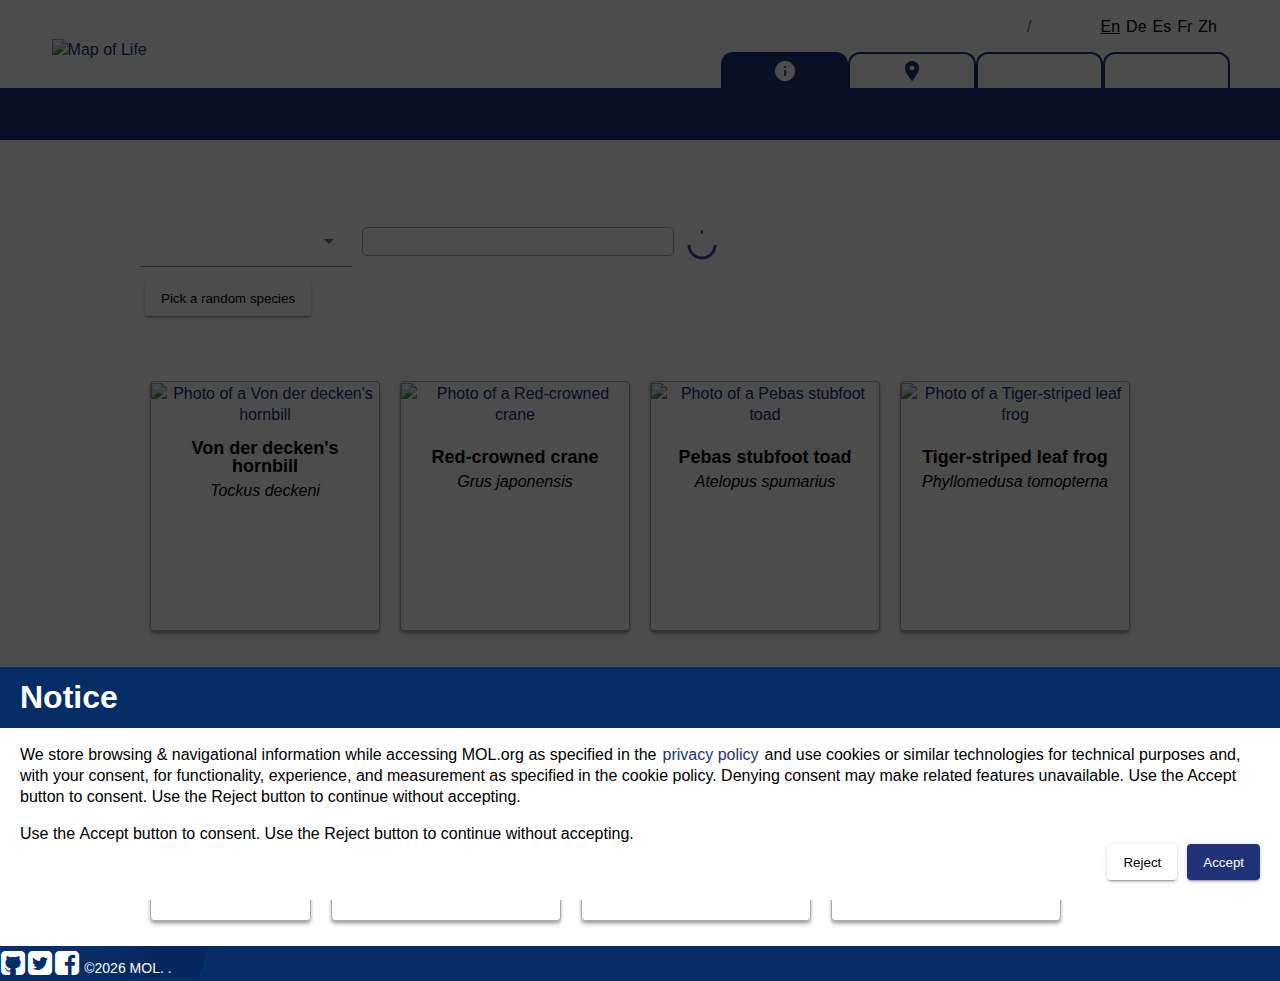
==== index.html @ 7316cf8a "Auto-generated commit" ====
<!DOCTYPE html><html lang="en" data-critters-container=""><head><link rel="preconnect" href="https://mapoflife.github.io/species-next/https://fonts.gstatic.com" crossorigin="">
    <meta charset="utf-8">
    <title>Map of Life - Species Maps</title>
    <base href="/species-next">
    <meta name="viewport" content="width=device-width, initial-scale=1">
    <link rel="icon" type="image/x-icon" href="https://mapoflife.github.io/species-next/favicon.ico">
    <meta content="en" id="mol-lang">
    <meta content="/species/" id="mol-url">
    <style type="text/css">@font-face{font-family:'Roboto';font-style:normal;font-weight:300;font-display:swap;src:url(https://fonts.gstatic.com/s/roboto/v30/KFOlCnqEu92Fr1MmSU5fCRc4AMP6lbBP.woff2) format('woff2');unicode-range:U+0460-052F, U+1C80-1C88, U+20B4, U+2DE0-2DFF, U+A640-A69F, U+FE2E-FE2F;}@font-face{font-family:'Roboto';font-style:normal;font-weight:300;font-display:swap;src:url(https://fonts.gstatic.com/s/roboto/v30/KFOlCnqEu92Fr1MmSU5fABc4AMP6lbBP.woff2) format('woff2');unicode-range:U+0301, U+0400-045F, U+0490-0491, U+04B0-04B1, U+2116;}@font-face{font-family:'Roboto';font-style:normal;font-weight:300;font-display:swap;src:url(https://fonts.gstatic.com/s/roboto/v30/KFOlCnqEu92Fr1MmSU5fCBc4AMP6lbBP.woff2) format('woff2');unicode-range:U+1F00-1FFF;}@font-face{font-family:'Roboto';font-style:normal;font-weight:300;font-display:swap;src:url(https://fonts.gstatic.com/s/roboto/v30/KFOlCnqEu92Fr1MmSU5fBxc4AMP6lbBP.woff2) format('woff2');unicode-range:U+0370-03FF;}@font-face{font-family:'Roboto';font-style:normal;font-weight:300;font-display:swap;src:url(https://fonts.gstatic.com/s/roboto/v30/KFOlCnqEu92Fr1MmSU5fCxc4AMP6lbBP.woff2) format('woff2');unicode-range:U+0102-0103, U+0110-0111, U+0128-0129, U+0168-0169, U+01A0-01A1, U+01AF-01B0, U+0300-0301, U+0303-0304, U+0308-0309, U+0323, U+0329, U+1EA0-1EF9, U+20AB;}@font-face{font-family:'Roboto';font-style:normal;font-weight:300;font-display:swap;src:url(https://fonts.gstatic.com/s/roboto/v30/KFOlCnqEu92Fr1MmSU5fChc4AMP6lbBP.woff2) format('woff2');unicode-range:U+0100-02AF, U+0304, U+0308, U+0329, U+1E00-1E9F, U+1EF2-1EFF, U+2020, U+20A0-20AB, U+20AD-20CF, U+2113, U+2C60-2C7F, U+A720-A7FF;}@font-face{font-family:'Roboto';font-style:normal;font-weight:300;font-display:swap;src:url(https://fonts.gstatic.com/s/roboto/v30/KFOlCnqEu92Fr1MmSU5fBBc4AMP6lQ.woff2) format('woff2');unicode-range:U+0000-00FF, U+0131, U+0152-0153, U+02BB-02BC, U+02C6, U+02DA, U+02DC, U+0304, U+0308, U+0329, U+2000-206F, U+2074, U+20AC, U+2122, U+2191, U+2193, U+2212, U+2215, U+FEFF, U+FFFD;}@font-face{font-family:'Roboto';font-style:normal;font-weight:400;font-display:swap;src:url(https://fonts.gstatic.com/s/roboto/v30/KFOmCnqEu92Fr1Mu72xKKTU1Kvnz.woff2) format('woff2');unicode-range:U+0460-052F, U+1C80-1C88, U+20B4, U+2DE0-2DFF, U+A640-A69F, U+FE2E-FE2F;}@font-face{font-family:'Roboto';font-style:normal;font-weight:400;font-display:swap;src:url(https://fonts.gstatic.com/s/roboto/v30/KFOmCnqEu92Fr1Mu5mxKKTU1Kvnz.woff2) format('woff2');unicode-range:U+0301, U+0400-045F, U+0490-0491, U+04B0-04B1, U+2116;}@font-face{font-family:'Roboto';font-style:normal;font-weight:400;font-display:swap;src:url(https://fonts.gstatic.com/s/roboto/v30/KFOmCnqEu92Fr1Mu7mxKKTU1Kvnz.woff2) format('woff2');unicode-range:U+1F00-1FFF;}@font-face{font-family:'Roboto';font-style:normal;font-weight:400;font-display:swap;src:url(https://fonts.gstatic.com/s/roboto/v30/KFOmCnqEu92Fr1Mu4WxKKTU1Kvnz.woff2) format('woff2');unicode-range:U+0370-03FF;}@font-face{font-family:'Roboto';font-style:normal;font-weight:400;font-display:swap;src:url(https://fonts.gstatic.com/s/roboto/v30/KFOmCnqEu92Fr1Mu7WxKKTU1Kvnz.woff2) format('woff2');unicode-range:U+0102-0103, U+0110-0111, U+0128-0129, U+0168-0169, U+01A0-01A1, U+01AF-01B0, U+0300-0301, U+0303-0304, U+0308-0309, U+0323, U+0329, U+1EA0-1EF9, U+20AB;}@font-face{font-family:'Roboto';font-style:normal;font-weight:400;font-display:swap;src:url(https://fonts.gstatic.com/s/roboto/v30/KFOmCnqEu92Fr1Mu7GxKKTU1Kvnz.woff2) format('woff2');unicode-range:U+0100-02AF, U+0304, U+0308, U+0329, U+1E00-1E9F, U+1EF2-1EFF, U+2020, U+20A0-20AB, U+20AD-20CF, U+2113, U+2C60-2C7F, U+A720-A7FF;}@font-face{font-family:'Roboto';font-style:normal;font-weight:400;font-display:swap;src:url(https://fonts.gstatic.com/s/roboto/v30/KFOmCnqEu92Fr1Mu4mxKKTU1Kg.woff2) format('woff2');unicode-range:U+0000-00FF, U+0131, U+0152-0153, U+02BB-02BC, U+02C6, U+02DA, U+02DC, U+0304, U+0308, U+0329, U+2000-206F, U+2074, U+20AC, U+2122, U+2191, U+2193, U+2212, U+2215, U+FEFF, U+FFFD;}@font-face{font-family:'Roboto';font-style:normal;font-weight:500;font-display:swap;src:url(https://fonts.gstatic.com/s/roboto/v30/KFOlCnqEu92Fr1MmEU9fCRc4AMP6lbBP.woff2) format('woff2');unicode-range:U+0460-052F, U+1C80-1C88, U+20B4, U+2DE0-2DFF, U+A640-A69F, U+FE2E-FE2F;}@font-face{font-family:'Roboto';font-style:normal;font-weight:500;font-display:swap;src:url(https://fonts.gstatic.com/s/roboto/v30/KFOlCnqEu92Fr1MmEU9fABc4AMP6lbBP.woff2) format('woff2');unicode-range:U+0301, U+0400-045F, U+0490-0491, U+04B0-04B1, U+2116;}@font-face{font-family:'Roboto';font-style:normal;font-weight:500;font-display:swap;src:url(https://fonts.gstatic.com/s/roboto/v30/KFOlCnqEu92Fr1MmEU9fCBc4AMP6lbBP.woff2) format('woff2');unicode-range:U+1F00-1FFF;}@font-face{font-family:'Roboto';font-style:normal;font-weight:500;font-display:swap;src:url(https://fonts.gstatic.com/s/roboto/v30/KFOlCnqEu92Fr1MmEU9fBxc4AMP6lbBP.woff2) format('woff2');unicode-range:U+0370-03FF;}@font-face{font-family:'Roboto';font-style:normal;font-weight:500;font-display:swap;src:url(https://fonts.gstatic.com/s/roboto/v30/KFOlCnqEu92Fr1MmEU9fCxc4AMP6lbBP.woff2) format('woff2');unicode-range:U+0102-0103, U+0110-0111, U+0128-0129, U+0168-0169, U+01A0-01A1, U+01AF-01B0, U+0300-0301, U+0303-0304, U+0308-0309, U+0323, U+0329, U+1EA0-1EF9, U+20AB;}@font-face{font-family:'Roboto';font-style:normal;font-weight:500;font-display:swap;src:url(https://fonts.gstatic.com/s/roboto/v30/KFOlCnqEu92Fr1MmEU9fChc4AMP6lbBP.woff2) format('woff2');unicode-range:U+0100-02AF, U+0304, U+0308, U+0329, U+1E00-1E9F, U+1EF2-1EFF, U+2020, U+20A0-20AB, U+20AD-20CF, U+2113, U+2C60-2C7F, U+A720-A7FF;}@font-face{font-family:'Roboto';font-style:normal;font-weight:500;font-display:swap;src:url(https://fonts.gstatic.com/s/roboto/v30/KFOlCnqEu92Fr1MmEU9fBBc4AMP6lQ.woff2) format('woff2');unicode-range:U+0000-00FF, U+0131, U+0152-0153, U+02BB-02BC, U+02C6, U+02DA, U+02DC, U+0304, U+0308, U+0329, U+2000-206F, U+2074, U+20AC, U+2122, U+2191, U+2193, U+2212, U+2215, U+FEFF, U+FFFD;}</style>
    <style type="text/css">@font-face{font-family:'Material Icons';font-style:normal;font-weight:400;src:url(https://fonts.gstatic.com/s/materialicons/v140/flUhRq6tzZclQEJ-Vdg-IuiaDsNcIhQ8tQ.woff2) format('woff2');}.material-icons{font-family:'Material Icons';font-weight:normal;font-style:normal;font-size:24px;line-height:1;letter-spacing:normal;text-transform:none;display:inline-block;white-space:nowrap;word-wrap:normal;direction:ltr;-webkit-font-feature-settings:'liga';-webkit-font-smoothing:antialiased;}</style>
  <style>@import"https://fonts.googleapis.com/css?family=Fira+Sans:400,500,500italic,400italic,300,300italic";@import"https://fonts.googleapis.com/icon?family=Material+Icons";html{--mat-option-selected-state-label-text-color:#203378;--mat-option-label-text-color:rgba(0, 0, 0, .87);--mat-option-hover-state-layer-color:rgba(0, 0, 0, .04);--mat-option-focus-state-layer-color:rgba(0, 0, 0, .04);--mat-option-selected-state-layer-color:rgba(0, 0, 0, .04)}html{--mat-optgroup-label-text-color:rgba(0, 0, 0, .87)}html{--mdc-filled-text-field-caret-color:#203378;--mdc-filled-text-field-focus-active-indicator-color:#203378;--mdc-filled-text-field-focus-label-text-color:rgba(32, 51, 120, .87);--mdc-filled-text-field-container-color:whitesmoke;--mdc-filled-text-field-disabled-container-color:#fafafa;--mdc-filled-text-field-label-text-color:rgba(0, 0, 0, .6);--mdc-filled-text-field-disabled-label-text-color:rgba(0, 0, 0, .38);--mdc-filled-text-field-input-text-color:rgba(0, 0, 0, .87);--mdc-filled-text-field-disabled-input-text-color:rgba(0, 0, 0, .38);--mdc-filled-text-field-input-text-placeholder-color:rgba(0, 0, 0, .6);--mdc-filled-text-field-error-focus-label-text-color:#e53935;--mdc-filled-text-field-error-label-text-color:#e53935;--mdc-filled-text-field-error-caret-color:#e53935;--mdc-filled-text-field-active-indicator-color:rgba(0, 0, 0, .42);--mdc-filled-text-field-disabled-active-indicator-color:rgba(0, 0, 0, .06);--mdc-filled-text-field-hover-active-indicator-color:rgba(0, 0, 0, .87);--mdc-filled-text-field-error-active-indicator-color:#e53935;--mdc-filled-text-field-error-focus-active-indicator-color:#e53935;--mdc-filled-text-field-error-hover-active-indicator-color:#e53935;--mdc-outlined-text-field-caret-color:#203378;--mdc-outlined-text-field-focus-outline-color:#203378;--mdc-outlined-text-field-focus-label-text-color:rgba(32, 51, 120, .87);--mdc-outlined-text-field-label-text-color:rgba(0, 0, 0, .6);--mdc-outlined-text-field-disabled-label-text-color:rgba(0, 0, 0, .38);--mdc-outlined-text-field-input-text-color:rgba(0, 0, 0, .87);--mdc-outlined-text-field-disabled-input-text-color:rgba(0, 0, 0, .38);--mdc-outlined-text-field-input-text-placeholder-color:rgba(0, 0, 0, .6);--mdc-outlined-text-field-error-caret-color:#e53935;--mdc-outlined-text-field-error-focus-label-text-color:#e53935;--mdc-outlined-text-field-error-label-text-color:#e53935;--mdc-outlined-text-field-outline-color:rgba(0, 0, 0, .38);--mdc-outlined-text-field-disabled-outline-color:rgba(0, 0, 0, .06);--mdc-outlined-text-field-hover-outline-color:rgba(0, 0, 0, .87);--mdc-outlined-text-field-error-focus-outline-color:#e53935;--mdc-outlined-text-field-error-hover-outline-color:#e53935;--mdc-outlined-text-field-error-outline-color:#e53935;--mat-form-field-disabled-input-text-placeholder-color:rgba(0, 0, 0, .38)}html{--mat-select-panel-background-color:white;--mat-select-enabled-trigger-text-color:rgba(0, 0, 0, .87);--mat-select-disabled-trigger-text-color:rgba(0, 0, 0, .38);--mat-select-placeholder-text-color:rgba(0, 0, 0, .6);--mat-select-enabled-arrow-color:rgba(0, 0, 0, .54);--mat-select-disabled-arrow-color:rgba(0, 0, 0, .38);--mat-select-focused-arrow-color:rgba(32, 51, 120, .87);--mat-select-invalid-arrow-color:rgba(229, 57, 53, .87)}html{--mat-autocomplete-background-color:white}html{--mat-menu-item-label-text-color:rgba(0, 0, 0, .87);--mat-menu-item-icon-color:rgba(0, 0, 0, .87);--mat-menu-item-hover-state-layer-color:rgba(0, 0, 0, .04);--mat-menu-item-focus-state-layer-color:rgba(0, 0, 0, .04);--mat-menu-container-color:white}html{--mat-paginator-container-text-color:rgba(0, 0, 0, .87);--mat-paginator-container-background-color:white;--mat-paginator-enabled-icon-color:rgba(0, 0, 0, .54);--mat-paginator-disabled-icon-color:rgba(0, 0, 0, .12)}html{--mat-paginator-container-size:56px}html{--mdc-checkbox-disabled-selected-icon-color:rgba(0, 0, 0, .38);--mdc-checkbox-disabled-unselected-icon-color:rgba(0, 0, 0, .38);--mdc-checkbox-selected-checkmark-color:#fff;--mdc-checkbox-selected-focus-icon-color:#394aae;--mdc-checkbox-selected-hover-icon-color:#394aae;--mdc-checkbox-selected-icon-color:#394aae;--mdc-checkbox-selected-pressed-icon-color:#394aae;--mdc-checkbox-unselected-focus-icon-color:#212121;--mdc-checkbox-unselected-hover-icon-color:#212121;--mdc-checkbox-unselected-icon-color:rgba(0, 0, 0, .54);--mdc-checkbox-unselected-pressed-icon-color:rgba(0, 0, 0, .54);--mdc-checkbox-selected-focus-state-layer-color:#394aae;--mdc-checkbox-selected-hover-state-layer-color:#394aae;--mdc-checkbox-selected-pressed-state-layer-color:#394aae;--mdc-checkbox-unselected-focus-state-layer-color:black;--mdc-checkbox-unselected-hover-state-layer-color:black;--mdc-checkbox-unselected-pressed-state-layer-color:black}html{--mdc-checkbox-state-layer-size:40px}html{--mat-table-background-color:white;--mat-table-header-headline-color:rgba(0, 0, 0, .87);--mat-table-row-item-label-text-color:rgba(0, 0, 0, .87);--mat-table-row-item-outline-color:rgba(0, 0, 0, .12)}html{--mat-table-header-container-height:56px;--mat-table-footer-container-height:52px;--mat-table-row-item-container-height:52px}html{--mat-badge-background-color:#203378;--mat-badge-text-color:white;--mat-badge-disabled-state-background-color:#b9b9b9;--mat-badge-disabled-state-text-color:rgba(0, 0, 0, .38)}html{--mat-bottom-sheet-container-text-color:rgba(0, 0, 0, .87);--mat-bottom-sheet-container-background-color:white}html{--mat-legacy-button-toggle-text-color:rgba(0, 0, 0, .38);--mat-legacy-button-toggle-state-layer-color:rgba(0, 0, 0, .12);--mat-legacy-button-toggle-selected-state-text-color:rgba(0, 0, 0, .54);--mat-legacy-button-toggle-selected-state-background-color:#e0e0e0;--mat-legacy-button-toggle-disabled-state-text-color:rgba(0, 0, 0, .26);--mat-legacy-button-toggle-disabled-state-background-color:#eeeeee;--mat-legacy-button-toggle-disabled-selected-state-background-color:#bdbdbd;--mat-standard-button-toggle-text-color:rgba(0, 0, 0, .87);--mat-standard-button-toggle-background-color:white;--mat-standard-button-toggle-state-layer-color:black;--mat-standard-button-toggle-selected-state-background-color:#e0e0e0;--mat-standard-button-toggle-selected-state-text-color:rgba(0, 0, 0, .87);--mat-standard-button-toggle-disabled-state-text-color:rgba(0, 0, 0, .26);--mat-standard-button-toggle-disabled-state-background-color:white;--mat-standard-button-toggle-disabled-selected-state-text-color:rgba(0, 0, 0, .87);--mat-standard-button-toggle-disabled-selected-state-background-color:#bdbdbd;--mat-standard-button-toggle-divider-color:#e0e0e0}html{--mat-standard-button-toggle-height:48px}html{--mat-datepicker-calendar-date-selected-state-text-color:white;--mat-datepicker-calendar-date-selected-state-background-color:#203378;--mat-datepicker-calendar-date-selected-disabled-state-background-color:rgba(32, 51, 120, .4);--mat-datepicker-calendar-date-today-selected-state-outline-color:white;--mat-datepicker-calendar-date-focus-state-background-color:rgba(32, 51, 120, .3);--mat-datepicker-calendar-date-hover-state-background-color:rgba(32, 51, 120, .3);--mat-datepicker-toggle-active-state-icon-color:#203378;--mat-datepicker-calendar-date-in-range-state-background-color:rgba(32, 51, 120, .2);--mat-datepicker-calendar-date-in-comparison-range-state-background-color:rgba(249, 171, 0, .2);--mat-datepicker-calendar-date-in-overlap-range-state-background-color:#a8dab5;--mat-datepicker-calendar-date-in-overlap-range-selected-state-background-color:#46a35e;--mat-datepicker-toggle-icon-color:rgba(0, 0, 0, .54);--mat-datepicker-calendar-body-label-text-color:rgba(0, 0, 0, .54);--mat-datepicker-calendar-period-button-icon-color:rgba(0, 0, 0, .54);--mat-datepicker-calendar-navigation-button-icon-color:rgba(0, 0, 0, .54);--mat-datepicker-calendar-header-divider-color:rgba(0, 0, 0, .12);--mat-datepicker-calendar-header-text-color:rgba(0, 0, 0, .54);--mat-datepicker-calendar-date-today-outline-color:rgba(0, 0, 0, .38);--mat-datepicker-calendar-date-today-disabled-state-outline-color:rgba(0, 0, 0, .18);--mat-datepicker-calendar-date-text-color:rgba(0, 0, 0, .87);--mat-datepicker-calendar-date-outline-color:transparent;--mat-datepicker-calendar-date-disabled-state-text-color:rgba(0, 0, 0, .38);--mat-datepicker-calendar-date-preview-state-outline-color:rgba(0, 0, 0, .24);--mat-datepicker-range-input-separator-color:rgba(0, 0, 0, .87);--mat-datepicker-range-input-disabled-state-separator-color:rgba(0, 0, 0, .38);--mat-datepicker-range-input-disabled-state-text-color:rgba(0, 0, 0, .38);--mat-datepicker-calendar-container-background-color:white;--mat-datepicker-calendar-container-text-color:rgba(0, 0, 0, .87)}html{--mat-divider-color:rgba(0, 0, 0, .12)}html{--mat-expansion-container-background-color:white;--mat-expansion-container-text-color:rgba(0, 0, 0, .87);--mat-expansion-actions-divider-color:rgba(0, 0, 0, .12);--mat-expansion-header-hover-state-layer-color:rgba(0, 0, 0, .04);--mat-expansion-header-focus-state-layer-color:rgba(0, 0, 0, .04);--mat-expansion-header-disabled-state-text-color:rgba(0, 0, 0, .26);--mat-expansion-header-text-color:rgba(0, 0, 0, .87);--mat-expansion-header-description-color:rgba(0, 0, 0, .54);--mat-expansion-header-indicator-color:rgba(0, 0, 0, .54)}html{--mat-expansion-header-collapsed-state-height:48px;--mat-expansion-header-expanded-state-height:64px}html{--mat-icon-color:inherit}html{--mat-sidenav-container-divider-color:rgba(0, 0, 0, .12);--mat-sidenav-container-background-color:white;--mat-sidenav-container-text-color:rgba(0, 0, 0, .87);--mat-sidenav-content-background-color:#fafafa;--mat-sidenav-content-text-color:rgba(0, 0, 0, .87);--mat-sidenav-scrim-color:rgba(0, 0, 0, .6)}html{--mat-stepper-header-icon-foreground-color:white;--mat-stepper-header-selected-state-icon-background-color:#203378;--mat-stepper-header-selected-state-icon-foreground-color:white;--mat-stepper-header-done-state-icon-background-color:#203378;--mat-stepper-header-done-state-icon-foreground-color:white;--mat-stepper-header-edit-state-icon-background-color:#203378;--mat-stepper-header-edit-state-icon-foreground-color:white;--mat-stepper-container-color:white;--mat-stepper-line-color:rgba(0, 0, 0, .12);--mat-stepper-header-hover-state-layer-color:rgba(0, 0, 0, .04);--mat-stepper-header-focus-state-layer-color:rgba(0, 0, 0, .04);--mat-stepper-header-label-text-color:rgba(0, 0, 0, .54);--mat-stepper-header-optional-label-text-color:rgba(0, 0, 0, .54);--mat-stepper-header-selected-state-label-text-color:rgba(0, 0, 0, .87);--mat-stepper-header-error-state-label-text-color:#e53935;--mat-stepper-header-icon-background-color:rgba(0, 0, 0, .54);--mat-stepper-header-error-state-icon-foreground-color:#e53935;--mat-stepper-header-error-state-icon-background-color:transparent}html{--mat-stepper-header-height:72px}html{--mat-toolbar-container-background-color:whitesmoke;--mat-toolbar-container-text-color:rgba(0, 0, 0, .87)}html{--mat-toolbar-standard-height:64px;--mat-toolbar-mobile-height:56px}body{font-family:Fira Sans,helvetica neue,Helvetica,Arial,lucida grande,sans-serif;font-weight:300;font-size:16px}html{height:100%;position:relative}body{height:100%;line-height:21px}html,body{height:100%}body{margin:0;font-family:Roboto,Helvetica Neue,sans-serif}body{font-family:Fira Sans Light,Helvetica Neue,Helvetica,Arial,Lucida Grande,sans-serif;font-weight:300;font-size:16px}html{min-height:100%;position:relative}body{line-height:21px}</style><link rel="stylesheet" href="https://mapoflife.github.io/species-next/styles.55ac22117503ccd9.css" media="print" onload="this.media='all'"><noscript><link rel="stylesheet" href="styles.55ac22117503ccd9.css"></noscript></head>
  <body class="mat-typography">
    <mol-root></mol-root>
  <script src="https://mapoflife.github.io/species-next/runtime.28d216c53e9e5cc2.js" type="module"></script><script src="https://mapoflife.github.io/species-next/polyfills.50c568a223744ef6.js" type="module"></script><script src="https://mapoflife.github.io/species-next/main.a32142e8462c091a.js" type="module"></script>

</body></html>
---- styles.55ac22117503ccd9.css ----
@import"https://fonts.googleapis.com/css?family=Fira+Sans:400,500,500italic,400italic,300,300italic";@import"https://fonts.googleapis.com/icon?family=Material+Icons";.mat-ripple{overflow:hidden;position:relative}.mat-ripple:not(:empty){transform:translateZ(0)}.mat-ripple.mat-ripple-unbounded{overflow:visible}.mat-ripple-element{position:absolute;border-radius:50%;pointer-events:none;transition:opacity,transform 0ms cubic-bezier(0,0,.2,1);transform:scale3d(0,0,0)}.cdk-high-contrast-active .mat-ripple-element{display:none}.cdk-visually-hidden{border:0;clip:rect(0 0 0 0);height:1px;margin:-1px;overflow:hidden;padding:0;position:absolute;width:1px;white-space:nowrap;outline:0;-webkit-appearance:none;-moz-appearance:none;left:0}[dir=rtl] .cdk-visually-hidden{left:auto;right:0}.cdk-overlay-backdrop{position:absolute;inset:0;z-index:1000;pointer-events:auto;-webkit-tap-highlight-color:transparent;transition:opacity .4s cubic-bezier(.25,.8,.25,1);opacity:0}textarea.cdk-textarea-autosize{resize:none}textarea.cdk-textarea-autosize-measuring{padding:2px 0!important;box-sizing:content-box!important;height:auto!important;overflow:hidden!important}textarea.cdk-textarea-autosize-measuring-firefox{padding:2px 0!important;box-sizing:content-box!important;height:0!important}@keyframes cdk-text-field-autofill-start{}@keyframes cdk-text-field-autofill-end{}.cdk-text-field-autofill-monitored:-webkit-autofill{animation:cdk-text-field-autofill-start 0s 1ms}.cdk-text-field-autofill-monitored:not(:-webkit-autofill){animation:cdk-text-field-autofill-end 0s 1ms}.mat-focus-indicator{position:relative}.mat-focus-indicator:before{inset:0;position:absolute;box-sizing:border-box;pointer-events:none;display:var(--mat-focus-indicator-display, none);border:var(--mat-focus-indicator-border-width, 3px) var(--mat-focus-indicator-border-style, solid) var(--mat-focus-indicator-border-color, transparent);border-radius:var(--mat-focus-indicator-border-radius, 4px)}.mat-focus-indicator:focus:before{content:""}.cdk-high-contrast-active{--mat-focus-indicator-display: block}.mat-mdc-focus-indicator{position:relative}.mat-mdc-focus-indicator:before{inset:0;position:absolute;box-sizing:border-box;pointer-events:none;display:var(--mat-mdc-focus-indicator-display, none);border:var(--mat-mdc-focus-indicator-border-width, 3px) var(--mat-mdc-focus-indicator-border-style, solid) var(--mat-mdc-focus-indicator-border-color, transparent);border-radius:var(--mat-mdc-focus-indicator-border-radius, 4px)}.mat-mdc-focus-indicator:focus:before{content:""}.cdk-high-contrast-active{--mat-mdc-focus-indicator-display: block}.mat-ripple-element{background-color:#0000001a}html{--mat-option-selected-state-label-text-color: #203378;--mat-option-label-text-color: rgba(0, 0, 0, .87);--mat-option-hover-state-layer-color: rgba(0, 0, 0, .04);--mat-option-focus-state-layer-color: rgba(0, 0, 0, .04);--mat-option-selected-state-layer-color: rgba(0, 0, 0, .04)}.mat-accent{--mat-option-selected-state-label-text-color: #394aae}.mat-warn{--mat-option-selected-state-label-text-color: #e53935}html{--mat-optgroup-label-text-color: rgba(0, 0, 0, .87)}.mat-pseudo-checkbox-full{color:#0000008a}.mat-pseudo-checkbox-full.mat-pseudo-checkbox-disabled{color:#b0b0b0}.mat-primary .mat-pseudo-checkbox-checked.mat-pseudo-checkbox-minimal:after,.mat-primary .mat-pseudo-checkbox-indeterminate.mat-pseudo-checkbox-minimal:after{color:#203378}.mat-primary .mat-pseudo-checkbox-checked.mat-pseudo-checkbox-full,.mat-primary .mat-pseudo-checkbox-indeterminate.mat-pseudo-checkbox-full{background:#203378}.mat-primary .mat-pseudo-checkbox-checked.mat-pseudo-checkbox-full:after,.mat-primary .mat-pseudo-checkbox-indeterminate.mat-pseudo-checkbox-full:after{color:#fafafa}.mat-pseudo-checkbox-checked.mat-pseudo-checkbox-minimal:after,.mat-pseudo-checkbox-indeterminate.mat-pseudo-checkbox-minimal:after{color:#394aae}.mat-pseudo-checkbox-checked.mat-pseudo-checkbox-full,.mat-pseudo-checkbox-indeterminate.mat-pseudo-checkbox-full{background:#394aae}.mat-pseudo-checkbox-checked.mat-pseudo-checkbox-full:after,.mat-pseudo-checkbox-indeterminate.mat-pseudo-checkbox-full:after{color:#fafafa}.mat-accent .mat-pseudo-checkbox-checked.mat-pseudo-checkbox-minimal:after,.mat-accent .mat-pseudo-checkbox-indeterminate.mat-pseudo-checkbox-minimal:after{color:#394aae}.mat-accent .mat-pseudo-checkbox-checked.mat-pseudo-checkbox-full,.mat-accent .mat-pseudo-checkbox-indeterminate.mat-pseudo-checkbox-full{background:#394aae}.mat-accent .mat-pseudo-checkbox-checked.mat-pseudo-checkbox-full:after,.mat-accent .mat-pseudo-checkbox-indeterminate.mat-pseudo-checkbox-full:after{color:#fafafa}.mat-warn .mat-pseudo-checkbox-checked.mat-pseudo-checkbox-minimal:after,.mat-warn .mat-pseudo-checkbox-indeterminate.mat-pseudo-checkbox-minimal:after{color:#e53935}.mat-warn .mat-pseudo-checkbox-checked.mat-pseudo-checkbox-full,.mat-warn .mat-pseudo-checkbox-indeterminate.mat-pseudo-checkbox-full{background:#e53935}.mat-warn .mat-pseudo-checkbox-checked.mat-pseudo-checkbox-full:after,.mat-warn .mat-pseudo-checkbox-indeterminate.mat-pseudo-checkbox-full:after{color:#fafafa}.mat-pseudo-checkbox-disabled.mat-pseudo-checkbox-checked.mat-pseudo-checkbox-minimal:after,.mat-pseudo-checkbox-disabled.mat-pseudo-checkbox-indeterminate.mat-pseudo-checkbox-minimal:after{color:#b0b0b0}.mat-pseudo-checkbox-disabled.mat-pseudo-checkbox-checked.mat-pseudo-checkbox-full,.mat-pseudo-checkbox-disabled.mat-pseudo-checkbox-indeterminate.mat-pseudo-checkbox-full{background:#b0b0b0}.mat-app-background{background-color:#fafafa;color:#000000de}.mat-elevation-z0,.mat-mdc-elevation-specific.mat-elevation-z0{box-shadow:0 0 #0003,0 0 #00000024,0 0 #0000001f}.mat-elevation-z1,.mat-mdc-elevation-specific.mat-elevation-z1{box-shadow:0 2px 1px -1px #0003,0 1px 1px #00000024,0 1px 3px #0000001f}.mat-elevation-z2,.mat-mdc-elevation-specific.mat-elevation-z2{box-shadow:0 3px 1px -2px #0003,0 2px 2px #00000024,0 1px 5px #0000001f}.mat-elevation-z3,.mat-mdc-elevation-specific.mat-elevation-z3{box-shadow:0 3px 3px -2px #0003,0 3px 4px #00000024,0 1px 8px #0000001f}.mat-elevation-z4,.mat-mdc-elevation-specific.mat-elevation-z4{box-shadow:0 2px 4px -1px #0003,0 4px 5px #00000024,0 1px 10px #0000001f}.mat-elevation-z5,.mat-mdc-elevation-specific.mat-elevation-z5{box-shadow:0 3px 5px -1px #0003,0 5px 8px #00000024,0 1px 14px #0000001f}.mat-elevation-z6,.mat-mdc-elevation-specific.mat-elevation-z6{box-shadow:0 3px 5px -1px #0003,0 6px 10px #00000024,0 1px 18px #0000001f}.mat-elevation-z7,.mat-mdc-elevation-specific.mat-elevation-z7{box-shadow:0 4px 5px -2px #0003,0 7px 10px 1px #00000024,0 2px 16px 1px #0000001f}.mat-elevation-z8,.mat-mdc-elevation-specific.mat-elevation-z8{box-shadow:0 5px 5px -3px #0003,0 8px 10px 1px #00000024,0 3px 14px 2px #0000001f}.mat-elevation-z9,.mat-mdc-elevation-specific.mat-elevation-z9{box-shadow:0 5px 6px -3px #0003,0 9px 12px 1px #00000024,0 3px 16px 2px #0000001f}.mat-elevation-z10,.mat-mdc-elevation-specific.mat-elevation-z10{box-shadow:0 6px 6px -3px #0003,0 10px 14px 1px #00000024,0 4px 18px 3px #0000001f}.mat-elevation-z11,.mat-mdc-elevation-specific.mat-elevation-z11{box-shadow:0 6px 7px -4px #0003,0 11px 15px 1px #00000024,0 4px 20px 3px #0000001f}.mat-elevation-z12,.mat-mdc-elevation-specific.mat-elevation-z12{box-shadow:0 7px 8px -4px #0003,0 12px 17px 2px #00000024,0 5px 22px 4px #0000001f}.mat-elevation-z13,.mat-mdc-elevation-specific.mat-elevation-z13{box-shadow:0 7px 8px -4px #0003,0 13px 19px 2px #00000024,0 5px 24px 4px #0000001f}.mat-elevation-z14,.mat-mdc-elevation-specific.mat-elevation-z14{box-shadow:0 7px 9px -4px #0003,0 14px 21px 2px #00000024,0 5px 26px 4px #0000001f}.mat-elevation-z15,.mat-mdc-elevation-specific.mat-elevation-z15{box-shadow:0 8px 9px -5px #0003,0 15px 22px 2px #00000024,0 6px 28px 5px #0000001f}.mat-elevation-z16,.mat-mdc-elevation-specific.mat-elevation-z16{box-shadow:0 8px 10px -5px #0003,0 16px 24px 2px #00000024,0 6px 30px 5px #0000001f}.mat-elevation-z17,.mat-mdc-elevation-specific.mat-elevation-z17{box-shadow:0 8px 11px -5px #0003,0 17px 26px 2px #00000024,0 6px 32px 5px #0000001f}.mat-elevation-z18,.mat-mdc-elevation-specific.mat-elevation-z18{box-shadow:0 9px 11px -5px #0003,0 18px 28px 2px #00000024,0 7px 34px 6px #0000001f}.mat-elevation-z19,.mat-mdc-elevation-specific.mat-elevation-z19{box-shadow:0 9px 12px -6px #0003,0 19px 29px 2px #00000024,0 7px 36px 6px #0000001f}.mat-elevation-z20,.mat-mdc-elevation-specific.mat-elevation-z20{box-shadow:0 10px 13px -6px #0003,0 20px 31px 3px #00000024,0 8px 38px 7px #0000001f}.mat-elevation-z21,.mat-mdc-elevation-specific.mat-elevation-z21{box-shadow:0 10px 13px -6px #0003,0 21px 33px 3px #00000024,0 8px 40px 7px #0000001f}.mat-elevation-z22,.mat-mdc-elevation-specific.mat-elevation-z22{box-shadow:0 10px 14px -6px #0003,0 22px 35px 3px #00000024,0 8px 42px 7px #0000001f}.mat-elevation-z23,.mat-mdc-elevation-specific.mat-elevation-z23{box-shadow:0 11px 14px -7px #0003,0 23px 36px 3px #00000024,0 9px 44px 8px #0000001f}.mat-elevation-z24,.mat-mdc-elevation-specific.mat-elevation-z24{box-shadow:0 11px 15px -7px #0003,0 24px 38px 3px #00000024,0 9px 46px 8px #0000001f}.mat-theme-loaded-marker{display:none}.mat-mdc-card{--mdc-elevated-card-container-color: white;--mdc-elevated-card-container-elevation: 0px 2px 1px -1px rgba(0, 0, 0, .2), 0px 1px 1px 0px rgba(0, 0, 0, .14), 0px 1px 3px 0px rgba(0, 0, 0, .12);--mdc-outlined-card-container-color: white;--mdc-outlined-card-outline-color: rgba(0, 0, 0, .12);--mdc-outlined-card-container-elevation: 0px 0px 0px 0px rgba(0, 0, 0, .2), 0px 0px 0px 0px rgba(0, 0, 0, .14), 0px 0px 0px 0px rgba(0, 0, 0, .12);--mat-card-subtitle-text-color: rgba(0, 0, 0, .54)}.mat-mdc-progress-bar{--mdc-linear-progress-active-indicator-color: #203378;--mdc-linear-progress-track-color: rgba(32, 51, 120, .25)}.mat-mdc-progress-bar .mdc-linear-progress__buffer-dots{background-color:#20337840;background-color:var(--mdc-linear-progress-track-color, rgba(32, 51, 120, .25))}@media (forced-colors: active){.mat-mdc-progress-bar .mdc-linear-progress__buffer-dots{background-color:ButtonBorder}}@media all and (-ms-high-contrast: none),(-ms-high-contrast: active){.mat-mdc-progress-bar .mdc-linear-progress__buffer-dots{background-color:transparent;background-image:url("data:image/svg+xml,%3Csvg version='1.1' xmlns='http://www.w3.org/2000/svg' xmlns:xlink='http://www.w3.org/1999/xlink' x='0px' y='0px' enable-background='new 0 0 5 2' xml:space='preserve' viewBox='0 0 5 2' preserveAspectRatio='none slice'%3E%3Ccircle cx='1' cy='1' r='1' fill='rgba(32, 51, 120, 0.25)'/%3E%3C/svg%3E")}}.mat-mdc-progress-bar .mdc-linear-progress__buffer-bar{background-color:#20337840;background-color:var(--mdc-linear-progress-track-color, rgba(32, 51, 120, .25))}.mat-mdc-progress-bar.mat-accent{--mdc-linear-progress-active-indicator-color: #394aae;--mdc-linear-progress-track-color: rgba(57, 74, 174, .25)}.mat-mdc-progress-bar.mat-accent .mdc-linear-progress__buffer-dots{background-color:#394aae40;background-color:var(--mdc-linear-progress-track-color, rgba(57, 74, 174, .25))}@media (forced-colors: active){.mat-mdc-progress-bar.mat-accent .mdc-linear-progress__buffer-dots{background-color:ButtonBorder}}@media all and (-ms-high-contrast: none),(-ms-high-contrast: active){.mat-mdc-progress-bar.mat-accent .mdc-linear-progress__buffer-dots{background-color:transparent;background-image:url("data:image/svg+xml,%3Csvg version='1.1' xmlns='http://www.w3.org/2000/svg' xmlns:xlink='http://www.w3.org/1999/xlink' x='0px' y='0px' enable-background='new 0 0 5 2' xml:space='preserve' viewBox='0 0 5 2' preserveAspectRatio='none slice'%3E%3Ccircle cx='1' cy='1' r='1' fill='rgba(57, 74, 174, 0.25)'/%3E%3C/svg%3E")}}.mat-mdc-progress-bar.mat-accent .mdc-linear-progress__buffer-bar{background-color:#394aae40;background-color:var(--mdc-linear-progress-track-color, rgba(57, 74, 174, .25))}.mat-mdc-progress-bar.mat-warn{--mdc-linear-progress-active-indicator-color: #e53935;--mdc-linear-progress-track-color: rgba(229, 57, 53, .25)}@keyframes mdc-linear-progress-buffering{}.mat-mdc-progress-bar.mat-warn .mdc-linear-progress__buffer-dots{background-color:#e5393540;background-color:var(--mdc-linear-progress-track-color, rgba(229, 57, 53, .25))}@media (forced-colors: active){.mat-mdc-progress-bar.mat-warn .mdc-linear-progress__buffer-dots{background-color:ButtonBorder}}@media all and (-ms-high-contrast: none),(-ms-high-contrast: active){.mat-mdc-progress-bar.mat-warn .mdc-linear-progress__buffer-dots{background-color:transparent;background-image:url("data:image/svg+xml,%3Csvg version='1.1' xmlns='http://www.w3.org/2000/svg' xmlns:xlink='http://www.w3.org/1999/xlink' x='0px' y='0px' enable-background='new 0 0 5 2' xml:space='preserve' viewBox='0 0 5 2' preserveAspectRatio='none slice'%3E%3Ccircle cx='1' cy='1' r='1' fill='rgba(229, 57, 53, 0.25)'/%3E%3C/svg%3E")}}.mat-mdc-progress-bar.mat-warn .mdc-linear-progress__buffer-bar{background-color:#e5393540;background-color:var(--mdc-linear-progress-track-color, rgba(229, 57, 53, .25))}.mat-mdc-tooltip{--mdc-plain-tooltip-container-color: #616161;--mdc-plain-tooltip-supporting-text-color: #fff}html{--mdc-filled-text-field-caret-color: #203378;--mdc-filled-text-field-focus-active-indicator-color: #203378;--mdc-filled-text-field-focus-label-text-color: rgba(32, 51, 120, .87);--mdc-filled-text-field-container-color: whitesmoke;--mdc-filled-text-field-disabled-container-color: #fafafa;--mdc-filled-text-field-label-text-color: rgba(0, 0, 0, .6);--mdc-filled-text-field-disabled-label-text-color: rgba(0, 0, 0, .38);--mdc-filled-text-field-input-text-color: rgba(0, 0, 0, .87);--mdc-filled-text-field-disabled-input-text-color: rgba(0, 0, 0, .38);--mdc-filled-text-field-input-text-placeholder-color: rgba(0, 0, 0, .6);--mdc-filled-text-field-error-focus-label-text-color: #e53935;--mdc-filled-text-field-error-label-text-color: #e53935;--mdc-filled-text-field-error-caret-color: #e53935;--mdc-filled-text-field-active-indicator-color: rgba(0, 0, 0, .42);--mdc-filled-text-field-disabled-active-indicator-color: rgba(0, 0, 0, .06);--mdc-filled-text-field-hover-active-indicator-color: rgba(0, 0, 0, .87);--mdc-filled-text-field-error-active-indicator-color: #e53935;--mdc-filled-text-field-error-focus-active-indicator-color: #e53935;--mdc-filled-text-field-error-hover-active-indicator-color: #e53935;--mdc-outlined-text-field-caret-color: #203378;--mdc-outlined-text-field-focus-outline-color: #203378;--mdc-outlined-text-field-focus-label-text-color: rgba(32, 51, 120, .87);--mdc-outlined-text-field-label-text-color: rgba(0, 0, 0, .6);--mdc-outlined-text-field-disabled-label-text-color: rgba(0, 0, 0, .38);--mdc-outlined-text-field-input-text-color: rgba(0, 0, 0, .87);--mdc-outlined-text-field-disabled-input-text-color: rgba(0, 0, 0, .38);--mdc-outlined-text-field-input-text-placeholder-color: rgba(0, 0, 0, .6);--mdc-outlined-text-field-error-caret-color: #e53935;--mdc-outlined-text-field-error-focus-label-text-color: #e53935;--mdc-outlined-text-field-error-label-text-color: #e53935;--mdc-outlined-text-field-outline-color: rgba(0, 0, 0, .38);--mdc-outlined-text-field-disabled-outline-color: rgba(0, 0, 0, .06);--mdc-outlined-text-field-hover-outline-color: rgba(0, 0, 0, .87);--mdc-outlined-text-field-error-focus-outline-color: #e53935;--mdc-outlined-text-field-error-hover-outline-color: #e53935;--mdc-outlined-text-field-error-outline-color: #e53935;--mat-form-field-disabled-input-text-placeholder-color: rgba(0, 0, 0, .38)}.mat-mdc-form-field-error{color:var(--mdc-theme-error, #e53935)}.mat-mdc-form-field-subscript-wrapper,.mat-mdc-form-field-bottom-align:before{-moz-osx-font-smoothing:grayscale;-webkit-font-smoothing:antialiased;font-family:var(--mat-form-field-subscript-text-font);line-height:var(--mat-form-field-subscript-text-line-height);font-size:var(--mat-form-field-subscript-text-size);letter-spacing:var(--mat-form-field-subscript-text-tracking);font-weight:var(--mat-form-field-subscript-text-weight)}.mat-mdc-form-field-focus-overlay{background-color:#000000de}.mat-mdc-form-field:hover .mat-mdc-form-field-focus-overlay{opacity:.04}.mat-mdc-form-field.mat-focused .mat-mdc-form-field-focus-overlay{opacity:.12}.mat-mdc-form-field-type-mat-native-select .mat-mdc-form-field-infix:after{color:#0000008a}.mat-mdc-form-field-type-mat-native-select.mat-focused.mat-primary .mat-mdc-form-field-infix:after{color:#203378de}.mat-mdc-form-field-type-mat-native-select.mat-focused.mat-accent .mat-mdc-form-field-infix:after{color:#394aaede}.mat-mdc-form-field-type-mat-native-select.mat-focused.mat-warn .mat-mdc-form-field-infix:after{color:#e53935de}.mat-mdc-form-field-type-mat-native-select.mat-form-field-disabled .mat-mdc-form-field-infix:after{color:#00000061}.mat-mdc-form-field.mat-accent{--mdc-filled-text-field-caret-color: #394aae;--mdc-filled-text-field-focus-active-indicator-color: #394aae;--mdc-filled-text-field-focus-label-text-color: rgba(57, 74, 174, .87);--mdc-outlined-text-field-caret-color: #394aae;--mdc-outlined-text-field-focus-outline-color: #394aae;--mdc-outlined-text-field-focus-label-text-color: rgba(57, 74, 174, .87)}.mat-mdc-form-field.mat-warn{--mdc-filled-text-field-caret-color: #e53935;--mdc-filled-text-field-focus-active-indicator-color: #e53935;--mdc-filled-text-field-focus-label-text-color: rgba(229, 57, 53, .87);--mdc-outlined-text-field-caret-color: #e53935;--mdc-outlined-text-field-focus-outline-color: #e53935;--mdc-outlined-text-field-focus-label-text-color: rgba(229, 57, 53, .87)}.mat-mdc-form-field.mat-mdc-form-field.mat-mdc-form-field.mat-mdc-form-field.mat-mdc-form-field.mat-mdc-form-field .mdc-notched-outline__notch{border-left:1px solid transparent}[dir=rtl] .mat-mdc-form-field.mat-mdc-form-field.mat-mdc-form-field.mat-mdc-form-field.mat-mdc-form-field.mat-mdc-form-field .mdc-notched-outline__notch{border-left:none;border-right:1px solid transparent}.mat-mdc-form-field-infix{min-height:56px}.mat-mdc-text-field-wrapper .mat-mdc-form-field-flex .mat-mdc-floating-label{top:28px}.mat-mdc-text-field-wrapper.mdc-text-field--outlined .mdc-notched-outline--upgraded .mdc-floating-label--float-above{--mat-mdc-form-field-label-transform: translateY( -34.75px) scale(var(--mat-mdc-form-field-floating-label-scale, .75));transform:var(--mat-mdc-form-field-label-transform)}.mat-mdc-text-field-wrapper.mdc-text-field--outlined .mat-mdc-form-field-infix{padding-top:16px;padding-bottom:16px}.mat-mdc-text-field-wrapper:not(.mdc-text-field--outlined) .mat-mdc-form-field-infix{padding-top:24px;padding-bottom:8px}.mdc-text-field--no-label:not(.mdc-text-field--outlined):not(.mdc-text-field--textarea) .mat-mdc-form-field-infix{padding-top:16px;padding-bottom:16px}html{--mat-select-panel-background-color: white;--mat-select-enabled-trigger-text-color: rgba(0, 0, 0, .87);--mat-select-disabled-trigger-text-color: rgba(0, 0, 0, .38);--mat-select-placeholder-text-color: rgba(0, 0, 0, .6);--mat-select-enabled-arrow-color: rgba(0, 0, 0, .54);--mat-select-disabled-arrow-color: rgba(0, 0, 0, .38);--mat-select-focused-arrow-color: rgba(32, 51, 120, .87);--mat-select-invalid-arrow-color: rgba(229, 57, 53, .87)}html .mat-mdc-form-field.mat-accent{--mat-select-panel-background-color: white;--mat-select-enabled-trigger-text-color: rgba(0, 0, 0, .87);--mat-select-disabled-trigger-text-color: rgba(0, 0, 0, .38);--mat-select-placeholder-text-color: rgba(0, 0, 0, .6);--mat-select-enabled-arrow-color: rgba(0, 0, 0, .54);--mat-select-disabled-arrow-color: rgba(0, 0, 0, .38);--mat-select-focused-arrow-color: rgba(57, 74, 174, .87);--mat-select-invalid-arrow-color: rgba(229, 57, 53, .87)}html .mat-mdc-form-field.mat-warn{--mat-select-panel-background-color: white;--mat-select-enabled-trigger-text-color: rgba(0, 0, 0, .87);--mat-select-disabled-trigger-text-color: rgba(0, 0, 0, .38);--mat-select-placeholder-text-color: rgba(0, 0, 0, .6);--mat-select-enabled-arrow-color: rgba(0, 0, 0, .54);--mat-select-disabled-arrow-color: rgba(0, 0, 0, .38);--mat-select-focused-arrow-color: rgba(229, 57, 53, .87);--mat-select-invalid-arrow-color: rgba(229, 57, 53, .87)}html{--mat-autocomplete-background-color: white}.mat-mdc-dialog-container{--mdc-dialog-container-color: white;--mdc-dialog-subhead-color: rgba(0, 0, 0, .87);--mdc-dialog-supporting-text-color: rgba(0, 0, 0, .6)}.mat-mdc-standard-chip{--mdc-chip-disabled-label-text-color: #212121;--mdc-chip-elevated-container-color: #e0e0e0;--mdc-chip-elevated-disabled-container-color: #e0e0e0;--mdc-chip-focus-state-layer-color: black;--mdc-chip-focus-state-layer-opacity: .12;--mdc-chip-label-text-color: #212121;--mdc-chip-with-icon-icon-color: #212121;--mdc-chip-with-icon-disabled-icon-color: #212121;--mdc-chip-with-icon-selected-icon-color: #212121;--mdc-chip-with-trailing-icon-disabled-trailing-icon-color: #212121;--mdc-chip-with-trailing-icon-trailing-icon-color: #212121}.mat-mdc-standard-chip.mat-mdc-chip-selected.mat-primary,.mat-mdc-standard-chip.mat-mdc-chip-highlighted.mat-primary{--mdc-chip-disabled-label-text-color: white;--mdc-chip-elevated-container-color: #203378;--mdc-chip-elevated-disabled-container-color: #203378;--mdc-chip-focus-state-layer-color: black;--mdc-chip-focus-state-layer-opacity: .12;--mdc-chip-label-text-color: white;--mdc-chip-with-icon-icon-color: white;--mdc-chip-with-icon-disabled-icon-color: white;--mdc-chip-with-icon-selected-icon-color: white;--mdc-chip-with-trailing-icon-disabled-trailing-icon-color: white;--mdc-chip-with-trailing-icon-trailing-icon-color: white}.mat-mdc-standard-chip.mat-mdc-chip-selected.mat-accent,.mat-mdc-standard-chip.mat-mdc-chip-highlighted.mat-accent{--mdc-chip-disabled-label-text-color: white;--mdc-chip-elevated-container-color: #394aae;--mdc-chip-elevated-disabled-container-color: #394aae;--mdc-chip-focus-state-layer-color: black;--mdc-chip-focus-state-layer-opacity: .12;--mdc-chip-label-text-color: white;--mdc-chip-with-icon-icon-color: white;--mdc-chip-with-icon-disabled-icon-color: white;--mdc-chip-with-icon-selected-icon-color: white;--mdc-chip-with-trailing-icon-disabled-trailing-icon-color: white;--mdc-chip-with-trailing-icon-trailing-icon-color: white}.mat-mdc-standard-chip.mat-mdc-chip-selected.mat-warn,.mat-mdc-standard-chip.mat-mdc-chip-highlighted.mat-warn{--mdc-chip-disabled-label-text-color: white;--mdc-chip-elevated-container-color: #e53935;--mdc-chip-elevated-disabled-container-color: #e53935;--mdc-chip-focus-state-layer-color: black;--mdc-chip-focus-state-layer-opacity: .12;--mdc-chip-label-text-color: white;--mdc-chip-with-icon-icon-color: white;--mdc-chip-with-icon-disabled-icon-color: white;--mdc-chip-with-icon-selected-icon-color: white;--mdc-chip-with-trailing-icon-disabled-trailing-icon-color: white;--mdc-chip-with-trailing-icon-trailing-icon-color: white}.mat-mdc-chip.mat-mdc-standard-chip{--mdc-chip-container-height: 32px}.mat-mdc-slide-toggle{--mdc-switch-selected-focus-state-layer-color: #1c2e70;--mdc-switch-selected-handle-color: #1c2e70;--mdc-switch-selected-hover-state-layer-color: #1c2e70;--mdc-switch-selected-pressed-state-layer-color: #1c2e70;--mdc-switch-selected-focus-handle-color: #0b1448;--mdc-switch-selected-hover-handle-color: #0b1448;--mdc-switch-selected-pressed-handle-color: #0b1448;--mdc-switch-selected-focus-track-color: #6370a1;--mdc-switch-selected-hover-track-color: #6370a1;--mdc-switch-selected-pressed-track-color: #6370a1;--mdc-switch-selected-track-color: #6370a1;--mdc-switch-disabled-selected-handle-color: #424242;--mdc-switch-disabled-selected-icon-color: #fff;--mdc-switch-disabled-selected-track-color: #424242;--mdc-switch-disabled-unselected-handle-color: #424242;--mdc-switch-disabled-unselected-icon-color: #fff;--mdc-switch-disabled-unselected-track-color: #424242;--mdc-switch-handle-surface-color: var(--mdc-theme-surface, #fff);--mdc-switch-handle-elevation-shadow: 0px 2px 1px -1px rgba(0, 0, 0, .2), 0px 1px 1px 0px rgba(0, 0, 0, .14), 0px 1px 3px 0px rgba(0, 0, 0, .12);--mdc-switch-handle-shadow-color: black;--mdc-switch-disabled-handle-elevation-shadow: 0px 0px 0px 0px rgba(0, 0, 0, .2), 0px 0px 0px 0px rgba(0, 0, 0, .14), 0px 0px 0px 0px rgba(0, 0, 0, .12);--mdc-switch-selected-icon-color: #fff;--mdc-switch-unselected-focus-handle-color: #212121;--mdc-switch-unselected-focus-state-layer-color: #424242;--mdc-switch-unselected-focus-track-color: #e0e0e0;--mdc-switch-unselected-handle-color: #616161;--mdc-switch-unselected-hover-handle-color: #212121;--mdc-switch-unselected-hover-state-layer-color: #424242;--mdc-switch-unselected-hover-track-color: #e0e0e0;--mdc-switch-unselected-icon-color: #fff;--mdc-switch-unselected-pressed-handle-color: #212121;--mdc-switch-unselected-pressed-state-layer-color: #424242;--mdc-switch-unselected-pressed-track-color: #e0e0e0;--mdc-switch-unselected-track-color: #e0e0e0}.mat-mdc-slide-toggle .mdc-form-field{color:var(--mdc-theme-text-primary-on-background, rgba(0, 0, 0, .87))}.mat-mdc-slide-toggle .mdc-switch--disabled+label{color:#00000061}.mat-mdc-slide-toggle.mat-accent{--mdc-switch-selected-focus-state-layer-color: #394aae;--mdc-switch-selected-handle-color: #394aae;--mdc-switch-selected-hover-state-layer-color: #394aae;--mdc-switch-selected-pressed-state-layer-color: #394aae;--mdc-switch-selected-focus-handle-color: #1b278d;--mdc-switch-selected-hover-handle-color: #1b278d;--mdc-switch-selected-pressed-handle-color: #1b278d;--mdc-switch-selected-focus-track-color: #7985cb;--mdc-switch-selected-hover-track-color: #7985cb;--mdc-switch-selected-pressed-track-color: #7985cb;--mdc-switch-selected-track-color: #7985cb}.mat-mdc-slide-toggle.mat-warn{--mdc-switch-selected-focus-state-layer-color: #e53935;--mdc-switch-selected-handle-color: #e53935;--mdc-switch-selected-hover-state-layer-color: #e53935;--mdc-switch-selected-pressed-state-layer-color: #e53935;--mdc-switch-selected-focus-handle-color: #b71c1c;--mdc-switch-selected-hover-handle-color: #b71c1c;--mdc-switch-selected-pressed-handle-color: #b71c1c;--mdc-switch-selected-focus-track-color: #e57373;--mdc-switch-selected-hover-track-color: #e57373;--mdc-switch-selected-pressed-track-color: #e57373;--mdc-switch-selected-track-color: #e57373}.mat-mdc-slide-toggle{--mdc-switch-state-layer-size: 48px}.mat-mdc-radio-button .mdc-form-field{color:var(--mdc-theme-text-primary-on-background, rgba(0, 0, 0, .87))}.mat-mdc-radio-button.mat-primary{--mdc-radio-disabled-selected-icon-color: #000;--mdc-radio-disabled-unselected-icon-color: #000;--mdc-radio-unselected-hover-icon-color: #212121;--mdc-radio-unselected-icon-color: rgba(0, 0, 0, .54);--mdc-radio-unselected-pressed-icon-color: rgba(0, 0, 0, .54);--mdc-radio-selected-focus-icon-color: #203378;--mdc-radio-selected-hover-icon-color: #203378;--mdc-radio-selected-icon-color: #203378;--mdc-radio-selected-pressed-icon-color: #203378;--mat-radio-ripple-color: #000;--mat-radio-checked-ripple-color: #203378;--mat-radio-disabled-label-color: rgba(0, 0, 0, .38)}.mat-mdc-radio-button.mat-accent{--mdc-radio-disabled-selected-icon-color: #000;--mdc-radio-disabled-unselected-icon-color: #000;--mdc-radio-unselected-hover-icon-color: #212121;--mdc-radio-unselected-icon-color: rgba(0, 0, 0, .54);--mdc-radio-unselected-pressed-icon-color: rgba(0, 0, 0, .54);--mdc-radio-selected-focus-icon-color: #394aae;--mdc-radio-selected-hover-icon-color: #394aae;--mdc-radio-selected-icon-color: #394aae;--mdc-radio-selected-pressed-icon-color: #394aae;--mat-radio-ripple-color: #000;--mat-radio-checked-ripple-color: #394aae;--mat-radio-disabled-label-color: rgba(0, 0, 0, .38)}.mat-mdc-radio-button.mat-warn{--mdc-radio-disabled-selected-icon-color: #000;--mdc-radio-disabled-unselected-icon-color: #000;--mdc-radio-unselected-hover-icon-color: #212121;--mdc-radio-unselected-icon-color: rgba(0, 0, 0, .54);--mdc-radio-unselected-pressed-icon-color: rgba(0, 0, 0, .54);--mdc-radio-selected-focus-icon-color: #e53935;--mdc-radio-selected-hover-icon-color: #e53935;--mdc-radio-selected-icon-color: #e53935;--mdc-radio-selected-pressed-icon-color: #e53935;--mat-radio-ripple-color: #000;--mat-radio-checked-ripple-color: #e53935;--mat-radio-disabled-label-color: rgba(0, 0, 0, .38)}.mat-mdc-radio-button .mdc-radio{--mdc-radio-state-layer-size: 40px}.mat-mdc-slider{--mdc-slider-label-container-color: black;--mdc-slider-label-label-text-color: white;--mdc-slider-disabled-handle-color: #000;--mdc-slider-disabled-active-track-color: #000;--mdc-slider-disabled-inactive-track-color: #000;--mdc-slider-with-tick-marks-disabled-container-color: #000;--mat-mdc-slider-value-indicator-opacity: .6}.mat-mdc-slider.mat-primary{--mdc-slider-handle-color: #203378;--mdc-slider-focus-handle-color: #203378;--mdc-slider-hover-handle-color: #203378;--mdc-slider-active-track-color: #203378;--mdc-slider-inactive-track-color: #203378;--mdc-slider-with-tick-marks-active-container-color: #fff;--mdc-slider-with-tick-marks-inactive-container-color: #203378;--mat-mdc-slider-ripple-color: #203378;--mat-mdc-slider-hover-ripple-color: rgba(32, 51, 120, .05);--mat-mdc-slider-focus-ripple-color: rgba(32, 51, 120, .2)}.mat-mdc-slider.mat-accent{--mdc-slider-handle-color: #394aae;--mdc-slider-focus-handle-color: #394aae;--mdc-slider-hover-handle-color: #394aae;--mdc-slider-active-track-color: #394aae;--mdc-slider-inactive-track-color: #394aae;--mdc-slider-with-tick-marks-active-container-color: #fff;--mdc-slider-with-tick-marks-inactive-container-color: #394aae;--mat-mdc-slider-ripple-color: #394aae;--mat-mdc-slider-hover-ripple-color: rgba(57, 74, 174, .05);--mat-mdc-slider-focus-ripple-color: rgba(57, 74, 174, .2)}.mat-mdc-slider.mat-warn{--mdc-slider-handle-color: #e53935;--mdc-slider-focus-handle-color: #e53935;--mdc-slider-hover-handle-color: #e53935;--mdc-slider-active-track-color: #e53935;--mdc-slider-inactive-track-color: #e53935;--mdc-slider-with-tick-marks-active-container-color: #fff;--mdc-slider-with-tick-marks-inactive-container-color: #e53935;--mat-mdc-slider-ripple-color: #e53935;--mat-mdc-slider-hover-ripple-color: rgba(229, 57, 53, .05);--mat-mdc-slider-focus-ripple-color: rgba(229, 57, 53, .2)}html{--mat-menu-item-label-text-color: rgba(0, 0, 0, .87);--mat-menu-item-icon-color: rgba(0, 0, 0, .87);--mat-menu-item-hover-state-layer-color: rgba(0, 0, 0, .04);--mat-menu-item-focus-state-layer-color: rgba(0, 0, 0, .04);--mat-menu-container-color: white}.mat-mdc-list-base{--mdc-list-list-item-label-text-color: rgba(0, 0, 0, .87);--mdc-list-list-item-supporting-text-color: rgba(0, 0, 0, .54);--mdc-list-list-item-leading-icon-color: rgba(0, 0, 0, .38);--mdc-list-list-item-trailing-supporting-text-color: rgba(0, 0, 0, .38);--mdc-list-list-item-trailing-icon-color: rgba(0, 0, 0, .38);--mdc-list-list-item-selected-trailing-icon-color: rgba(0, 0, 0, .38);--mdc-list-list-item-disabled-label-text-color: black;--mdc-list-list-item-disabled-leading-icon-color: black;--mdc-list-list-item-disabled-trailing-icon-color: black;--mdc-list-list-item-hover-label-text-color: rgba(0, 0, 0, .87);--mdc-list-list-item-hover-leading-icon-color: rgba(0, 0, 0, .38);--mdc-list-list-item-hover-trailing-icon-color: rgba(0, 0, 0, .38);--mdc-list-list-item-focus-label-text-color: rgba(0, 0, 0, .87);--mdc-list-list-item-hover-state-layer-color: black;--mdc-list-list-item-hover-state-layer-opacity: .04;--mdc-list-list-item-focus-state-layer-color: black;--mdc-list-list-item-focus-state-layer-opacity: .12}.mdc-list-item__start,.mdc-list-item__end{--mdc-radio-disabled-selected-icon-color: #000;--mdc-radio-disabled-unselected-icon-color: #000;--mdc-radio-unselected-hover-icon-color: #212121;--mdc-radio-unselected-icon-color: rgba(0, 0, 0, .54);--mdc-radio-unselected-pressed-icon-color: rgba(0, 0, 0, .54);--mdc-radio-selected-focus-icon-color: #203378;--mdc-radio-selected-hover-icon-color: #203378;--mdc-radio-selected-icon-color: #203378;--mdc-radio-selected-pressed-icon-color: #203378}.mat-accent .mdc-list-item__start,.mat-accent .mdc-list-item__end{--mdc-radio-disabled-selected-icon-color: #000;--mdc-radio-disabled-unselected-icon-color: #000;--mdc-radio-unselected-hover-icon-color: #212121;--mdc-radio-unselected-icon-color: rgba(0, 0, 0, .54);--mdc-radio-unselected-pressed-icon-color: rgba(0, 0, 0, .54);--mdc-radio-selected-focus-icon-color: #394aae;--mdc-radio-selected-hover-icon-color: #394aae;--mdc-radio-selected-icon-color: #394aae;--mdc-radio-selected-pressed-icon-color: #394aae}.mat-warn .mdc-list-item__start,.mat-warn .mdc-list-item__end{--mdc-radio-disabled-selected-icon-color: #000;--mdc-radio-disabled-unselected-icon-color: #000;--mdc-radio-unselected-hover-icon-color: #212121;--mdc-radio-unselected-icon-color: rgba(0, 0, 0, .54);--mdc-radio-unselected-pressed-icon-color: rgba(0, 0, 0, .54);--mdc-radio-selected-focus-icon-color: #e53935;--mdc-radio-selected-hover-icon-color: #e53935;--mdc-radio-selected-icon-color: #e53935;--mdc-radio-selected-pressed-icon-color: #e53935}.mat-mdc-list-option{--mdc-checkbox-disabled-selected-icon-color: rgba(0, 0, 0, .38);--mdc-checkbox-disabled-unselected-icon-color: rgba(0, 0, 0, .38);--mdc-checkbox-selected-checkmark-color: #fff;--mdc-checkbox-selected-focus-icon-color: #203378;--mdc-checkbox-selected-hover-icon-color: #203378;--mdc-checkbox-selected-icon-color: #203378;--mdc-checkbox-selected-pressed-icon-color: #203378;--mdc-checkbox-unselected-focus-icon-color: #212121;--mdc-checkbox-unselected-hover-icon-color: #212121;--mdc-checkbox-unselected-icon-color: rgba(0, 0, 0, .54);--mdc-checkbox-unselected-pressed-icon-color: rgba(0, 0, 0, .54);--mdc-checkbox-selected-focus-state-layer-color: #203378;--mdc-checkbox-selected-hover-state-layer-color: #203378;--mdc-checkbox-selected-pressed-state-layer-color: #203378;--mdc-checkbox-unselected-focus-state-layer-color: black;--mdc-checkbox-unselected-hover-state-layer-color: black;--mdc-checkbox-unselected-pressed-state-layer-color: black}.mat-mdc-list-option.mat-accent{--mdc-checkbox-disabled-selected-icon-color: rgba(0, 0, 0, .38);--mdc-checkbox-disabled-unselected-icon-color: rgba(0, 0, 0, .38);--mdc-checkbox-selected-checkmark-color: #fff;--mdc-checkbox-selected-focus-icon-color: #394aae;--mdc-checkbox-selected-hover-icon-color: #394aae;--mdc-checkbox-selected-icon-color: #394aae;--mdc-checkbox-selected-pressed-icon-color: #394aae;--mdc-checkbox-unselected-focus-icon-color: #212121;--mdc-checkbox-unselected-hover-icon-color: #212121;--mdc-checkbox-unselected-icon-color: rgba(0, 0, 0, .54);--mdc-checkbox-unselected-pressed-icon-color: rgba(0, 0, 0, .54);--mdc-checkbox-selected-focus-state-layer-color: #394aae;--mdc-checkbox-selected-hover-state-layer-color: #394aae;--mdc-checkbox-selected-pressed-state-layer-color: #394aae;--mdc-checkbox-unselected-focus-state-layer-color: black;--mdc-checkbox-unselected-hover-state-layer-color: black;--mdc-checkbox-unselected-pressed-state-layer-color: black}.mat-mdc-list-option.mat-warn{--mdc-checkbox-disabled-selected-icon-color: rgba(0, 0, 0, .38);--mdc-checkbox-disabled-unselected-icon-color: rgba(0, 0, 0, .38);--mdc-checkbox-selected-checkmark-color: #fff;--mdc-checkbox-selected-focus-icon-color: #e53935;--mdc-checkbox-selected-hover-icon-color: #e53935;--mdc-checkbox-selected-icon-color: #e53935;--mdc-checkbox-selected-pressed-icon-color: #e53935;--mdc-checkbox-unselected-focus-icon-color: #212121;--mdc-checkbox-unselected-hover-icon-color: #212121;--mdc-checkbox-unselected-icon-color: rgba(0, 0, 0, .54);--mdc-checkbox-unselected-pressed-icon-color: rgba(0, 0, 0, .54);--mdc-checkbox-selected-focus-state-layer-color: #e53935;--mdc-checkbox-selected-hover-state-layer-color: #e53935;--mdc-checkbox-selected-pressed-state-layer-color: #e53935;--mdc-checkbox-unselected-focus-state-layer-color: black;--mdc-checkbox-unselected-hover-state-layer-color: black;--mdc-checkbox-unselected-pressed-state-layer-color: black}.mat-mdc-list-base.mat-mdc-list-base .mdc-list-item--selected .mdc-list-item__primary-text,.mat-mdc-list-base.mat-mdc-list-base .mdc-list-item--activated .mdc-list-item__primary-text,.mat-mdc-list-base.mat-mdc-list-base .mdc-list-item--selected.mdc-list-item--with-leading-icon .mdc-list-item__start,.mat-mdc-list-base.mat-mdc-list-base .mdc-list-item--activated.mdc-list-item--with-leading-icon .mdc-list-item__start{color:#203378}.mat-mdc-list-base .mdc-list-item--disabled .mdc-list-item__start,.mat-mdc-list-base .mdc-list-item--disabled .mdc-list-item__content,.mat-mdc-list-base .mdc-list-item--disabled .mdc-list-item__end{opacity:1}.mat-mdc-list-base{--mdc-list-list-item-one-line-container-height: 48px;--mdc-list-list-item-two-line-container-height: 64px;--mdc-list-list-item-three-line-container-height: 88px}.mat-mdc-list-item.mdc-list-item--with-leading-avatar.mdc-list-item--with-one-line,.mat-mdc-list-item.mdc-list-item--with-leading-checkbox.mdc-list-item--with-one-line,.mat-mdc-list-item.mdc-list-item--with-leading-icon.mdc-list-item--with-one-line{height:56px}.mat-mdc-list-item.mdc-list-item--with-leading-avatar.mdc-list-item--with-two-lines,.mat-mdc-list-item.mdc-list-item--with-leading-checkbox.mdc-list-item--with-two-lines,.mat-mdc-list-item.mdc-list-item--with-leading-icon.mdc-list-item--with-two-lines{height:72px}html{--mat-paginator-container-text-color: rgba(0, 0, 0, .87);--mat-paginator-container-background-color: white;--mat-paginator-enabled-icon-color: rgba(0, 0, 0, .54);--mat-paginator-disabled-icon-color: rgba(0, 0, 0, .12)}html{--mat-paginator-container-size: 56px}.mat-mdc-paginator .mat-mdc-form-field-infix{min-height:40px}.mat-mdc-paginator .mat-mdc-text-field-wrapper .mat-mdc-form-field-flex .mat-mdc-floating-label{top:20px}.mat-mdc-paginator .mat-mdc-text-field-wrapper.mdc-text-field--outlined .mdc-notched-outline--upgraded .mdc-floating-label--float-above{--mat-mdc-form-field-label-transform: translateY( -26.75px) scale(var(--mat-mdc-form-field-floating-label-scale, .75));transform:var(--mat-mdc-form-field-label-transform)}.mat-mdc-paginator .mat-mdc-text-field-wrapper.mdc-text-field--outlined .mat-mdc-form-field-infix{padding-top:8px;padding-bottom:8px}.mat-mdc-paginator .mat-mdc-text-field-wrapper:not(.mdc-text-field--outlined) .mat-mdc-form-field-infix{padding-top:8px;padding-bottom:8px}.mat-mdc-paginator .mdc-text-field--no-label:not(.mdc-text-field--outlined):not(.mdc-text-field--textarea) .mat-mdc-form-field-infix{padding-top:8px;padding-bottom:8px}.mat-mdc-paginator .mat-mdc-text-field-wrapper:not(.mdc-text-field--outlined) .mat-mdc-floating-label{display:none}.mat-mdc-tab-group,.mat-mdc-tab-nav-bar{--mdc-tab-indicator-active-indicator-color: #203378;--mat-tab-header-disabled-ripple-color: rgba(0, 0, 0, .38);--mat-tab-header-pagination-icon-color: #000;--mat-tab-header-inactive-label-text-color: rgba(0, 0, 0, .6);--mat-tab-header-active-label-text-color: #203378;--mat-tab-header-active-ripple-color: #203378;--mat-tab-header-inactive-ripple-color: #203378;--mat-tab-header-inactive-focus-label-text-color: rgba(0, 0, 0, .6);--mat-tab-header-inactive-hover-label-text-color: rgba(0, 0, 0, .6);--mat-tab-header-active-focus-label-text-color: #203378;--mat-tab-header-active-hover-label-text-color: #203378;--mat-tab-header-active-focus-indicator-color: #203378;--mat-tab-header-active-hover-indicator-color: #203378}.mat-mdc-tab-group.mat-accent,.mat-mdc-tab-nav-bar.mat-accent{--mdc-tab-indicator-active-indicator-color: #394aae;--mat-tab-header-disabled-ripple-color: rgba(0, 0, 0, .38);--mat-tab-header-pagination-icon-color: #000;--mat-tab-header-inactive-label-text-color: rgba(0, 0, 0, .6);--mat-tab-header-active-label-text-color: #394aae;--mat-tab-header-active-ripple-color: #394aae;--mat-tab-header-inactive-ripple-color: #394aae;--mat-tab-header-inactive-focus-label-text-color: rgba(0, 0, 0, .6);--mat-tab-header-inactive-hover-label-text-color: rgba(0, 0, 0, .6);--mat-tab-header-active-focus-label-text-color: #394aae;--mat-tab-header-active-hover-label-text-color: #394aae;--mat-tab-header-active-focus-indicator-color: #394aae;--mat-tab-header-active-hover-indicator-color: #394aae}.mat-mdc-tab-group.mat-warn,.mat-mdc-tab-nav-bar.mat-warn{--mdc-tab-indicator-active-indicator-color: #e53935;--mat-tab-header-disabled-ripple-color: rgba(0, 0, 0, .38);--mat-tab-header-pagination-icon-color: #000;--mat-tab-header-inactive-label-text-color: rgba(0, 0, 0, .6);--mat-tab-header-active-label-text-color: #e53935;--mat-tab-header-active-ripple-color: #e53935;--mat-tab-header-inactive-ripple-color: #e53935;--mat-tab-header-inactive-focus-label-text-color: rgba(0, 0, 0, .6);--mat-tab-header-inactive-hover-label-text-color: rgba(0, 0, 0, .6);--mat-tab-header-active-focus-label-text-color: #e53935;--mat-tab-header-active-hover-label-text-color: #e53935;--mat-tab-header-active-focus-indicator-color: #e53935;--mat-tab-header-active-hover-indicator-color: #e53935}.mat-mdc-tab-group.mat-background-primary,.mat-mdc-tab-nav-bar.mat-background-primary{--mat-tab-header-with-background-background-color: #203378;--mat-tab-header-with-background-foreground-color: white}.mat-mdc-tab-group.mat-background-accent,.mat-mdc-tab-nav-bar.mat-background-accent{--mat-tab-header-with-background-background-color: #394aae;--mat-tab-header-with-background-foreground-color: white}.mat-mdc-tab-group.mat-background-warn,.mat-mdc-tab-nav-bar.mat-background-warn{--mat-tab-header-with-background-background-color: #e53935;--mat-tab-header-with-background-foreground-color: white}.mat-mdc-tab-header{--mdc-secondary-navigation-tab-container-height: 48px}html{--mdc-checkbox-disabled-selected-icon-color: rgba(0, 0, 0, .38);--mdc-checkbox-disabled-unselected-icon-color: rgba(0, 0, 0, .38);--mdc-checkbox-selected-checkmark-color: #fff;--mdc-checkbox-selected-focus-icon-color: #394aae;--mdc-checkbox-selected-hover-icon-color: #394aae;--mdc-checkbox-selected-icon-color: #394aae;--mdc-checkbox-selected-pressed-icon-color: #394aae;--mdc-checkbox-unselected-focus-icon-color: #212121;--mdc-checkbox-unselected-hover-icon-color: #212121;--mdc-checkbox-unselected-icon-color: rgba(0, 0, 0, .54);--mdc-checkbox-unselected-pressed-icon-color: rgba(0, 0, 0, .54);--mdc-checkbox-selected-focus-state-layer-color: #394aae;--mdc-checkbox-selected-hover-state-layer-color: #394aae;--mdc-checkbox-selected-pressed-state-layer-color: #394aae;--mdc-checkbox-unselected-focus-state-layer-color: black;--mdc-checkbox-unselected-hover-state-layer-color: black;--mdc-checkbox-unselected-pressed-state-layer-color: black}.mat-mdc-checkbox.mat-primary{--mdc-checkbox-disabled-selected-icon-color: rgba(0, 0, 0, .38);--mdc-checkbox-disabled-unselected-icon-color: rgba(0, 0, 0, .38);--mdc-checkbox-selected-checkmark-color: #fff;--mdc-checkbox-selected-focus-icon-color: #203378;--mdc-checkbox-selected-hover-icon-color: #203378;--mdc-checkbox-selected-icon-color: #203378;--mdc-checkbox-selected-pressed-icon-color: #203378;--mdc-checkbox-unselected-focus-icon-color: #212121;--mdc-checkbox-unselected-hover-icon-color: #212121;--mdc-checkbox-unselected-icon-color: rgba(0, 0, 0, .54);--mdc-checkbox-unselected-pressed-icon-color: rgba(0, 0, 0, .54);--mdc-checkbox-selected-focus-state-layer-color: #203378;--mdc-checkbox-selected-hover-state-layer-color: #203378;--mdc-checkbox-selected-pressed-state-layer-color: #203378;--mdc-checkbox-unselected-focus-state-layer-color: black;--mdc-checkbox-unselected-hover-state-layer-color: black;--mdc-checkbox-unselected-pressed-state-layer-color: black}.mat-mdc-checkbox.mat-warn{--mdc-checkbox-disabled-selected-icon-color: rgba(0, 0, 0, .38);--mdc-checkbox-disabled-unselected-icon-color: rgba(0, 0, 0, .38);--mdc-checkbox-selected-checkmark-color: #fff;--mdc-checkbox-selected-focus-icon-color: #e53935;--mdc-checkbox-selected-hover-icon-color: #e53935;--mdc-checkbox-selected-icon-color: #e53935;--mdc-checkbox-selected-pressed-icon-color: #e53935;--mdc-checkbox-unselected-focus-icon-color: #212121;--mdc-checkbox-unselected-hover-icon-color: #212121;--mdc-checkbox-unselected-icon-color: rgba(0, 0, 0, .54);--mdc-checkbox-unselected-pressed-icon-color: rgba(0, 0, 0, .54);--mdc-checkbox-selected-focus-state-layer-color: #e53935;--mdc-checkbox-selected-hover-state-layer-color: #e53935;--mdc-checkbox-selected-pressed-state-layer-color: #e53935;--mdc-checkbox-unselected-focus-state-layer-color: black;--mdc-checkbox-unselected-hover-state-layer-color: black;--mdc-checkbox-unselected-pressed-state-layer-color: black}.mat-mdc-checkbox .mdc-form-field{color:var(--mdc-theme-text-primary-on-background, rgba(0, 0, 0, .87))}.mat-mdc-checkbox.mat-mdc-checkbox-disabled label{color:#00000061}html{--mdc-checkbox-state-layer-size: 40px}.mat-mdc-button.mat-unthemed{--mdc-text-button-label-text-color: #000}.mat-mdc-button.mat-primary{--mdc-text-button-label-text-color: #203378}.mat-mdc-button.mat-accent{--mdc-text-button-label-text-color: #394aae}.mat-mdc-button.mat-warn{--mdc-text-button-label-text-color: #e53935}.mat-mdc-button[disabled][disabled]{--mdc-text-button-disabled-label-text-color: rgba(0, 0, 0, .38);--mdc-text-button-label-text-color: rgba(0, 0, 0, .38)}.mat-mdc-unelevated-button.mat-unthemed{--mdc-filled-button-container-color: #fff;--mdc-filled-button-label-text-color: #000}.mat-mdc-unelevated-button.mat-primary{--mdc-filled-button-container-color: #203378;--mdc-filled-button-label-text-color: #fff}.mat-mdc-unelevated-button.mat-accent{--mdc-filled-button-container-color: #394aae;--mdc-filled-button-label-text-color: #fff}.mat-mdc-unelevated-button.mat-warn{--mdc-filled-button-container-color: #e53935;--mdc-filled-button-label-text-color: #fff}.mat-mdc-unelevated-button[disabled][disabled]{--mdc-filled-button-disabled-container-color: rgba(0, 0, 0, .12);--mdc-filled-button-disabled-label-text-color: rgba(0, 0, 0, .38);--mdc-filled-button-container-color: rgba(0, 0, 0, .12);--mdc-filled-button-label-text-color: rgba(0, 0, 0, .38)}.mat-mdc-raised-button.mat-unthemed{--mdc-protected-button-container-color: #fff;--mdc-protected-button-label-text-color: #000}.mat-mdc-raised-button.mat-primary{--mdc-protected-button-container-color: #203378;--mdc-protected-button-label-text-color: #fff}.mat-mdc-raised-button.mat-accent{--mdc-protected-button-container-color: #394aae;--mdc-protected-button-label-text-color: #fff}.mat-mdc-raised-button.mat-warn{--mdc-protected-button-container-color: #e53935;--mdc-protected-button-label-text-color: #fff}.mat-mdc-raised-button[disabled][disabled]{--mdc-protected-button-disabled-container-color: rgba(0, 0, 0, .12);--mdc-protected-button-disabled-label-text-color: rgba(0, 0, 0, .38);--mdc-protected-button-container-color: rgba(0, 0, 0, .12);--mdc-protected-button-label-text-color: rgba(0, 0, 0, .38);--mdc-protected-button-container-elevation: 0}.mat-mdc-outlined-button{--mdc-outlined-button-outline-color: rgba(0, 0, 0, .12)}.mat-mdc-outlined-button.mat-unthemed{--mdc-outlined-button-label-text-color: #000}.mat-mdc-outlined-button.mat-primary{--mdc-outlined-button-label-text-color: #203378}.mat-mdc-outlined-button.mat-accent{--mdc-outlined-button-label-text-color: #394aae}.mat-mdc-outlined-button.mat-warn{--mdc-outlined-button-label-text-color: #e53935}.mat-mdc-outlined-button[disabled][disabled]{--mdc-outlined-button-label-text-color: rgba(0, 0, 0, .38);--mdc-outlined-button-disabled-label-text-color: rgba(0, 0, 0, .38);--mdc-outlined-button-outline-color: rgba(0, 0, 0, .12);--mdc-outlined-button-disabled-outline-color: rgba(0, 0, 0, .12)}.mat-mdc-button,.mat-mdc-outlined-button{--mat-mdc-button-persistent-ripple-color: #000;--mat-mdc-button-ripple-color: rgba(0, 0, 0, .1)}.mat-mdc-button:hover .mat-mdc-button-persistent-ripple:before,.mat-mdc-outlined-button:hover .mat-mdc-button-persistent-ripple:before{opacity:.04}.mat-mdc-button.cdk-program-focused .mat-mdc-button-persistent-ripple:before,.mat-mdc-button.cdk-keyboard-focused .mat-mdc-button-persistent-ripple:before,.mat-mdc-outlined-button.cdk-program-focused .mat-mdc-button-persistent-ripple:before,.mat-mdc-outlined-button.cdk-keyboard-focused .mat-mdc-button-persistent-ripple:before{opacity:.12}.mat-mdc-button:active .mat-mdc-button-persistent-ripple:before,.mat-mdc-outlined-button:active .mat-mdc-button-persistent-ripple:before{opacity:.12}.mat-mdc-button.mat-primary,.mat-mdc-outlined-button.mat-primary{--mat-mdc-button-persistent-ripple-color: #203378;--mat-mdc-button-ripple-color: rgba(32, 51, 120, .1)}.mat-mdc-button.mat-accent,.mat-mdc-outlined-button.mat-accent{--mat-mdc-button-persistent-ripple-color: #394aae;--mat-mdc-button-ripple-color: rgba(57, 74, 174, .1)}.mat-mdc-button.mat-warn,.mat-mdc-outlined-button.mat-warn{--mat-mdc-button-persistent-ripple-color: #e53935;--mat-mdc-button-ripple-color: rgba(229, 57, 53, .1)}.mat-mdc-raised-button,.mat-mdc-unelevated-button{--mat-mdc-button-persistent-ripple-color: #000;--mat-mdc-button-ripple-color: rgba(0, 0, 0, .1)}.mat-mdc-raised-button:hover .mat-mdc-button-persistent-ripple:before,.mat-mdc-unelevated-button:hover .mat-mdc-button-persistent-ripple:before{opacity:.04}.mat-mdc-raised-button.cdk-program-focused .mat-mdc-button-persistent-ripple:before,.mat-mdc-raised-button.cdk-keyboard-focused .mat-mdc-button-persistent-ripple:before,.mat-mdc-unelevated-button.cdk-program-focused .mat-mdc-button-persistent-ripple:before,.mat-mdc-unelevated-button.cdk-keyboard-focused .mat-mdc-button-persistent-ripple:before{opacity:.12}.mat-mdc-raised-button:active .mat-mdc-button-persistent-ripple:before,.mat-mdc-unelevated-button:active .mat-mdc-button-persistent-ripple:before{opacity:.12}.mat-mdc-raised-button.mat-primary,.mat-mdc-unelevated-button.mat-primary,.mat-mdc-raised-button.mat-accent,.mat-mdc-unelevated-button.mat-accent,.mat-mdc-raised-button.mat-warn,.mat-mdc-unelevated-button.mat-warn{--mat-mdc-button-persistent-ripple-color: #fff;--mat-mdc-button-ripple-color: rgba(255, 255, 255, .1)}.mat-mdc-button.mat-mdc-button-base,.mat-mdc-raised-button.mat-mdc-button-base,.mat-mdc-unelevated-button.mat-mdc-button-base,.mat-mdc-outlined-button.mat-mdc-button-base{height:36px}.mat-mdc-icon-button{--mdc-icon-button-icon-color: inherit;--mat-mdc-button-persistent-ripple-color: #000;--mat-mdc-button-ripple-color: rgba(0, 0, 0, .1)}.mat-mdc-icon-button:hover .mat-mdc-button-persistent-ripple:before{opacity:.04}.mat-mdc-icon-button.cdk-program-focused .mat-mdc-button-persistent-ripple:before,.mat-mdc-icon-button.cdk-keyboard-focused .mat-mdc-button-persistent-ripple:before{opacity:.12}.mat-mdc-icon-button:active .mat-mdc-button-persistent-ripple:before{opacity:.12}.mat-mdc-icon-button.mat-primary{--mat-mdc-button-persistent-ripple-color: #6200ee;--mat-mdc-button-ripple-color: rgba(98, 0, 238, .1)}.mat-mdc-icon-button.mat-accent{--mat-mdc-button-persistent-ripple-color: #018786;--mat-mdc-button-ripple-color: rgba(1, 135, 134, .1)}.mat-mdc-icon-button.mat-warn{--mat-mdc-button-persistent-ripple-color: #b00020;--mat-mdc-button-ripple-color: rgba(176, 0, 32, .1)}.mat-mdc-icon-button.mat-primary{--mdc-icon-button-icon-color: #203378;--mat-mdc-button-persistent-ripple-color: #203378;--mat-mdc-button-ripple-color: rgba(32, 51, 120, .1)}.mat-mdc-icon-button.mat-accent{--mdc-icon-button-icon-color: #394aae;--mat-mdc-button-persistent-ripple-color: #394aae;--mat-mdc-button-ripple-color: rgba(57, 74, 174, .1)}.mat-mdc-icon-button.mat-warn{--mdc-icon-button-icon-color: #e53935;--mat-mdc-button-persistent-ripple-color: #e53935;--mat-mdc-button-ripple-color: rgba(229, 57, 53, .1)}.mat-mdc-icon-button[disabled][disabled]{--mdc-icon-button-icon-color: rgba(0, 0, 0, .38);--mdc-icon-button-disabled-icon-color: rgba(0, 0, 0, .38)}.mat-mdc-icon-button.mat-mdc-button-base{--mdc-icon-button-state-layer-size: 48px;width:var(--mdc-icon-button-state-layer-size);height:var(--mdc-icon-button-state-layer-size);padding:12px}.mat-mdc-fab,.mat-mdc-mini-fab{--mat-mdc-button-persistent-ripple-color: #000;--mat-mdc-button-ripple-color: rgba(0, 0, 0, .1)}.mat-mdc-fab:hover .mat-mdc-button-persistent-ripple:before,.mat-mdc-mini-fab:hover .mat-mdc-button-persistent-ripple:before{opacity:.04}.mat-mdc-fab.cdk-program-focused .mat-mdc-button-persistent-ripple:before,.mat-mdc-fab.cdk-keyboard-focused .mat-mdc-button-persistent-ripple:before,.mat-mdc-mini-fab.cdk-program-focused .mat-mdc-button-persistent-ripple:before,.mat-mdc-mini-fab.cdk-keyboard-focused .mat-mdc-button-persistent-ripple:before{opacity:.12}.mat-mdc-fab:active .mat-mdc-button-persistent-ripple:before,.mat-mdc-mini-fab:active .mat-mdc-button-persistent-ripple:before{opacity:.12}.mat-mdc-fab.mat-primary,.mat-mdc-mini-fab.mat-primary,.mat-mdc-fab.mat-accent,.mat-mdc-mini-fab.mat-accent,.mat-mdc-fab.mat-warn,.mat-mdc-mini-fab.mat-warn{--mat-mdc-button-persistent-ripple-color: #fff;--mat-mdc-button-ripple-color: rgba(255, 255, 255, .1)}.mat-mdc-fab[disabled][disabled],.mat-mdc-mini-fab[disabled][disabled]{--mdc-fab-container-color: rgba(0, 0, 0, .12);--mdc-fab-icon-color: rgba(0, 0, 0, .38);--mat-mdc-fab-color: rgba(0, 0, 0, .38)}.mat-mdc-fab.mat-unthemed,.mat-mdc-mini-fab.mat-unthemed{--mdc-fab-container-color: white;--mdc-fab-icon-color: black;--mat-mdc-fab-color: #000}.mat-mdc-fab.mat-primary,.mat-mdc-mini-fab.mat-primary{--mdc-fab-container-color: #203378;--mdc-fab-icon-color: white;--mat-mdc-fab-color: #fff}.mat-mdc-fab.mat-accent,.mat-mdc-mini-fab.mat-accent{--mdc-fab-container-color: #394aae;--mdc-fab-icon-color: white;--mat-mdc-fab-color: #fff}.mat-mdc-fab.mat-warn,.mat-mdc-mini-fab.mat-warn{--mdc-fab-container-color: #e53935;--mdc-fab-icon-color: white;--mat-mdc-fab-color: #fff}.mat-mdc-snack-bar-container{--mdc-snackbar-container-color: #333333;--mdc-snackbar-supporting-text-color: rgba(255, 255, 255, .87);--mat-snack-bar-button-color: #394aae}html{--mat-table-background-color: white;--mat-table-header-headline-color: rgba(0, 0, 0, .87);--mat-table-row-item-label-text-color: rgba(0, 0, 0, .87);--mat-table-row-item-outline-color: rgba(0, 0, 0, .12)}html{--mat-table-header-container-height: 56px;--mat-table-footer-container-height: 52px;--mat-table-row-item-container-height: 52px}.mat-mdc-progress-spinner{--mdc-circular-progress-active-indicator-color: #203378}.mat-mdc-progress-spinner.mat-accent{--mdc-circular-progress-active-indicator-color: #394aae}.mat-mdc-progress-spinner.mat-warn{--mdc-circular-progress-active-indicator-color: #e53935}.mat-badge{position:relative}.mat-badge.mat-badge{overflow:visible}.mat-badge-content{position:absolute;text-align:center;display:inline-block;border-radius:50%;transition:transform .2s ease-in-out;transform:scale(.6);overflow:hidden;white-space:nowrap;text-overflow:ellipsis;pointer-events:none;background-color:var(--mat-badge-background-color);color:var(--mat-badge-text-color);font-family:Roboto,sans-serif;font-family:var(--mat-badge-text-font, Roboto, sans-serif);font-size:12px;font-size:var(--mat-badge-text-size, 12px);font-weight:600;font-weight:var(--mat-badge-text-weight, 600)}.cdk-high-contrast-active .mat-badge-content{outline:solid 1px;border-radius:0}.mat-badge-disabled .mat-badge-content{background-color:var(--mat-badge-disabled-state-background-color);color:var(--mat-badge-disabled-state-text-color)}.mat-badge-hidden .mat-badge-content{display:none}.ng-animate-disabled .mat-badge-content,.mat-badge-content._mat-animation-noopable{transition:none}.mat-badge-content.mat-badge-active{transform:none}.mat-badge-small .mat-badge-content{width:16px;height:16px;line-height:16px;font-size:9px;font-size:var(--mat-badge-small-size-text-size, 9px)}.mat-badge-small.mat-badge-above .mat-badge-content{top:-8px}.mat-badge-small.mat-badge-below .mat-badge-content{bottom:-8px}.mat-badge-small.mat-badge-before .mat-badge-content{left:-16px}[dir=rtl] .mat-badge-small.mat-badge-before .mat-badge-content{left:auto;right:-16px}.mat-badge-small.mat-badge-after .mat-badge-content{right:-16px}[dir=rtl] .mat-badge-small.mat-badge-after .mat-badge-content{right:auto;left:-16px}.mat-badge-small.mat-badge-overlap.mat-badge-before .mat-badge-content{left:-8px}[dir=rtl] .mat-badge-small.mat-badge-overlap.mat-badge-before .mat-badge-content{left:auto;right:-8px}.mat-badge-small.mat-badge-overlap.mat-badge-after .mat-badge-content{right:-8px}[dir=rtl] .mat-badge-small.mat-badge-overlap.mat-badge-after .mat-badge-content{right:auto;left:-8px}.mat-badge-medium .mat-badge-content{width:22px;height:22px;line-height:22px}.mat-badge-medium.mat-badge-above .mat-badge-content{top:-11px}.mat-badge-medium.mat-badge-below .mat-badge-content{bottom:-11px}.mat-badge-medium.mat-badge-before .mat-badge-content{left:-22px}[dir=rtl] .mat-badge-medium.mat-badge-before .mat-badge-content{left:auto;right:-22px}.mat-badge-medium.mat-badge-after .mat-badge-content{right:-22px}[dir=rtl] .mat-badge-medium.mat-badge-after .mat-badge-content{right:auto;left:-22px}.mat-badge-medium.mat-badge-overlap.mat-badge-before .mat-badge-content{left:-11px}[dir=rtl] .mat-badge-medium.mat-badge-overlap.mat-badge-before .mat-badge-content{left:auto;right:-11px}.mat-badge-medium.mat-badge-overlap.mat-badge-after .mat-badge-content{right:-11px}[dir=rtl] .mat-badge-medium.mat-badge-overlap.mat-badge-after .mat-badge-content{right:auto;left:-11px}.mat-badge-large .mat-badge-content{width:28px;height:28px;line-height:28px;font-size:24px;font-size:var(--mat-badge-large-size-text-size, 24px)}.mat-badge-large.mat-badge-above .mat-badge-content{top:-14px}.mat-badge-large.mat-badge-below .mat-badge-content{bottom:-14px}.mat-badge-large.mat-badge-before .mat-badge-content{left:-28px}[dir=rtl] .mat-badge-large.mat-badge-before .mat-badge-content{left:auto;right:-28px}.mat-badge-large.mat-badge-after .mat-badge-content{right:-28px}[dir=rtl] .mat-badge-large.mat-badge-after .mat-badge-content{right:auto;left:-28px}.mat-badge-large.mat-badge-overlap.mat-badge-before .mat-badge-content{left:-14px}[dir=rtl] .mat-badge-large.mat-badge-overlap.mat-badge-before .mat-badge-content{left:auto;right:-14px}.mat-badge-large.mat-badge-overlap.mat-badge-after .mat-badge-content{right:-14px}[dir=rtl] .mat-badge-large.mat-badge-overlap.mat-badge-after .mat-badge-content{right:auto;left:-14px}html{--mat-badge-background-color: #203378;--mat-badge-text-color: white;--mat-badge-disabled-state-background-color: #b9b9b9;--mat-badge-disabled-state-text-color: rgba(0, 0, 0, .38)}.mat-badge-accent{--mat-badge-background-color: #394aae;--mat-badge-text-color: white}.mat-badge-warn{--mat-badge-background-color: #e53935;--mat-badge-text-color: white}html{--mat-bottom-sheet-container-text-color: rgba(0, 0, 0, .87);--mat-bottom-sheet-container-background-color: white}html{--mat-legacy-button-toggle-text-color: rgba(0, 0, 0, .38);--mat-legacy-button-toggle-state-layer-color: rgba(0, 0, 0, .12);--mat-legacy-button-toggle-selected-state-text-color: rgba(0, 0, 0, .54);--mat-legacy-button-toggle-selected-state-background-color: #e0e0e0;--mat-legacy-button-toggle-disabled-state-text-color: rgba(0, 0, 0, .26);--mat-legacy-button-toggle-disabled-state-background-color: #eeeeee;--mat-legacy-button-toggle-disabled-selected-state-background-color: #bdbdbd;--mat-standard-button-toggle-text-color: rgba(0, 0, 0, .87);--mat-standard-button-toggle-background-color: white;--mat-standard-button-toggle-state-layer-color: black;--mat-standard-button-toggle-selected-state-background-color: #e0e0e0;--mat-standard-button-toggle-selected-state-text-color: rgba(0, 0, 0, .87);--mat-standard-button-toggle-disabled-state-text-color: rgba(0, 0, 0, .26);--mat-standard-button-toggle-disabled-state-background-color: white;--mat-standard-button-toggle-disabled-selected-state-text-color: rgba(0, 0, 0, .87);--mat-standard-button-toggle-disabled-selected-state-background-color: #bdbdbd;--mat-standard-button-toggle-divider-color: #e0e0e0}html{--mat-standard-button-toggle-height: 48px}html{--mat-datepicker-calendar-date-selected-state-text-color: white;--mat-datepicker-calendar-date-selected-state-background-color: #203378;--mat-datepicker-calendar-date-selected-disabled-state-background-color: rgba(32, 51, 120, .4);--mat-datepicker-calendar-date-today-selected-state-outline-color: white;--mat-datepicker-calendar-date-focus-state-background-color: rgba(32, 51, 120, .3);--mat-datepicker-calendar-date-hover-state-background-color: rgba(32, 51, 120, .3);--mat-datepicker-toggle-active-state-icon-color: #203378;--mat-datepicker-calendar-date-in-range-state-background-color: rgba(32, 51, 120, .2);--mat-datepicker-calendar-date-in-comparison-range-state-background-color: rgba(249, 171, 0, .2);--mat-datepicker-calendar-date-in-overlap-range-state-background-color: #a8dab5;--mat-datepicker-calendar-date-in-overlap-range-selected-state-background-color: #46a35e;--mat-datepicker-toggle-icon-color: rgba(0, 0, 0, .54);--mat-datepicker-calendar-body-label-text-color: rgba(0, 0, 0, .54);--mat-datepicker-calendar-period-button-icon-color: rgba(0, 0, 0, .54);--mat-datepicker-calendar-navigation-button-icon-color: rgba(0, 0, 0, .54);--mat-datepicker-calendar-header-divider-color: rgba(0, 0, 0, .12);--mat-datepicker-calendar-header-text-color: rgba(0, 0, 0, .54);--mat-datepicker-calendar-date-today-outline-color: rgba(0, 0, 0, .38);--mat-datepicker-calendar-date-today-disabled-state-outline-color: rgba(0, 0, 0, .18);--mat-datepicker-calendar-date-text-color: rgba(0, 0, 0, .87);--mat-datepicker-calendar-date-outline-color: transparent;--mat-datepicker-calendar-date-disabled-state-text-color: rgba(0, 0, 0, .38);--mat-datepicker-calendar-date-preview-state-outline-color: rgba(0, 0, 0, .24);--mat-datepicker-range-input-separator-color: rgba(0, 0, 0, .87);--mat-datepicker-range-input-disabled-state-separator-color: rgba(0, 0, 0, .38);--mat-datepicker-range-input-disabled-state-text-color: rgba(0, 0, 0, .38);--mat-datepicker-calendar-container-background-color: white;--mat-datepicker-calendar-container-text-color: rgba(0, 0, 0, .87)}.mat-datepicker-content.mat-accent{--mat-datepicker-calendar-date-selected-state-text-color: white;--mat-datepicker-calendar-date-selected-state-background-color: #394aae;--mat-datepicker-calendar-date-selected-disabled-state-background-color: rgba(57, 74, 174, .4);--mat-datepicker-calendar-date-today-selected-state-outline-color: white;--mat-datepicker-calendar-date-focus-state-background-color: rgba(57, 74, 174, .3);--mat-datepicker-calendar-date-hover-state-background-color: rgba(57, 74, 174, .3);--mat-datepicker-calendar-date-in-range-state-background-color: rgba(57, 74, 174, .2);--mat-datepicker-calendar-date-in-comparison-range-state-background-color: rgba(249, 171, 0, .2);--mat-datepicker-calendar-date-in-overlap-range-state-background-color: #a8dab5;--mat-datepicker-calendar-date-in-overlap-range-selected-state-background-color: #46a35e}.mat-datepicker-content.mat-warn{--mat-datepicker-calendar-date-selected-state-text-color: white;--mat-datepicker-calendar-date-selected-state-background-color: #e53935;--mat-datepicker-calendar-date-selected-disabled-state-background-color: rgba(229, 57, 53, .4);--mat-datepicker-calendar-date-today-selected-state-outline-color: white;--mat-datepicker-calendar-date-focus-state-background-color: rgba(229, 57, 53, .3);--mat-datepicker-calendar-date-hover-state-background-color: rgba(229, 57, 53, .3);--mat-datepicker-calendar-date-in-range-state-background-color: rgba(229, 57, 53, .2);--mat-datepicker-calendar-date-in-comparison-range-state-background-color: rgba(249, 171, 0, .2);--mat-datepicker-calendar-date-in-overlap-range-state-background-color: #a8dab5;--mat-datepicker-calendar-date-in-overlap-range-selected-state-background-color: #46a35e}.mat-datepicker-toggle-active.mat-accent{--mat-datepicker-toggle-active-state-icon-color: #394aae}.mat-datepicker-toggle-active.mat-warn{--mat-datepicker-toggle-active-state-icon-color: #e53935}.mat-calendar-controls .mat-mdc-icon-button.mat-mdc-button-base{--mdc-icon-button-state-layer-size: 40px;width:var(--mdc-icon-button-state-layer-size);height:var(--mdc-icon-button-state-layer-size);padding:8px}.mat-calendar-controls .mat-mdc-icon-button.mat-mdc-button-base .mat-mdc-button-touch-target{display:none}html{--mat-divider-color: rgba(0, 0, 0, .12)}html{--mat-expansion-container-background-color: white;--mat-expansion-container-text-color: rgba(0, 0, 0, .87);--mat-expansion-actions-divider-color: rgba(0, 0, 0, .12);--mat-expansion-header-hover-state-layer-color: rgba(0, 0, 0, .04);--mat-expansion-header-focus-state-layer-color: rgba(0, 0, 0, .04);--mat-expansion-header-disabled-state-text-color: rgba(0, 0, 0, .26);--mat-expansion-header-text-color: rgba(0, 0, 0, .87);--mat-expansion-header-description-color: rgba(0, 0, 0, .54);--mat-expansion-header-indicator-color: rgba(0, 0, 0, .54)}html{--mat-expansion-header-collapsed-state-height: 48px;--mat-expansion-header-expanded-state-height: 64px}html{--mat-icon-color: inherit}.mat-icon.mat-primary{--mat-icon-color: #203378}.mat-icon.mat-accent{--mat-icon-color: #394aae}.mat-icon.mat-warn{--mat-icon-color: #e53935}html{--mat-sidenav-container-divider-color: rgba(0, 0, 0, .12);--mat-sidenav-container-background-color: white;--mat-sidenav-container-text-color: rgba(0, 0, 0, .87);--mat-sidenav-content-background-color: #fafafa;--mat-sidenav-content-text-color: rgba(0, 0, 0, .87);--mat-sidenav-scrim-color: rgba(0, 0, 0, .6)}html{--mat-stepper-header-icon-foreground-color: white;--mat-stepper-header-selected-state-icon-background-color: #203378;--mat-stepper-header-selected-state-icon-foreground-color: white;--mat-stepper-header-done-state-icon-background-color: #203378;--mat-stepper-header-done-state-icon-foreground-color: white;--mat-stepper-header-edit-state-icon-background-color: #203378;--mat-stepper-header-edit-state-icon-foreground-color: white;--mat-stepper-container-color: white;--mat-stepper-line-color: rgba(0, 0, 0, .12);--mat-stepper-header-hover-state-layer-color: rgba(0, 0, 0, .04);--mat-stepper-header-focus-state-layer-color: rgba(0, 0, 0, .04);--mat-stepper-header-label-text-color: rgba(0, 0, 0, .54);--mat-stepper-header-optional-label-text-color: rgba(0, 0, 0, .54);--mat-stepper-header-selected-state-label-text-color: rgba(0, 0, 0, .87);--mat-stepper-header-error-state-label-text-color: #e53935;--mat-stepper-header-icon-background-color: rgba(0, 0, 0, .54);--mat-stepper-header-error-state-icon-foreground-color: #e53935;--mat-stepper-header-error-state-icon-background-color: transparent}html .mat-step-header.mat-accent{--mat-stepper-header-icon-foreground-color: white;--mat-stepper-header-selected-state-icon-background-color: #394aae;--mat-stepper-header-selected-state-icon-foreground-color: white;--mat-stepper-header-done-state-icon-background-color: #394aae;--mat-stepper-header-done-state-icon-foreground-color: white;--mat-stepper-header-edit-state-icon-background-color: #394aae;--mat-stepper-header-edit-state-icon-foreground-color: white}html .mat-step-header.mat-warn{--mat-stepper-header-icon-foreground-color: white;--mat-stepper-header-selected-state-icon-background-color: #e53935;--mat-stepper-header-selected-state-icon-foreground-color: white;--mat-stepper-header-done-state-icon-background-color: #e53935;--mat-stepper-header-done-state-icon-foreground-color: white;--mat-stepper-header-edit-state-icon-background-color: #e53935;--mat-stepper-header-edit-state-icon-foreground-color: white}html{--mat-stepper-header-height: 72px}.mat-sort-header-arrow{color:#757575}html{--mat-toolbar-container-background-color: whitesmoke;--mat-toolbar-container-text-color: rgba(0, 0, 0, .87)}.mat-toolbar.mat-primary{--mat-toolbar-container-background-color: #203378;--mat-toolbar-container-text-color: white}.mat-toolbar.mat-accent{--mat-toolbar-container-background-color: #394aae;--mat-toolbar-container-text-color: white}.mat-toolbar.mat-warn{--mat-toolbar-container-background-color: #e53935;--mat-toolbar-container-text-color: white}html{--mat-toolbar-standard-height: 64px;--mat-toolbar-mobile-height: 56px}.mat-tree{background:white}.mat-tree-node,.mat-nested-tree-node{color:#000000de}.mat-tree-node{min-height:48px}button.mol-button,a.mol-button,a.mol-button:visited a.mol-button:link{font-family:Fira Sans,helvetica neue,Helvetica,Arial,lucida grande,sans-serif;display:inline-flex;align-items:center;justify-content:center;line-height:36px;padding:0 16px;min-width:88px;border:0;border-radius:3px}button.mol-button.raised.primary,a.mol-button.raised.primary,a.mol-button:visited a.mol-button:link.raised.primary{background-color:#203378;color:#fff}button.mol-button.raised.warning,a.mol-button.raised.warning,a.mol-button:visited a.mol-button:link.raised.warning{background-color:#c9302c;color:#fff}button.mol-button.raised.white,a.mol-button.raised.white,a.mol-button:visited a.mol-button:link.raised.white{background-color:#fff;color:#000}button.mol-button.basic,a.mol-button.basic,a.mol-button:visited a.mol-button:link.basic{border:0}button.mol-button.basic.primary,a.mol-button.basic.primary,a.mol-button:visited a.mol-button:link.basic.primary{background-color:#203378;color:#fff}button.mol-button.basic.warning,a.mol-button.basic.warning,a.mol-button:visited a.mol-button:link.basic.warning{background-color:#c9302c;color:#fff}button.mol-button.basic.white,a.mol-button.basic.white,a.mol-button:visited a.mol-button:link.basic.white{background-color:#fff;color:#000}button.mol-button.stroked,a.mol-button.stroked,a.mol-button:visited a.mol-button:link.stroked{border:1px solid;background-color:#fff}button.mol-button.stroked.primary,a.mol-button.stroked.primary,a.mol-button:visited a.mol-button:link.stroked.primary{border:1px solid #203378;color:#203378}button.mol-button.stroked.primary:hover,a.mol-button.stroked.primary:hover,a.mol-button:visited a.mol-button:link.stroked.primary:hover{background-color:#8cbf441a}button.mol-button.stroked.primary:hover .mat-button-focus-overlay,a.mol-button.stroked.primary:hover .mat-button-focus-overlay,a.mol-button:visited a.mol-button:link.stroked.primary:hover .mat-button-focus-overlay{background-color:transparent}button.mol-button.stroked.warning,a.mol-button.stroked.warning,a.mol-button:visited a.mol-button:link.stroked.warning{border:1px solid #c9302c;color:#c9302c}button.mol-button.stroked.white,a.mol-button.stroked.white,a.mol-button:visited a.mol-button:link.stroked.white{border:1px solid #888;color:#888}button.mol-button.raised:disabled,button.mol-button.stroked:disabled,button.mol-button.basic:disabled,a.mol-button.raised:disabled,a.mol-button.stroked:disabled,a.mol-button.basic:disabled,a.mol-button:visited a.mol-button:link.raised:disabled,a.mol-button:visited a.mol-button:link.stroked:disabled,a.mol-button:visited a.mol-button:link.basic:disabled{color:#00000042;background-color:#0000001f;border:0}button.mol-button:hover,a.mol-button:hover,a.mol-button:visited a.mol-button:link:hover{cursor:pointer}button.mol-button mat-icon.mat-icon,a.mol-button mat-icon.mat-icon,a.mol-button:visited a.mol-button:link mat-icon.mat-icon{margin-left:-6px;margin-right:5px;height:auto}footer{margin-bottom:-16px}footer ul.menu{border:0;list-style:none;text-align:left}footer ul.menu li{margin:0 0 0 .5em}li.collapsible,li.leaf{padding:.2em .5em 0 0;text-align:left;margin:0}li a.active{color:#000}.block-nice-menus{line-height:normal;z-index:10}ul.nice-menu,ul.nice-menu ul{z-index:5;position:relative}ul.nice-menu li{position:relative}ul.nice-menu a{display:block;color:#027ac6}ul.nice-menu ul,#header-region ul.nice-menu ul{position:absolute;visibility:hidden}ul.nice-menu li.over ul{visibility:visible}ul.nice-menu ul li{display:block}ul.nice-menu:after{content:".";display:block;height:0;clear:both;visibility:hidden}ul.nice-menu li:hover ul,ul.nice-menu li.menuparent li:hover ul,ul.nice-menu li.menuparent li.menuparent li:hover ul,ul.nice-menu li.menuparent li.menuparent li.menuparent li:hover ul,ul.nice-menu li.over ul,ul.nice-menu li.menuparent li.over ul,ul.nice-menu li.menuparent li.menuparent li.over ul,ul.nice-menu li.menuparent li.menuparent li.menuparent li.over ul,#header-region ul.nice-menu li:hover ul,#header-region ul.nice-menu li.menuparent li:hover ul,#header-region ul.nice-menu li.menuparent li.menuparent li:hover ul,#header-region ul.nice-menu li.over ul,#header-region ul.nice-menu li.menuparent li.over ul,#header-region ul.nice-menu li.menuparent li.menuparent li.over ul{visibility:visible}ul.nice-menu li:hover ul ul,ul.nice-menu li:hover ul ul ul,ul.nice-menu li:hover li:hover ul ul,ul.nice-menu li:hover li:hover ul ul ul,ul.nice-menu li:hover li:hover li:hover ul ul,ul.nice-menu li:hover li:hover li:hover ul ul ul,ul.nice-menu li.over ul ul,ul.nice-menu li.over ul ul ul,ul.nice-menu li.over li.over ul ul,ul.nice-menu li.over li.over ul ul ul,ul.nice-menu li.over li.over li.over ul ul,ul.nice-menu li.over li.over li.over ul ul ul,#header-region ul.nice-menu li:hover ul ul,#header-region ul.nice-menu li:hover ul ul ul,#header-region ul.nice-menu li:hover li:hover ul ul,#header-region ul.nice-menu li:hover li:hover ul ul ul,#header-region ul.nice-menu li:hover li:hover li:hover ul ul,#header-region ul.nice-menu li:hover li:hover li:hover ul ul ul,#header-region ul.nice-menu li.over ul ul,#header-region ul.nice-menu li.over ul ul ul,#header-region ul.nice-menu li.over li.over ul ul,#header-region ul.nice-menu li.over li.over ul ul ul,#header-region ul.nice-menu li.over li.over li.over ul ul,#header-region ul.nice-menu li.over li.over li.over ul ul ul{visibility:hidden}ul.nice-menu li.menuparent ul,#header-region ul.nice-menu li.menuparent ul{overflow:visible!important}ul.nice-menu li.menuparent ul iframe,#header-region ul.nice-menu li.menuparent ul iframe{display:none;display:block;position:absolute;top:0;left:0;z-index:-1;filter:mask();width:20px;height:20px}ul.nice-menu,ul.nice-menu ul{list-style:none;padding:0;margin:0;border-top:1px solid #ccc}ul.nice-menu li{border:1px solid #ccc;border-top:0;float:left;background-color:#eee}ul.nice-menu a{padding:.3em 5px}ul.nice-menu ul{top:1.8em;left:-1px;border:0;border-top:1px solid #ccc;margin-right:0}ul.nice-menu ul li,ul.nice-menu-right,ul.nice-menu-left,ul.nice-menu-right li,ul.nice-menu-left li{width:12.5em}ul.nice-menu-right ul,ul.nice-menu-right ul ul{width:12.5em;left:12.5em;top:-1px}ul.nice-menu-right li.menuparent,ul.nice-menu-right li li.menuparent{background:#eee url(https://mol.org/sites/all/modules/contrib/nice_menus/images/arrow-right.png) right center no-repeat}ul.nice-menu-right li.menuparent:hover,ul.nice-menu-right li li.menuparent:hover{background:#ccc url(https://mol.org/sites/all/modules/contrib/nice_menus/images/arrow-right.png) right center no-repeat}ul.nice-menu-left li ul,ul.nice-menu-left li ul li ul{width:12.5em;left:-12.65em;top:-1px}ul.nice-menu-left li.menuparent,ul.nice-menu-left li li.menuparent{background:#eee url(https://mol.org/sites/all/modules/contrib/nice_menus/images/arrow-left.png) left center no-repeat}ul.nice-menu-left li.menuparent:hover,ul.nice-menu-left li li.menuparent:hover{background:#ccc url(https://mol.org/sites/all/modules/contrib/nice_menus/images/arrow-left.png) left center no-repeat}ul.nice-menu-left a,ul.nice-menu-left ul a{padding-left:14px}ul.nice-menu-down{float:left;border:0}ul.nice-menu-down li{border-top:1px solid #ccc}ul.nice-menu-down li li{border-top:0}ul.nice-menu-down ul{left:0}ul.nice-menu-down ul li{clear:both}ul.nice-menu-down li ul li ul{left:12.5em;top:-1px}ul.nice-menu-down .menuparent a{padding-right:15px}ul.nice-menu-down li.menuparent{background:#eee url(https://mol.org/sites/all/modules/contrib/nice_menus/images/arrow-down.png) right center no-repeat}ul.nice-menu-down li.menuparent:hover{background:#ccc url(https://mol.org/sites/all/modules/contrib/nice_menus/images/arrow-down.png) right center no-repeat}ul.nice-menu-down li li.menuparent{background:#eee url(https://mol.org/sites/all/modules/contrib/nice_menus/images/arrow-right.png) right center no-repeat}ul.nice-menu-down li li.menuparent:hover{background:#ccc url(https://mol.org/sites/all/modules/contrib/nice_menus/images/arrow-right.png) right center no-repeat}ul.nice-menu li{margin:0;padding-left:0;background-image:none}.region-footer{max-width:98%;margin:0 auto;display:flex}footer{clear:left;float:left;width:100%;margin-left:0;margin-right:-100%;padding:.5em .75em;-ms-box-sizing:border-box;box-sizing:border-box;word-wrap:break-word;_display:inline;_overflow:hidden;_overflow-y:visible}footer a:link{text-decoration:none;border-bottom:dotted 1px #3f3b36}.footer-menu .menu>li,.footer-menu .nice-menu>li{margin:0;padding:.25em 0;background-color:transparent;border:0;text-align:right;display:inline-block}.footer-menu .menu>li.active-trail a:link,.footer-menu .menu>li.active-trail a:visited,.footer-menu .menu>li.active a:link,.footer-menu .menu>li.active a:visited,.footer-menu .nice-menu>li.active-trail a:link,.footer-menu .nice-menu>li.active-trail a:visited,.footer-menu .nice-menu>li.active a:link,.footer-menu .nice-menu>li.active a:visited{color:#3f3b36}.footer-menu a:link{color:#3f3b36;background-color:transparent;padding:.25em .45em;text-decoration:none;border-radius:.25em;text-transform:lowercase}.footer-menu a:visited{color:#615d58;background-color:transparent}.footer-menu a:hover{color:#fff;text-decoration:none}.footer-menu a:active{color:#fff}@media (min-width: 400px){footer{clear:left;float:left;width:100%;margin-left:0;margin-right:-100%;padding-left:.75em;padding-right:.75em;-ms-box-sizing:border-box;box-sizing:border-box;word-wrap:break-word;_display:inline;_overflow:hidden;_overflow-y:visible}}footer{font-size:14px;color:#3f3b36;margin-top:1em;padding-top:1em;border-top:solid 1px #203378;z-index:1;position:relative}footer h2{margin:.5em 0;font-size:1.25em}footer a:link{color:#3f3b36;border-bottom:0}footer a:visited{color:#3f3b36;text-decoration:none}footer a:hover{color:#777;background-color:transparent;text-decoration:none;border-bottom:dotted 1px #777;border-radius:0}footer a:active{color:#777;background-color:transparent}footer ul{list-style:none;padding:0}footer ul li{list-style:none}footer .footer-closure{clear:both;font-size:14px;padding:2em 0 3em}footer .footer-content{float:left;padding-bottom:1em}footer .footer-icons{clear:left;text-align:left}footer .footer-icons a{background-image:linear-gradient(#ddd,#bbb);border-radius:.35em;padding:.35em .55em;margin-left:.5em;color:#3f3b36;width:2em;height:2em;display:inline-block;border:1px solid #bbb;border-color:#c7c3be #c7c3be #a5a19c;border-color:rgba(0,0,0,.1) rgba(0,0,0,.1) rgba(0,0,0,.25);border-bottom-color:#a2a2a2}footer .footer-icons a:hover{background-image:linear-gradient(#bbb,#999)}footer .footer-icons a:first-child{margin-left:0}footer .footer-icons i{display:block;float:none}footer .footer-icons .icon-facebook{margin-left:.25em}@media (min-width: 740px){footer .footer-icons{clear:none;float:right;text-align:right;margin-top:-.5em}}@media (min-width: 740px){footer{margin-top:5em;font-size:.75em}}@media (min-width: 900px){footer{font-size:14px}}.social-icons{float:right;padding-left:1em;padding-top:.15em;font-size:1em}.social-icons a{padding:.15em!important}.social-icons a:hover{border-bottom:0}.social-icons span.ext{padding-right:0}#footer .button{margin-left:1em}footer{bottom:0;color:#fff;background:#062d66 url(footer_background.56ce3f819f4f65d4.png) no-repeat left bottom;border-top:0;padding:0!important;margin-top:0;margin-bottom:0}footer .region-footer{min-height:15em;position:relative;margin-bottom:0;padding:0 .75em;overflow:hidden}footer .region-thin-footer{position:absolute;bottom:0;height:35px;position:relative;margin-bottom:0;padding:0 .75em;overflow:hidden}@media (min-width: 740px){footer .region-footer{padding:0 3em}}footer .footer-blog-posts{margin-top:2em;margin-bottom:4em}@media (min-width: 900px){footer .footer-blog-posts{padding-left:1.5em;float:left;width:28%;padding-right:2%;margin-right:3%;border-right:solid 1px #146ef1}.region-footer{min-width:55%;width:90%;max-width:60em;padding:0 1.5em}footer{padding:0}}footer .footer-blog-posts h2{color:#fff;text-transform:uppercase;font-size:14px;font-family:Fira Sans Light,Helvetica Neue,Helvetica,Arial,Lucida Grande,sans-serif;font-weight:400}footer .footer-blog-posts h2 a:link,footer .footer-blog-posts h2 a:visited{color:#fff}footer .footer-blog-posts h2 a:hover{border-bottom:dotted 1px #fff}footer .footer-blog-posts article{border-top:0;margin-top:0;padding:0}@media (min-width: 740px){footer .footer-blog-posts article{width:50%;float:left;clear:none;padding-right:1em;padding-bottom:1em}}@media (min-width: 900px){footer .footer-blog-posts article{width:100%;float:none}}@media (max-width: 768px){footer .footer-blog-posts{display:none}}footer .footer-blog-posts h4{font-size:14px;line-height:1.2em;margin-bottom:0;padding:0}footer .footer-blog-posts h4 a:link,footer .footer-blog-posts h4 a:visited{color:#23a9d0}footer .footer-blog-posts h4 a:hover{color:#fff;border-bottom:dotted 1px #fff}footer .footer-blog-posts .date{font-size:.75em;line-height:1.1em}.footer-main-menu{margin-top:2em;padding-bottom:5em;width:100%;float:none;clear:left}@media (min-width: 740px){.footer-main-menu{padding-bottom:2em}}@media (min-width: 900px){.footer-main-menu{width:67%;float:left;clear:none}}.footer-main-menu .menu{width:100%;padding:0}.footer-main-menu .menu>li{float:left;width:25%;margin:0;padding:0;text-transform:uppercase}.footer-main-menu .menu>li a{font-size:14px}.footer-main-menu .menu>li a:link,.footer-main-menu .menu>li a:visited{color:#fff}.footer-main-menu .menu>li a:hover{border-bottom:dotted 1px #fff}.footer-main-menu .menu>li ul{margin:1em 0 0;padding:0}.footer-main-menu .menu>li li{width:100%;text-transform:none}.footer-main-menu .menu>li li a:link,.footer-main-menu .menu>li li a:visited{color:#23a9d0}.footer-main-menu .menu>li li a:hover{color:#fff;border-bottom:dotted 1px #fff}.footer-menu{position:absolute;bottom:0;right:0;padding:0;margin-bottom:0}.footer-menu .menu,.footer-menu .nice-menu{text-align:right}.footer-menu .menu>li,.footer-menu .nice-menu>li{margin:0;padding:.25em 0 0 .25em;background-color:transparent;border:0;text-align:right;display:inline-block}.footer-menu .menu>li.active-trail a:link,.footer-menu .menu>li.active-trail a:visited,.footer-menu .menu>li.active a:link,.footer-menu .menu>li.active a:visited,.footer-menu .nice-menu>li.active-trail a:link,.footer-menu .nice-menu>li.active-trail a:visited,.footer-menu .nice-menu>li.active a:link,.footer-menu .nice-menu>li.active a:visited{color:#fff;background-color:#203378}.footer-menu .menu>li a:link,.footer-menu .nice-menu>li a:link{font-size:16px;color:#fff;padding:.25em .45em;text-decoration:none;border-radius:.5em .5em 0 0;text-transform:lowercase}.footer-menu .menu>li a:visited,.footer-menu .nice-menu>li a:visited{color:#fff;background-color:transparent}.footer-menu .menu>li a:hover,.footer-menu .nice-menu>li a:hover{color:#203378;background-color:#fff;text-decoration:none;border-bottom:0;border-radius:.5em .5em 0 0}.footer-menu .menu>li a:active,.footer-menu .nice-menu>li a:active{color:#203378;background-color:#fff;border-bottom:0}.meta{font-size:14px;position:absolute;bottom:3em;left:0}@media (min-width: 768px){.meta{bottom:0;width:60%}}.meta p{margin-bottom:.15em}.meta .icon{font-size:1.5em;height:1em;width:1em;line-height:1.25em;display:inline-block}.meta a:hover{border-bottom:0}.meta span.ext{display:none;visibility:hidden;position:absolute;left:-999em}@media (max-width: 480px){footer .footer-menu-thin{visibility:hidden}}.button-group a{padding:.25em .35em}.button-group a:link,.button-group a:visited{color:#c5c4c4;background-color:#203378}.button-group a:hover,.button-group.active a,.button-group a:active{color:#fff;background-color:#203378}.front .main-content{margin-top:0}.front .main-content>h1,.front .main-content .tabs{visibility:hidden;position:absolute;left:-999em}.front footer{margin-top:0}.icon-facebook:before{content:"\f09a"}.icon-facebook-sign:before{content:"\f082"}.icon-google-plus-sign:before{content:"\f0d4"}.icon-google-plus:before{content:"\f0d5"}.icon-twitter-sign:before{content:"\f081"}.icon-twitter:before{content:"\f099"}.icon-github-sign:before{content:"\f092"}.icon-github-alt:before{content:"\f113"}.icon-github:before{content:"\f09b"}[class^=icon-],[class*=" icon-"]{font-family:FontAwesome;font-weight:400;font-style:normal;text-decoration:inherit;-webkit-font-smoothing:antialiased}[class^=icon-]:before,[class*=" icon-"]:before{text-decoration:inherit;display:inline-block;speak:none}.icon-large:before{vertical-align:-10%;font-size:1.33333em}a [class^=icon-],a [class*=" icon-"]{display:inline}[class^=icon-].icon-fixed-width,[class*=" icon-"].icon-fixed-width{display:inline-block;width:1.14286em;text-align:right;padding-right:.28571em}.icon-muted{color:#eee}.icon-light{color:#fff}.icon-dark{color:#333}.icon-border{border:solid 1px #eee;padding:.2em .25em .15em;border-radius:3px}.footer-content{clear:both;padding:3px 3px 3px 5px}footer a:link{color:#fff;border-bottom:0}footer a:visited{color:#fff;text-decoration:none}footer a:hover{color:#23a9d0;border-bottom:dotted 1px #23a9d0}footer a:active{color:#fff}@media (max-width: 900px){footer .footer-blog-posts{margin-top:0;margin-bottom:0}footer .footer-main-menu{margin-top:0;margin-bottom:1em}footer li.collapsible ul{display:none}}@media (max-width: 768px){.footer-main-menu .menu>li a{font-size:12px}.footer-menu-thin{display:none}}.meta-thin{bottom:0}.meta-thin .content{padding-bottom:0}caption,th,td,input,textarea,select,option,legend,fieldset,body{font-family:Fira Sans,helvetica neue,Helvetica,Arial,lucida grande,sans-serif;font-weight:300;font-size:16px}a:focus,a:hover{color:#fff;background-color:#203378;text-decoration:none;border-radius:.15em}a.simple-link:link,a.simple-link:visited,a.simple-link{color:#203378;border-bottom:1px dotted #203378;font-size:16px}html{height:100%;position:relative}body{height:100%;line-height:21px}h1,h2,h3,h4,h5,h6{font-family:Fira Sans,helvetica neue,Helvetica,Arial,lucida grande,sans-serif}.table>tbody>tr>td,.table>tbody>tr>th{line-height:21px}.table>tfoot>tr>td,.table>tfoot>tr>th{line-height:21px}.table>thead>tr>td,.table>thead>tr>th{line-height:21px}a:hover{color:#fff;background-color:#203378}a:focus{color:#fff;background-color:#203378}a.simple-link:hover,a.simple-link:active,a.simple-link:focus{border-bottom:1px dotted #203378;background-color:transparent;text-decoration:none;color:#fff;background-color:#203378}.visible-xxxs li a:hover,.visible-xxxs li a.selected{background-color:#203378!important;color:#fff}.mat-optgroup-label{background:#eeeeee;font-weight:700;font-style:italic}@media (min-width: 950px){.logo{float:left;display:flex;align-items:center;gap:10px}.container{width:90%;max-width:60em}.mol-header-fat{width:90%;max-width:70em}.menu{float:left;font-size:1em}}app-root{display:flex;flex-direction:column;height:100%}.mol-header-nav{overflow:hidden}.mol-header figure{margin:0}.sidebar-container{width:100%;height:100%;height:calc(100vh - 172px)}.sidebar{width:400px}.main-thick{min-height:calc(100vh - 253px)}.divider{border:1px solid #ddd}.noselect{-webkit-user-select:none;user-select:none}html,body{height:100%}body{margin:0;font-family:Roboto,Helvetica Neue,sans-serif}.sidebar-container{width:100%;height:100%;min-height:100%;height:calc(100vh - 172px)}.sidebar{min-height:100%;width:400px}.full{height:100%}.full.footer{height:calc(100% - 35px)}.full-sidebar{height:100%}.full-sidebar.sidebar-header:not(.sidebar-nav){height:calc(100% - 85px)}.full-sidebar.sidebar-nav:not(.sidebar-header){height:calc(100% - 52px)}.full-sidebar.sidebar-nav.sidebar-header{height:calc(100% - 137px)}.main{min-height:calc(100vh - 35px)}.main-thick{min-height:calc(100vh - 25px)}.splash{margin:0 auto;max-width:1000px}.divider{border:3px solid #ddd}.chart-open-button{justify-content:flex-end}.popup-close-button{float:right;background-color:#fff}.splash{padding-top:30px}.splash h1{font-size:36px}.splash .lead{margin-bottom:20px;font-size:20px;font-weight:300;line-height:1.4}.snackbar-color button>span.mat-button-wrapper{color:#fff!important}.protection_status_light_red,.progress-bar-light-red{background-color:#e74c3c;color:#fff}.protection_status_red,.progress-bar-red{background-color:#c0392b;color:#fff}.protection_status_yellow,.progress-bar-yellow{background-color:#f1c40f;color:#fff}.protection_status_orange,.progress-bar-orange{background-color:#e67e22;color:#fff}.protection_status_green,.progress-bar-green{background-color:#2ecc71;color:#fff}.custom-slider .ngx-slider{margin-bottom:2em}.custom-slider .ngx-slider .ngx-slider-pointer{width:18px;height:18px;background-color:#062d66;top:-8px}.custom-slider .ngx-slider .ngx-slider-pointer:after{content:"";width:4px;height:4px;top:7px;left:7px}.custom-slider .ngx-slider .ngx-slider-selection,.mat-slide-toggle.mat-checked .mat-slide-toggle-thumb{background-color:#062d66}.mat-slide-toggle.mat-checked .mat-slide-toggle-bar{background-color:#2365a3}.mat-checkbox-checked.mat-accent .mat-checkbox-background{background-color:#062d66!important}.mat-icon{font-size:initial;font-size:24px}.help-icon{font-size:16px;vertical-align:bottom}.stat-title{text-decoration:underline;text-decoration-style:dotted}/*!
 *  Font Awesome 4.4.0 by @davegandy - http://fontawesome.io - @fontawesome
 *  License - http://fontawesome.io/license (Font: SIL OFL 1.1, CSS: MIT License)
 */@font-face{font-family:FontAwesome;src:url(fontawesome-webfont.366e945c1cbf81e9.eot?v=4.4.0);src:url(fontawesome-webfont.366e945c1cbf81e9.eot?#iefix&v=4.4.0) format("embedded-opentype"),url(fontawesome-webfont.a955727b6127b77c.woff2?v=4.4.0) format("woff2"),url(fontawesome-webfont.cb5a66709d337681.woff?v=4.4.0) format("woff"),url(fontawesome-webfont.98d0efbd598d086b.ttf?v=4.4.0) format("truetype"),url(fontawesome-webfont.04c0707e0bdc226c.svg?v=4.4.0#fontawesomeregular) format("svg");font-weight:400;font-style:normal}.fa{display:inline-block;font: 14px/1 FontAwesome;font-size:inherit;text-rendering:auto;-webkit-font-smoothing:antialiased;-moz-osx-font-smoothing:grayscale}.fa-lg{font-size:1.33333333em;line-height:.75em;vertical-align:-15%}.fa-2x{font-size:2em}.fa-3x{font-size:3em}.fa-4x{font-size:4em}.fa-5x{font-size:5em}.fa-fw{width:1.28571429em;text-align:center}.fa-ul{padding-left:0;margin-left:2.14285714em;list-style-type:none}.fa-ul>li{position:relative}.fa-li{position:absolute;left:-2.14285714em;width:2.14285714em;top:.14285714em;text-align:center}.fa-li.fa-lg{left:-1.85714286em}.fa-border{padding:.2em .25em .15em;border:solid .08em #eee;border-radius:.1em}.fa-pull-left{float:left}.fa-pull-right{float:right}.fa.fa-pull-left{margin-right:.3em}.fa.fa-pull-right{margin-left:.3em}.pull-right{float:right}.pull-left{float:left}.fa.pull-left{margin-right:.3em}.fa.pull-right{margin-left:.3em}.fa-spin{animation:fa-spin 2s infinite linear}.fa-pulse{animation:fa-spin 1s infinite steps(8)}@keyframes fa-spin{0%{transform:rotate(0)}to{transform:rotate(359deg)}}.fa-rotate-90{filter:progid:DXImageTransform.Microsoft.BasicImage(rotation=1);transform:rotate(90deg)}.fa-rotate-180{filter:progid:DXImageTransform.Microsoft.BasicImage(rotation=2);transform:rotate(180deg)}.fa-rotate-270{filter:progid:DXImageTransform.Microsoft.BasicImage(rotation=3);transform:rotate(270deg)}.fa-flip-horizontal{filter:progid:DXImageTransform.Microsoft.BasicImage(rotation=0,mirror=1);transform:scaleX(-1)}.fa-flip-vertical{filter:progid:DXImageTransform.Microsoft.BasicImage(rotation=2,mirror=1);transform:scaleY(-1)}:root .fa-rotate-90,:root .fa-rotate-180,:root .fa-rotate-270,:root .fa-flip-horizontal,:root .fa-flip-vertical{filter:none}.fa-stack{position:relative;display:inline-block;width:2em;height:2em;line-height:2em;vertical-align:middle}.fa-stack-1x,.fa-stack-2x{position:absolute;left:0;width:100%;text-align:center}.fa-stack-1x{line-height:inherit}.fa-stack-2x{font-size:2em}.fa-inverse{color:#fff}.fa-glass:before{content:"\f000"}.fa-music:before{content:"\f001"}.fa-search:before{content:"\f002"}.fa-envelope-o:before{content:"\f003"}.fa-heart:before{content:"\f004"}.fa-star:before{content:"\f005"}.fa-star-o:before{content:"\f006"}.fa-user:before{content:"\f007"}.fa-film:before{content:"\f008"}.fa-th-large:before{content:"\f009"}.fa-th:before{content:"\f00a"}.fa-th-list:before{content:"\f00b"}.fa-check:before{content:"\f00c"}.fa-remove:before,.fa-close:before,.fa-times:before{content:"\f00d"}.fa-search-plus:before{content:"\f00e"}.fa-search-minus:before{content:"\f010"}.fa-power-off:before{content:"\f011"}.fa-signal:before{content:"\f012"}.fa-gear:before,.fa-cog:before{content:"\f013"}.fa-trash-o:before{content:"\f014"}.fa-home:before{content:"\f015"}.fa-file-o:before{content:"\f016"}.fa-clock-o:before{content:"\f017"}.fa-road:before{content:"\f018"}.fa-download:before{content:"\f019"}.fa-arrow-circle-o-down:before{content:"\f01a"}.fa-arrow-circle-o-up:before{content:"\f01b"}.fa-inbox:before{content:"\f01c"}.fa-play-circle-o:before{content:"\f01d"}.fa-rotate-right:before,.fa-repeat:before{content:"\f01e"}.fa-refresh:before{content:"\f021"}.fa-list-alt:before{content:"\f022"}.fa-lock:before{content:"\f023"}.fa-flag:before{content:"\f024"}.fa-headphones:before{content:"\f025"}.fa-volume-off:before{content:"\f026"}.fa-volume-down:before{content:"\f027"}.fa-volume-up:before{content:"\f028"}.fa-qrcode:before{content:"\f029"}.fa-barcode:before{content:"\f02a"}.fa-tag:before{content:"\f02b"}.fa-tags:before{content:"\f02c"}.fa-book:before{content:"\f02d"}.fa-bookmark:before{content:"\f02e"}.fa-print:before{content:"\f02f"}.fa-camera:before{content:"\f030"}.fa-font:before{content:"\f031"}.fa-bold:before{content:"\f032"}.fa-italic:before{content:"\f033"}.fa-text-height:before{content:"\f034"}.fa-text-width:before{content:"\f035"}.fa-align-left:before{content:"\f036"}.fa-align-center:before{content:"\f037"}.fa-align-right:before{content:"\f038"}.fa-align-justify:before{content:"\f039"}.fa-list:before{content:"\f03a"}.fa-dedent:before,.fa-outdent:before{content:"\f03b"}.fa-indent:before{content:"\f03c"}.fa-video-camera:before{content:"\f03d"}.fa-photo:before,.fa-image:before,.fa-picture-o:before{content:"\f03e"}.fa-pencil:before{content:"\f040"}.fa-map-marker:before{content:"\f041"}.fa-adjust:before{content:"\f042"}.fa-tint:before{content:"\f043"}.fa-edit:before,.fa-pencil-square-o:before{content:"\f044"}.fa-share-square-o:before{content:"\f045"}.fa-check-square-o:before{content:"\f046"}.fa-arrows:before{content:"\f047"}.fa-step-backward:before{content:"\f048"}.fa-fast-backward:before{content:"\f049"}.fa-backward:before{content:"\f04a"}.fa-play:before{content:"\f04b"}.fa-pause:before{content:"\f04c"}.fa-stop:before{content:"\f04d"}.fa-forward:before{content:"\f04e"}.fa-fast-forward:before{content:"\f050"}.fa-step-forward:before{content:"\f051"}.fa-eject:before{content:"\f052"}.fa-chevron-left:before{content:"\f053"}.fa-chevron-right:before{content:"\f054"}.fa-plus-circle:before{content:"\f055"}.fa-minus-circle:before{content:"\f056"}.fa-times-circle:before{content:"\f057"}.fa-check-circle:before{content:"\f058"}.fa-question-circle:before{content:"\f059"}.fa-info-circle:before{content:"\f05a"}.fa-crosshairs:before{content:"\f05b"}.fa-times-circle-o:before{content:"\f05c"}.fa-check-circle-o:before{content:"\f05d"}.fa-ban:before{content:"\f05e"}.fa-arrow-left:before{content:"\f060"}.fa-arrow-right:before{content:"\f061"}.fa-arrow-up:before{content:"\f062"}.fa-arrow-down:before{content:"\f063"}.fa-mail-forward:before,.fa-share:before{content:"\f064"}.fa-expand:before{content:"\f065"}.fa-compress:before{content:"\f066"}.fa-plus:before{content:"\f067"}.fa-minus:before{content:"\f068"}.fa-asterisk:before{content:"\f069"}.fa-exclamation-circle:before{content:"\f06a"}.fa-gift:before{content:"\f06b"}.fa-leaf:before{content:"\f06c"}.fa-fire:before{content:"\f06d"}.fa-eye:before{content:"\f06e"}.fa-eye-slash:before{content:"\f070"}.fa-warning:before,.fa-exclamation-triangle:before{content:"\f071"}.fa-plane:before{content:"\f072"}.fa-calendar:before{content:"\f073"}.fa-random:before{content:"\f074"}.fa-comment:before{content:"\f075"}.fa-magnet:before{content:"\f076"}.fa-chevron-up:before{content:"\f077"}.fa-chevron-down:before{content:"\f078"}.fa-retweet:before{content:"\f079"}.fa-shopping-cart:before{content:"\f07a"}.fa-folder:before{content:"\f07b"}.fa-folder-open:before{content:"\f07c"}.fa-arrows-v:before{content:"\f07d"}.fa-arrows-h:before{content:"\f07e"}.fa-bar-chart-o:before,.fa-bar-chart:before{content:"\f080"}.fa-twitter-square:before{content:"\f081"}.fa-facebook-square:before{content:"\f082"}.fa-camera-retro:before{content:"\f083"}.fa-key:before{content:"\f084"}.fa-gears:before,.fa-cogs:before{content:"\f085"}.fa-comments:before{content:"\f086"}.fa-thumbs-o-up:before{content:"\f087"}.fa-thumbs-o-down:before{content:"\f088"}.fa-star-half:before{content:"\f089"}.fa-heart-o:before{content:"\f08a"}.fa-sign-out:before{content:"\f08b"}.fa-linkedin-square:before{content:"\f08c"}.fa-thumb-tack:before{content:"\f08d"}.fa-external-link:before{content:"\f08e"}.fa-sign-in:before{content:"\f090"}.fa-trophy:before{content:"\f091"}.fa-github-square:before{content:"\f092"}.fa-upload:before{content:"\f093"}.fa-lemon-o:before{content:"\f094"}.fa-phone:before{content:"\f095"}.fa-square-o:before{content:"\f096"}.fa-bookmark-o:before{content:"\f097"}.fa-phone-square:before{content:"\f098"}.fa-twitter:before{content:"\f099"}.fa-facebook-f:before,.fa-facebook:before{content:"\f09a"}.fa-github:before{content:"\f09b"}.fa-unlock:before{content:"\f09c"}.fa-credit-card:before{content:"\f09d"}.fa-feed:before,.fa-rss:before{content:"\f09e"}.fa-hdd-o:before{content:"\f0a0"}.fa-bullhorn:before{content:"\f0a1"}.fa-bell:before{content:"\f0f3"}.fa-certificate:before{content:"\f0a3"}.fa-hand-o-right:before{content:"\f0a4"}.fa-hand-o-left:before{content:"\f0a5"}.fa-hand-o-up:before{content:"\f0a6"}.fa-hand-o-down:before{content:"\f0a7"}.fa-arrow-circle-left:before{content:"\f0a8"}.fa-arrow-circle-right:before{content:"\f0a9"}.fa-arrow-circle-up:before{content:"\f0aa"}.fa-arrow-circle-down:before{content:"\f0ab"}.fa-globe:before{content:"\f0ac"}.fa-wrench:before{content:"\f0ad"}.fa-tasks:before{content:"\f0ae"}.fa-filter:before{content:"\f0b0"}.fa-briefcase:before{content:"\f0b1"}.fa-arrows-alt:before{content:"\f0b2"}.fa-group:before,.fa-users:before{content:"\f0c0"}.fa-chain:before,.fa-link:before{content:"\f0c1"}.fa-cloud:before{content:"\f0c2"}.fa-flask:before{content:"\f0c3"}.fa-cut:before,.fa-scissors:before{content:"\f0c4"}.fa-copy:before,.fa-files-o:before{content:"\f0c5"}.fa-paperclip:before{content:"\f0c6"}.fa-save:before,.fa-floppy-o:before{content:"\f0c7"}.fa-square:before{content:"\f0c8"}.fa-navicon:before,.fa-reorder:before,.fa-bars:before{content:"\f0c9"}.fa-list-ul:before{content:"\f0ca"}.fa-list-ol:before{content:"\f0cb"}.fa-strikethrough:before{content:"\f0cc"}.fa-underline:before{content:"\f0cd"}.fa-table:before{content:"\f0ce"}.fa-magic:before{content:"\f0d0"}.fa-truck:before{content:"\f0d1"}.fa-pinterest:before{content:"\f0d2"}.fa-pinterest-square:before{content:"\f0d3"}.fa-google-plus-square:before{content:"\f0d4"}.fa-google-plus:before{content:"\f0d5"}.fa-money:before{content:"\f0d6"}.fa-caret-down:before{content:"\f0d7"}.fa-caret-up:before{content:"\f0d8"}.fa-caret-left:before{content:"\f0d9"}.fa-caret-right:before{content:"\f0da"}.fa-columns:before{content:"\f0db"}.fa-unsorted:before,.fa-sort:before{content:"\f0dc"}.fa-sort-down:before,.fa-sort-desc:before{content:"\f0dd"}.fa-sort-up:before,.fa-sort-asc:before{content:"\f0de"}.fa-envelope:before{content:"\f0e0"}.fa-linkedin:before{content:"\f0e1"}.fa-rotate-left:before,.fa-undo:before{content:"\f0e2"}.fa-legal:before,.fa-gavel:before{content:"\f0e3"}.fa-dashboard:before,.fa-tachometer:before{content:"\f0e4"}.fa-comment-o:before{content:"\f0e5"}.fa-comments-o:before{content:"\f0e6"}.fa-flash:before,.fa-bolt:before{content:"\f0e7"}.fa-sitemap:before{content:"\f0e8"}.fa-umbrella:before{content:"\f0e9"}.fa-paste:before,.fa-clipboard:before{content:"\f0ea"}.fa-lightbulb-o:before{content:"\f0eb"}.fa-exchange:before{content:"\f0ec"}.fa-cloud-download:before{content:"\f0ed"}.fa-cloud-upload:before{content:"\f0ee"}.fa-user-md:before{content:"\f0f0"}.fa-stethoscope:before{content:"\f0f1"}.fa-suitcase:before{content:"\f0f2"}.fa-bell-o:before{content:"\f0a2"}.fa-coffee:before{content:"\f0f4"}.fa-cutlery:before{content:"\f0f5"}.fa-file-text-o:before{content:"\f0f6"}.fa-building-o:before{content:"\f0f7"}.fa-hospital-o:before{content:"\f0f8"}.fa-ambulance:before{content:"\f0f9"}.fa-medkit:before{content:"\f0fa"}.fa-fighter-jet:before{content:"\f0fb"}.fa-beer:before{content:"\f0fc"}.fa-h-square:before{content:"\f0fd"}.fa-plus-square:before{content:"\f0fe"}.fa-angle-double-left:before{content:"\f100"}.fa-angle-double-right:before{content:"\f101"}.fa-angle-double-up:before{content:"\f102"}.fa-angle-double-down:before{content:"\f103"}.fa-angle-left:before{content:"\f104"}.fa-angle-right:before{content:"\f105"}.fa-angle-up:before{content:"\f106"}.fa-angle-down:before{content:"\f107"}.fa-desktop:before{content:"\f108"}.fa-laptop:before{content:"\f109"}.fa-tablet:before{content:"\f10a"}.fa-mobile-phone:before,.fa-mobile:before{content:"\f10b"}.fa-circle-o:before{content:"\f10c"}.fa-quote-left:before{content:"\f10d"}.fa-quote-right:before{content:"\f10e"}.fa-spinner:before{content:"\f110"}.fa-circle:before{content:"\f111"}.fa-mail-reply:before,.fa-reply:before{content:"\f112"}.fa-github-alt:before{content:"\f113"}.fa-folder-o:before{content:"\f114"}.fa-folder-open-o:before{content:"\f115"}.fa-smile-o:before{content:"\f118"}.fa-frown-o:before{content:"\f119"}.fa-meh-o:before{content:"\f11a"}.fa-gamepad:before{content:"\f11b"}.fa-keyboard-o:before{content:"\f11c"}.fa-flag-o:before{content:"\f11d"}.fa-flag-checkered:before{content:"\f11e"}.fa-terminal:before{content:"\f120"}.fa-code:before{content:"\f121"}.fa-mail-reply-all:before,.fa-reply-all:before{content:"\f122"}.fa-star-half-empty:before,.fa-star-half-full:before,.fa-star-half-o:before{content:"\f123"}.fa-location-arrow:before{content:"\f124"}.fa-crop:before{content:"\f125"}.fa-code-fork:before{content:"\f126"}.fa-unlink:before,.fa-chain-broken:before{content:"\f127"}.fa-question:before{content:"\f128"}.fa-info:before{content:"\f129"}.fa-exclamation:before{content:"\f12a"}.fa-superscript:before{content:"\f12b"}.fa-subscript:before{content:"\f12c"}.fa-eraser:before{content:"\f12d"}.fa-puzzle-piece:before{content:"\f12e"}.fa-microphone:before{content:"\f130"}.fa-microphone-slash:before{content:"\f131"}.fa-shield:before{content:"\f132"}.fa-calendar-o:before{content:"\f133"}.fa-fire-extinguisher:before{content:"\f134"}.fa-rocket:before{content:"\f135"}.fa-maxcdn:before{content:"\f136"}.fa-chevron-circle-left:before{content:"\f137"}.fa-chevron-circle-right:before{content:"\f138"}.fa-chevron-circle-up:before{content:"\f139"}.fa-chevron-circle-down:before{content:"\f13a"}.fa-html5:before{content:"\f13b"}.fa-css3:before{content:"\f13c"}.fa-anchor:before{content:"\f13d"}.fa-unlock-alt:before{content:"\f13e"}.fa-bullseye:before{content:"\f140"}.fa-ellipsis-h:before{content:"\f141"}.fa-ellipsis-v:before{content:"\f142"}.fa-rss-square:before{content:"\f143"}.fa-play-circle:before{content:"\f144"}.fa-ticket:before{content:"\f145"}.fa-minus-square:before{content:"\f146"}.fa-minus-square-o:before{content:"\f147"}.fa-level-up:before{content:"\f148"}.fa-level-down:before{content:"\f149"}.fa-check-square:before{content:"\f14a"}.fa-pencil-square:before{content:"\f14b"}.fa-external-link-square:before{content:"\f14c"}.fa-share-square:before{content:"\f14d"}.fa-compass:before{content:"\f14e"}.fa-toggle-down:before,.fa-caret-square-o-down:before{content:"\f150"}.fa-toggle-up:before,.fa-caret-square-o-up:before{content:"\f151"}.fa-toggle-right:before,.fa-caret-square-o-right:before{content:"\f152"}.fa-euro:before,.fa-eur:before{content:"\f153"}.fa-gbp:before{content:"\f154"}.fa-dollar:before,.fa-usd:before{content:"\f155"}.fa-rupee:before,.fa-inr:before{content:"\f156"}.fa-cny:before,.fa-rmb:before,.fa-yen:before,.fa-jpy:before{content:"\f157"}.fa-ruble:before,.fa-rouble:before,.fa-rub:before{content:"\f158"}.fa-won:before,.fa-krw:before{content:"\f159"}.fa-bitcoin:before,.fa-btc:before{content:"\f15a"}.fa-file:before{content:"\f15b"}.fa-file-text:before{content:"\f15c"}.fa-sort-alpha-asc:before{content:"\f15d"}.fa-sort-alpha-desc:before{content:"\f15e"}.fa-sort-amount-asc:before{content:"\f160"}.fa-sort-amount-desc:before{content:"\f161"}.fa-sort-numeric-asc:before{content:"\f162"}.fa-sort-numeric-desc:before{content:"\f163"}.fa-thumbs-up:before{content:"\f164"}.fa-thumbs-down:before{content:"\f165"}.fa-youtube-square:before{content:"\f166"}.fa-youtube:before{content:"\f167"}.fa-xing:before{content:"\f168"}.fa-xing-square:before{content:"\f169"}.fa-youtube-play:before{content:"\f16a"}.fa-dropbox:before{content:"\f16b"}.fa-stack-overflow:before{content:"\f16c"}.fa-instagram:before{content:"\f16d"}.fa-flickr:before{content:"\f16e"}.fa-adn:before{content:"\f170"}.fa-bitbucket:before{content:"\f171"}.fa-bitbucket-square:before{content:"\f172"}.fa-tumblr:before{content:"\f173"}.fa-tumblr-square:before{content:"\f174"}.fa-long-arrow-down:before{content:"\f175"}.fa-long-arrow-up:before{content:"\f176"}.fa-long-arrow-left:before{content:"\f177"}.fa-long-arrow-right:before{content:"\f178"}.fa-apple:before{content:"\f179"}.fa-windows:before{content:"\f17a"}.fa-android:before{content:"\f17b"}.fa-linux:before{content:"\f17c"}.fa-dribbble:before{content:"\f17d"}.fa-skype:before{content:"\f17e"}.fa-foursquare:before{content:"\f180"}.fa-trello:before{content:"\f181"}.fa-female:before{content:"\f182"}.fa-male:before{content:"\f183"}.fa-gittip:before,.fa-gratipay:before{content:"\f184"}.fa-sun-o:before{content:"\f185"}.fa-moon-o:before{content:"\f186"}.fa-archive:before{content:"\f187"}.fa-bug:before{content:"\f188"}.fa-vk:before{content:"\f189"}.fa-weibo:before{content:"\f18a"}.fa-renren:before{content:"\f18b"}.fa-pagelines:before{content:"\f18c"}.fa-stack-exchange:before{content:"\f18d"}.fa-arrow-circle-o-right:before{content:"\f18e"}.fa-arrow-circle-o-left:before{content:"\f190"}.fa-toggle-left:before,.fa-caret-square-o-left:before{content:"\f191"}.fa-dot-circle-o:before{content:"\f192"}.fa-wheelchair:before{content:"\f193"}.fa-vimeo-square:before{content:"\f194"}.fa-turkish-lira:before,.fa-try:before{content:"\f195"}.fa-plus-square-o:before{content:"\f196"}.fa-space-shuttle:before{content:"\f197"}.fa-slack:before{content:"\f198"}.fa-envelope-square:before{content:"\f199"}.fa-wordpress:before{content:"\f19a"}.fa-openid:before{content:"\f19b"}.fa-institution:before,.fa-bank:before,.fa-university:before{content:"\f19c"}.fa-mortar-board:before,.fa-graduation-cap:before{content:"\f19d"}.fa-yahoo:before{content:"\f19e"}.fa-google:before{content:"\f1a0"}.fa-reddit:before{content:"\f1a1"}.fa-reddit-square:before{content:"\f1a2"}.fa-stumbleupon-circle:before{content:"\f1a3"}.fa-stumbleupon:before{content:"\f1a4"}.fa-delicious:before{content:"\f1a5"}.fa-digg:before{content:"\f1a6"}.fa-pied-piper:before{content:"\f1a7"}.fa-pied-piper-alt:before{content:"\f1a8"}.fa-drupal:before{content:"\f1a9"}.fa-joomla:before{content:"\f1aa"}.fa-language:before{content:"\f1ab"}.fa-fax:before{content:"\f1ac"}.fa-building:before{content:"\f1ad"}.fa-child:before{content:"\f1ae"}.fa-paw:before{content:"\f1b0"}.fa-spoon:before{content:"\f1b1"}.fa-cube:before{content:"\f1b2"}.fa-cubes:before{content:"\f1b3"}.fa-behance:before{content:"\f1b4"}.fa-behance-square:before{content:"\f1b5"}.fa-steam:before{content:"\f1b6"}.fa-steam-square:before{content:"\f1b7"}.fa-recycle:before{content:"\f1b8"}.fa-automobile:before,.fa-car:before{content:"\f1b9"}.fa-cab:before,.fa-taxi:before{content:"\f1ba"}.fa-tree:before{content:"\f1bb"}.fa-spotify:before{content:"\f1bc"}.fa-deviantart:before{content:"\f1bd"}.fa-soundcloud:before{content:"\f1be"}.fa-database:before{content:"\f1c0"}.fa-file-pdf-o:before{content:"\f1c1"}.fa-file-word-o:before{content:"\f1c2"}.fa-file-excel-o:before{content:"\f1c3"}.fa-file-powerpoint-o:before{content:"\f1c4"}.fa-file-photo-o:before,.fa-file-picture-o:before,.fa-file-image-o:before{content:"\f1c5"}.fa-file-zip-o:before,.fa-file-archive-o:before{content:"\f1c6"}.fa-file-sound-o:before,.fa-file-audio-o:before{content:"\f1c7"}.fa-file-movie-o:before,.fa-file-video-o:before{content:"\f1c8"}.fa-file-code-o:before{content:"\f1c9"}.fa-vine:before{content:"\f1ca"}.fa-codepen:before{content:"\f1cb"}.fa-jsfiddle:before{content:"\f1cc"}.fa-life-bouy:before,.fa-life-buoy:before,.fa-life-saver:before,.fa-support:before,.fa-life-ring:before{content:"\f1cd"}.fa-circle-o-notch:before{content:"\f1ce"}.fa-ra:before,.fa-rebel:before{content:"\f1d0"}.fa-ge:before,.fa-empire:before{content:"\f1d1"}.fa-git-square:before{content:"\f1d2"}.fa-git:before{content:"\f1d3"}.fa-y-combinator-square:before,.fa-yc-square:before,.fa-hacker-news:before{content:"\f1d4"}.fa-tencent-weibo:before{content:"\f1d5"}.fa-qq:before{content:"\f1d6"}.fa-wechat:before,.fa-weixin:before{content:"\f1d7"}.fa-send:before,.fa-paper-plane:before{content:"\f1d8"}.fa-send-o:before,.fa-paper-plane-o:before{content:"\f1d9"}.fa-history:before{content:"\f1da"}.fa-circle-thin:before{content:"\f1db"}.fa-header:before{content:"\f1dc"}.fa-paragraph:before{content:"\f1dd"}.fa-sliders:before{content:"\f1de"}.fa-share-alt:before{content:"\f1e0"}.fa-share-alt-square:before{content:"\f1e1"}.fa-bomb:before{content:"\f1e2"}.fa-soccer-ball-o:before,.fa-futbol-o:before{content:"\f1e3"}.fa-tty:before{content:"\f1e4"}.fa-binoculars:before{content:"\f1e5"}.fa-plug:before{content:"\f1e6"}.fa-slideshare:before{content:"\f1e7"}.fa-twitch:before{content:"\f1e8"}.fa-yelp:before{content:"\f1e9"}.fa-newspaper-o:before{content:"\f1ea"}.fa-wifi:before{content:"\f1eb"}.fa-calculator:before{content:"\f1ec"}.fa-paypal:before{content:"\f1ed"}.fa-google-wallet:before{content:"\f1ee"}.fa-cc-visa:before{content:"\f1f0"}.fa-cc-mastercard:before{content:"\f1f1"}.fa-cc-discover:before{content:"\f1f2"}.fa-cc-amex:before{content:"\f1f3"}.fa-cc-paypal:before{content:"\f1f4"}.fa-cc-stripe:before{content:"\f1f5"}.fa-bell-slash:before{content:"\f1f6"}.fa-bell-slash-o:before{content:"\f1f7"}.fa-trash:before{content:"\f1f8"}.fa-copyright:before{content:"\f1f9"}.fa-at:before{content:"\f1fa"}.fa-eyedropper:before{content:"\f1fb"}.fa-paint-brush:before{content:"\f1fc"}.fa-birthday-cake:before{content:"\f1fd"}.fa-area-chart:before{content:"\f1fe"}.fa-pie-chart:before{content:"\f200"}.fa-line-chart:before{content:"\f201"}.fa-lastfm:before{content:"\f202"}.fa-lastfm-square:before{content:"\f203"}.fa-toggle-off:before{content:"\f204"}.fa-toggle-on:before{content:"\f205"}.fa-bicycle:before{content:"\f206"}.fa-bus:before{content:"\f207"}.fa-ioxhost:before{content:"\f208"}.fa-angellist:before{content:"\f209"}.fa-cc:before{content:"\f20a"}.fa-shekel:before,.fa-sheqel:before,.fa-ils:before{content:"\f20b"}.fa-meanpath:before{content:"\f20c"}.fa-buysellads:before{content:"\f20d"}.fa-connectdevelop:before{content:"\f20e"}.fa-dashcube:before{content:"\f210"}.fa-forumbee:before{content:"\f211"}.fa-leanpub:before{content:"\f212"}.fa-sellsy:before{content:"\f213"}.fa-shirtsinbulk:before{content:"\f214"}.fa-simplybuilt:before{content:"\f215"}.fa-skyatlas:before{content:"\f216"}.fa-cart-plus:before{content:"\f217"}.fa-cart-arrow-down:before{content:"\f218"}.fa-diamond:before{content:"\f219"}.fa-ship:before{content:"\f21a"}.fa-user-secret:before{content:"\f21b"}.fa-motorcycle:before{content:"\f21c"}.fa-street-view:before{content:"\f21d"}.fa-heartbeat:before{content:"\f21e"}.fa-venus:before{content:"\f221"}.fa-mars:before{content:"\f222"}.fa-mercury:before{content:"\f223"}.fa-intersex:before,.fa-transgender:before{content:"\f224"}.fa-transgender-alt:before{content:"\f225"}.fa-venus-double:before{content:"\f226"}.fa-mars-double:before{content:"\f227"}.fa-venus-mars:before{content:"\f228"}.fa-mars-stroke:before{content:"\f229"}.fa-mars-stroke-v:before{content:"\f22a"}.fa-mars-stroke-h:before{content:"\f22b"}.fa-neuter:before{content:"\f22c"}.fa-genderless:before{content:"\f22d"}.fa-facebook-official:before{content:"\f230"}.fa-pinterest-p:before{content:"\f231"}.fa-whatsapp:before{content:"\f232"}.fa-server:before{content:"\f233"}.fa-user-plus:before{content:"\f234"}.fa-user-times:before{content:"\f235"}.fa-hotel:before,.fa-bed:before{content:"\f236"}.fa-viacoin:before{content:"\f237"}.fa-train:before{content:"\f238"}.fa-subway:before{content:"\f239"}.fa-medium:before{content:"\f23a"}.fa-yc:before,.fa-y-combinator:before{content:"\f23b"}.fa-optin-monster:before{content:"\f23c"}.fa-opencart:before{content:"\f23d"}.fa-expeditedssl:before{content:"\f23e"}.fa-battery-4:before,.fa-battery-full:before{content:"\f240"}.fa-battery-3:before,.fa-battery-three-quarters:before{content:"\f241"}.fa-battery-2:before,.fa-battery-half:before{content:"\f242"}.fa-battery-1:before,.fa-battery-quarter:before{content:"\f243"}.fa-battery-0:before,.fa-battery-empty:before{content:"\f244"}.fa-mouse-pointer:before{content:"\f245"}.fa-i-cursor:before{content:"\f246"}.fa-object-group:before{content:"\f247"}.fa-object-ungroup:before{content:"\f248"}.fa-sticky-note:before{content:"\f249"}.fa-sticky-note-o:before{content:"\f24a"}.fa-cc-jcb:before{content:"\f24b"}.fa-cc-diners-club:before{content:"\f24c"}.fa-clone:before{content:"\f24d"}.fa-balance-scale:before{content:"\f24e"}.fa-hourglass-o:before{content:"\f250"}.fa-hourglass-1:before,.fa-hourglass-start:before{content:"\f251"}.fa-hourglass-2:before,.fa-hourglass-half:before{content:"\f252"}.fa-hourglass-3:before,.fa-hourglass-end:before{content:"\f253"}.fa-hourglass:before{content:"\f254"}.fa-hand-grab-o:before,.fa-hand-rock-o:before{content:"\f255"}.fa-hand-stop-o:before,.fa-hand-paper-o:before{content:"\f256"}.fa-hand-scissors-o:before{content:"\f257"}.fa-hand-lizard-o:before{content:"\f258"}.fa-hand-spock-o:before{content:"\f259"}.fa-hand-pointer-o:before{content:"\f25a"}.fa-hand-peace-o:before{content:"\f25b"}.fa-trademark:before{content:"\f25c"}.fa-registered:before{content:"\f25d"}.fa-creative-commons:before{content:"\f25e"}.fa-gg:before{content:"\f260"}.fa-gg-circle:before{content:"\f261"}.fa-tripadvisor:before{content:"\f262"}.fa-odnoklassniki:before{content:"\f263"}.fa-odnoklassniki-square:before{content:"\f264"}.fa-get-pocket:before{content:"\f265"}.fa-wikipedia-w:before{content:"\f266"}.fa-safari:before{content:"\f267"}.fa-chrome:before{content:"\f268"}.fa-firefox:before{content:"\f269"}.fa-opera:before{content:"\f26a"}.fa-internet-explorer:before{content:"\f26b"}.fa-tv:before,.fa-television:before{content:"\f26c"}.fa-contao:before{content:"\f26d"}.fa-500px:before{content:"\f26e"}.fa-amazon:before{content:"\f270"}.fa-calendar-plus-o:before{content:"\f271"}.fa-calendar-minus-o:before{content:"\f272"}.fa-calendar-times-o:before{content:"\f273"}.fa-calendar-check-o:before{content:"\f274"}.fa-industry:before{content:"\f275"}.fa-map-pin:before{content:"\f276"}.fa-map-signs:before{content:"\f277"}.fa-map-o:before{content:"\f278"}.fa-map:before{content:"\f279"}.fa-commenting:before{content:"\f27a"}.fa-commenting-o:before{content:"\f27b"}.fa-houzz:before{content:"\f27c"}.fa-vimeo:before{content:"\f27d"}.fa-black-tie:before{content:"\f27e"}.fa-fonticons:before{content:"\f280"}.cdk-overlay-container,.cdk-global-overlay-wrapper{pointer-events:none;top:0;left:0;height:100%;width:100%}.cdk-overlay-container{position:fixed;z-index:1000}.cdk-overlay-container:empty{display:none}.cdk-global-overlay-wrapper{display:flex;position:absolute;z-index:1000}.cdk-overlay-pane{position:absolute;pointer-events:auto;box-sizing:border-box;z-index:1000;display:flex;max-width:100%;max-height:100%}.cdk-overlay-backdrop{position:absolute;inset:0;z-index:1000;pointer-events:auto;-webkit-tap-highlight-color:rgba(0,0,0,0);transition:opacity .4s cubic-bezier(.25,.8,.25,1);opacity:0}.cdk-overlay-backdrop.cdk-overlay-backdrop-showing{opacity:1}.cdk-high-contrast-active .cdk-overlay-backdrop.cdk-overlay-backdrop-showing{opacity:.6}.cdk-overlay-dark-backdrop{background:rgba(0,0,0,.32)}.cdk-overlay-transparent-backdrop{transition:visibility 1ms linear,opacity 1ms linear;visibility:hidden;opacity:1}.cdk-overlay-transparent-backdrop.cdk-overlay-backdrop-showing{opacity:0;visibility:visible}.cdk-overlay-backdrop-noop-animation{transition:none}.cdk-overlay-connected-position-bounding-box{position:absolute;z-index:1000;display:flex;flex-direction:column;min-width:1px;min-height:1px}.cdk-global-scrollblock{position:fixed;width:100%;overflow-y:scroll}body,caption,th,td,input,textarea,select,option,legend,fieldset{font-family:Fira Sans Light,Helvetica Neue,Helvetica,Arial,Lucida Grande,sans-serif;font-weight:300;font-size:16px}html{min-height:100%;position:relative}body,.table>tbody>tr>td,.table>tbody>tr>th,.table>tfoot>tr>td,.table>tfoot>tr>th,.table>thead>tr>td,.table>thead>tr>th{line-height:21px}body.push{margin-bottom:276px}body.push-thin{margin-bottom:35px}h1,h2,h3,h4,h5,h6{font-family:Fira Sans Medium,Helvetica Neue,Helvetica,Arial,Lucida Grande,sans-serif}a{transition:color .2s ease-in-out,background-color .2s ease-in-out,border-bottom .2s ease-in-out;border-radius:0}a:link{color:#203378;text-decoration:none;padding:.1em}a:visited{color:#203378;text-decoration:none}a:hover,a:focus{color:#fff;background-color:#203378;text-decoration:none;border-radius:.15em}a:active{color:#fff;background-color:#203378}a.simple-link,a.simple-link:link,a.simple-link:visited{color:#203378;border-bottom:1px dotted #203378;font-size:16px}a.simple-link:hover,a.simple-link:active,a.simple-link:focus{color:#203378;border-bottom:1px dotted #203378;background-color:transparent;text-decoration:none}.mol-header figure a:hover,.mol-header figure a:focus,.mol-header figure a:active{background-color:transparent}@media (min-width: 950px){.logo{float:left}.container{width:90%;max-width:60em}.mol-header-fat{width:90%;max-width:70em}}.logo a{display:block;height:60px}.logo img{width:160px}.menu{margin:0;padding:0;list-style:none;list-style-image:none;text-align:center;font-size:.95em}@media (min-width: 950px){.menu{float:left;font-size:1em}}.btn-default.active{background-image:linear-gradient(to bottom,#203378 0,#203378 100%);color:#fff}.menu li{list-style:none;list-style-image:none;display:inline-block;margin:0}.menu a:link,.menu a:visited{color:#3d3c3c;text-decoration:none;padding:.25em .5em .35em;display:block}.menu a:hover{color:#203378}.menu .tab a:link,.menu .tab a:visited{color:#fff;background-color:#062d66;border-radius:.5em .5em 0 0}.menu .tab i{display:inline-block;content:"\f041";font-family:FontAwesome;color:#23a9d0;background-color:#fff;margin:.5em;height:1.25em;width:1.25em;line-height:1.25;text-align:center;border-radius:5em}.menu .tab a:hover,.menu .tab a.selected{background-color:#203378}.form-control{border-radius:4px}.dropdown-menu{z-index:1500}.visible-xxs,.visible-xxxs{display:none!important}.visible-xxxs li a:link,.visible-xxxs li a:visited{color:#fff;background-color:#062d66;width:100%}.visible-xxxs li i{display:inline-block;content:"\f041";font-family:FontAwesome;color:#23a9d0;background-color:#fff;margin:.5em;height:1.25em;width:1.25em;line-height:1.25;text-align:center;border-radius:5em}.visible-xxxs li a:hover,.visible-xxxs li a.selected{background-color:#203378!important}@media (max-width: 566px){.hidden-xxs{display:none!important}.visible-xxs{display:block!important}}@media (max-width: 404px){.hidden-xxxs{display:none!important}.visible-xxxs{display:block!important}}.page-content{padding-bottom:80px}.mat-tooltip{font-size:1em;background:black;opacity:.9}
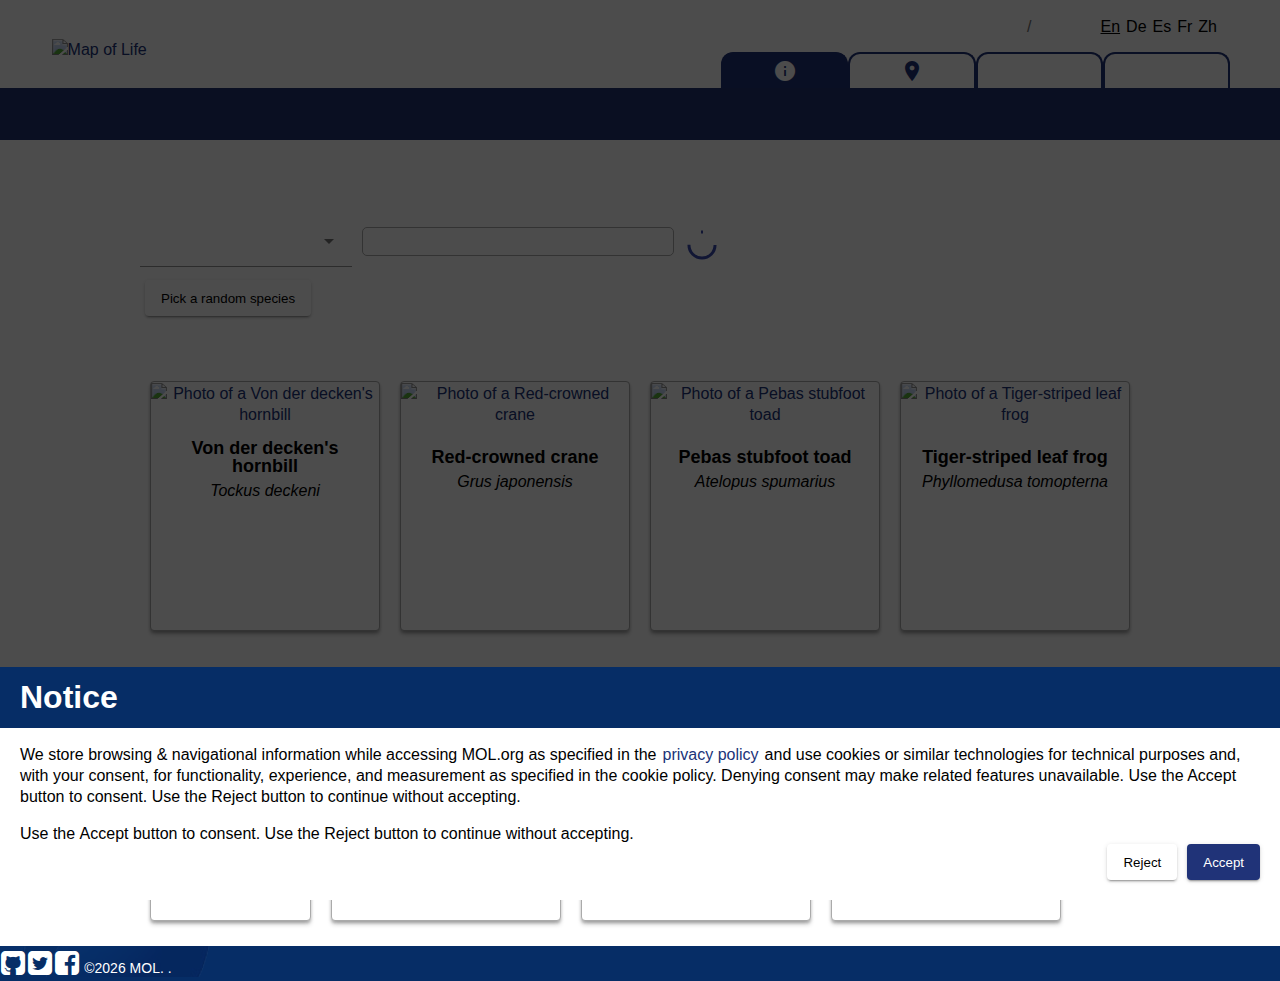
==== commit e59b30e1: "Auto-generated commit" ====
--- a/index.html
+++ b/index.html
@@ -11,6 +11,6 @@
   <style>@import"https://fonts.googleapis.com/css?family=Fira+Sans:400,500,500italic,400italic,300,300italic";@import"https://fonts.googleapis.com/icon?family=Material+Icons";html{--mat-option-selected-state-label-text-color:#203378;--mat-option-label-text-color:rgba(0, 0, 0, .87);--mat-option-hover-state-layer-color:rgba(0, 0, 0, .04);--mat-option-focus-state-layer-color:rgba(0, 0, 0, .04);--mat-option-selected-state-layer-color:rgba(0, 0, 0, .04)}html{--mat-optgroup-label-text-color:rgba(0, 0, 0, .87)}html{--mdc-filled-text-field-caret-color:#203378;--mdc-filled-text-field-focus-active-indicator-color:#203378;--mdc-filled-text-field-focus-label-text-color:rgba(32, 51, 120, .87);--mdc-filled-text-field-container-color:whitesmoke;--mdc-filled-text-field-disabled-container-color:#fafafa;--mdc-filled-text-field-label-text-color:rgba(0, 0, 0, .6);--mdc-filled-text-field-disabled-label-text-color:rgba(0, 0, 0, .38);--mdc-filled-text-field-input-text-color:rgba(0, 0, 0, .87);--mdc-filled-text-field-disabled-input-text-color:rgba(0, 0, 0, .38);--mdc-filled-text-field-input-text-placeholder-color:rgba(0, 0, 0, .6);--mdc-filled-text-field-error-focus-label-text-color:#e53935;--mdc-filled-text-field-error-label-text-color:#e53935;--mdc-filled-text-field-error-caret-color:#e53935;--mdc-filled-text-field-active-indicator-color:rgba(0, 0, 0, .42);--mdc-filled-text-field-disabled-active-indicator-color:rgba(0, 0, 0, .06);--mdc-filled-text-field-hover-active-indicator-color:rgba(0, 0, 0, .87);--mdc-filled-text-field-error-active-indicator-color:#e53935;--mdc-filled-text-field-error-focus-active-indicator-color:#e53935;--mdc-filled-text-field-error-hover-active-indicator-color:#e53935;--mdc-outlined-text-field-caret-color:#203378;--mdc-outlined-text-field-focus-outline-color:#203378;--mdc-outlined-text-field-focus-label-text-color:rgba(32, 51, 120, .87);--mdc-outlined-text-field-label-text-color:rgba(0, 0, 0, .6);--mdc-outlined-text-field-disabled-label-text-color:rgba(0, 0, 0, .38);--mdc-outlined-text-field-input-text-color:rgba(0, 0, 0, .87);--mdc-outlined-text-field-disabled-input-text-color:rgba(0, 0, 0, .38);--mdc-outlined-text-field-input-text-placeholder-color:rgba(0, 0, 0, .6);--mdc-outlined-text-field-error-caret-color:#e53935;--mdc-outlined-text-field-error-focus-label-text-color:#e53935;--mdc-outlined-text-field-error-label-text-color:#e53935;--mdc-outlined-text-field-outline-color:rgba(0, 0, 0, .38);--mdc-outlined-text-field-disabled-outline-color:rgba(0, 0, 0, .06);--mdc-outlined-text-field-hover-outline-color:rgba(0, 0, 0, .87);--mdc-outlined-text-field-error-focus-outline-color:#e53935;--mdc-outlined-text-field-error-hover-outline-color:#e53935;--mdc-outlined-text-field-error-outline-color:#e53935;--mat-form-field-disabled-input-text-placeholder-color:rgba(0, 0, 0, .38)}html{--mat-select-panel-background-color:white;--mat-select-enabled-trigger-text-color:rgba(0, 0, 0, .87);--mat-select-disabled-trigger-text-color:rgba(0, 0, 0, .38);--mat-select-placeholder-text-color:rgba(0, 0, 0, .6);--mat-select-enabled-arrow-color:rgba(0, 0, 0, .54);--mat-select-disabled-arrow-color:rgba(0, 0, 0, .38);--mat-select-focused-arrow-color:rgba(32, 51, 120, .87);--mat-select-invalid-arrow-color:rgba(229, 57, 53, .87)}html{--mat-autocomplete-background-color:white}html{--mat-menu-item-label-text-color:rgba(0, 0, 0, .87);--mat-menu-item-icon-color:rgba(0, 0, 0, .87);--mat-menu-item-hover-state-layer-color:rgba(0, 0, 0, .04);--mat-menu-item-focus-state-layer-color:rgba(0, 0, 0, .04);--mat-menu-container-color:white}html{--mat-paginator-container-text-color:rgba(0, 0, 0, .87);--mat-paginator-container-background-color:white;--mat-paginator-enabled-icon-color:rgba(0, 0, 0, .54);--mat-paginator-disabled-icon-color:rgba(0, 0, 0, .12)}html{--mat-paginator-container-size:56px}html{--mdc-checkbox-disabled-selected-icon-color:rgba(0, 0, 0, .38);--mdc-checkbox-disabled-unselected-icon-color:rgba(0, 0, 0, .38);--mdc-checkbox-selected-checkmark-color:#fff;--mdc-checkbox-selected-focus-icon-color:#394aae;--mdc-checkbox-selected-hover-icon-color:#394aae;--mdc-checkbox-selected-icon-color:#394aae;--mdc-checkbox-selected-pressed-icon-color:#394aae;--mdc-checkbox-unselected-focus-icon-color:#212121;--mdc-checkbox-unselected-hover-icon-color:#212121;--mdc-checkbox-unselected-icon-color:rgba(0, 0, 0, .54);--mdc-checkbox-unselected-pressed-icon-color:rgba(0, 0, 0, .54);--mdc-checkbox-selected-focus-state-layer-color:#394aae;--mdc-checkbox-selected-hover-state-layer-color:#394aae;--mdc-checkbox-selected-pressed-state-layer-color:#394aae;--mdc-checkbox-unselected-focus-state-layer-color:black;--mdc-checkbox-unselected-hover-state-layer-color:black;--mdc-checkbox-unselected-pressed-state-layer-color:black}html{--mdc-checkbox-state-layer-size:40px}html{--mat-table-background-color:white;--mat-table-header-headline-color:rgba(0, 0, 0, .87);--mat-table-row-item-label-text-color:rgba(0, 0, 0, .87);--mat-table-row-item-outline-color:rgba(0, 0, 0, .12)}html{--mat-table-header-container-height:56px;--mat-table-footer-container-height:52px;--mat-table-row-item-container-height:52px}html{--mat-badge-background-color:#203378;--mat-badge-text-color:white;--mat-badge-disabled-state-background-color:#b9b9b9;--mat-badge-disabled-state-text-color:rgba(0, 0, 0, .38)}html{--mat-bottom-sheet-container-text-color:rgba(0, 0, 0, .87);--mat-bottom-sheet-container-background-color:white}html{--mat-legacy-button-toggle-text-color:rgba(0, 0, 0, .38);--mat-legacy-button-toggle-state-layer-color:rgba(0, 0, 0, .12);--mat-legacy-button-toggle-selected-state-text-color:rgba(0, 0, 0, .54);--mat-legacy-button-toggle-selected-state-background-color:#e0e0e0;--mat-legacy-button-toggle-disabled-state-text-color:rgba(0, 0, 0, .26);--mat-legacy-button-toggle-disabled-state-background-color:#eeeeee;--mat-legacy-button-toggle-disabled-selected-state-background-color:#bdbdbd;--mat-standard-button-toggle-text-color:rgba(0, 0, 0, .87);--mat-standard-button-toggle-background-color:white;--mat-standard-button-toggle-state-layer-color:black;--mat-standard-button-toggle-selected-state-background-color:#e0e0e0;--mat-standard-button-toggle-selected-state-text-color:rgba(0, 0, 0, .87);--mat-standard-button-toggle-disabled-state-text-color:rgba(0, 0, 0, .26);--mat-standard-button-toggle-disabled-state-background-color:white;--mat-standard-button-toggle-disabled-selected-state-text-color:rgba(0, 0, 0, .87);--mat-standard-button-toggle-disabled-selected-state-background-color:#bdbdbd;--mat-standard-button-toggle-divider-color:#e0e0e0}html{--mat-standard-button-toggle-height:48px}html{--mat-datepicker-calendar-date-selected-state-text-color:white;--mat-datepicker-calendar-date-selected-state-background-color:#203378;--mat-datepicker-calendar-date-selected-disabled-state-background-color:rgba(32, 51, 120, .4);--mat-datepicker-calendar-date-today-selected-state-outline-color:white;--mat-datepicker-calendar-date-focus-state-background-color:rgba(32, 51, 120, .3);--mat-datepicker-calendar-date-hover-state-background-color:rgba(32, 51, 120, .3);--mat-datepicker-toggle-active-state-icon-color:#203378;--mat-datepicker-calendar-date-in-range-state-background-color:rgba(32, 51, 120, .2);--mat-datepicker-calendar-date-in-comparison-range-state-background-color:rgba(249, 171, 0, .2);--mat-datepicker-calendar-date-in-overlap-range-state-background-color:#a8dab5;--mat-datepicker-calendar-date-in-overlap-range-selected-state-background-color:#46a35e;--mat-datepicker-toggle-icon-color:rgba(0, 0, 0, .54);--mat-datepicker-calendar-body-label-text-color:rgba(0, 0, 0, .54);--mat-datepicker-calendar-period-button-icon-color:rgba(0, 0, 0, .54);--mat-datepicker-calendar-navigation-button-icon-color:rgba(0, 0, 0, .54);--mat-datepicker-calendar-header-divider-color:rgba(0, 0, 0, .12);--mat-datepicker-calendar-header-text-color:rgba(0, 0, 0, .54);--mat-datepicker-calendar-date-today-outline-color:rgba(0, 0, 0, .38);--mat-datepicker-calendar-date-today-disabled-state-outline-color:rgba(0, 0, 0, .18);--mat-datepicker-calendar-date-text-color:rgba(0, 0, 0, .87);--mat-datepicker-calendar-date-outline-color:transparent;--mat-datepicker-calendar-date-disabled-state-text-color:rgba(0, 0, 0, .38);--mat-datepicker-calendar-date-preview-state-outline-color:rgba(0, 0, 0, .24);--mat-datepicker-range-input-separator-color:rgba(0, 0, 0, .87);--mat-datepicker-range-input-disabled-state-separator-color:rgba(0, 0, 0, .38);--mat-datepicker-range-input-disabled-state-text-color:rgba(0, 0, 0, .38);--mat-datepicker-calendar-container-background-color:white;--mat-datepicker-calendar-container-text-color:rgba(0, 0, 0, .87)}html{--mat-divider-color:rgba(0, 0, 0, .12)}html{--mat-expansion-container-background-color:white;--mat-expansion-container-text-color:rgba(0, 0, 0, .87);--mat-expansion-actions-divider-color:rgba(0, 0, 0, .12);--mat-expansion-header-hover-state-layer-color:rgba(0, 0, 0, .04);--mat-expansion-header-focus-state-layer-color:rgba(0, 0, 0, .04);--mat-expansion-header-disabled-state-text-color:rgba(0, 0, 0, .26);--mat-expansion-header-text-color:rgba(0, 0, 0, .87);--mat-expansion-header-description-color:rgba(0, 0, 0, .54);--mat-expansion-header-indicator-color:rgba(0, 0, 0, .54)}html{--mat-expansion-header-collapsed-state-height:48px;--mat-expansion-header-expanded-state-height:64px}html{--mat-icon-color:inherit}html{--mat-sidenav-container-divider-color:rgba(0, 0, 0, .12);--mat-sidenav-container-background-color:white;--mat-sidenav-container-text-color:rgba(0, 0, 0, .87);--mat-sidenav-content-background-color:#fafafa;--mat-sidenav-content-text-color:rgba(0, 0, 0, .87);--mat-sidenav-scrim-color:rgba(0, 0, 0, .6)}html{--mat-stepper-header-icon-foreground-color:white;--mat-stepper-header-selected-state-icon-background-color:#203378;--mat-stepper-header-selected-state-icon-foreground-color:white;--mat-stepper-header-done-state-icon-background-color:#203378;--mat-stepper-header-done-state-icon-foreground-color:white;--mat-stepper-header-edit-state-icon-background-color:#203378;--mat-stepper-header-edit-state-icon-foreground-color:white;--mat-stepper-container-color:white;--mat-stepper-line-color:rgba(0, 0, 0, .12);--mat-stepper-header-hover-state-layer-color:rgba(0, 0, 0, .04);--mat-stepper-header-focus-state-layer-color:rgba(0, 0, 0, .04);--mat-stepper-header-label-text-color:rgba(0, 0, 0, .54);--mat-stepper-header-optional-label-text-color:rgba(0, 0, 0, .54);--mat-stepper-header-selected-state-label-text-color:rgba(0, 0, 0, .87);--mat-stepper-header-error-state-label-text-color:#e53935;--mat-stepper-header-icon-background-color:rgba(0, 0, 0, .54);--mat-stepper-header-error-state-icon-foreground-color:#e53935;--mat-stepper-header-error-state-icon-background-color:transparent}html{--mat-stepper-header-height:72px}html{--mat-toolbar-container-background-color:whitesmoke;--mat-toolbar-container-text-color:rgba(0, 0, 0, .87)}html{--mat-toolbar-standard-height:64px;--mat-toolbar-mobile-height:56px}body{font-family:Fira Sans,helvetica neue,Helvetica,Arial,lucida grande,sans-serif;font-weight:300;font-size:16px}html{height:100%;position:relative}body{height:100%;line-height:21px}html,body{height:100%}body{margin:0;font-family:Roboto,Helvetica Neue,sans-serif}body{font-family:Fira Sans Light,Helvetica Neue,Helvetica,Arial,Lucida Grande,sans-serif;font-weight:300;font-size:16px}html{min-height:100%;position:relative}body{line-height:21px}</style><link rel="stylesheet" href="https://mapoflife.github.io/species-next/styles.55ac22117503ccd9.css" media="print" onload="this.media='all'"><noscript><link rel="stylesheet" href="styles.55ac22117503ccd9.css"></noscript></head>
   <body class="mat-typography">
     <mol-root></mol-root>
-  <script src="https://mapoflife.github.io/species-next/runtime.28d216c53e9e5cc2.js" type="module"></script><script src="https://mapoflife.github.io/species-next/polyfills.50c568a223744ef6.js" type="module"></script><script src="https://mapoflife.github.io/species-next/main.a32142e8462c091a.js" type="module"></script>
+  <script src="https://mapoflife.github.io/species-next/runtime.28d216c53e9e5cc2.js" type="module"></script><script src="https://mapoflife.github.io/species-next/polyfills.50c568a223744ef6.js" type="module"></script><script src="https://mapoflife.github.io/species-next/main.0c023f1630c60c44.js" type="module"></script>
 
 </body></html>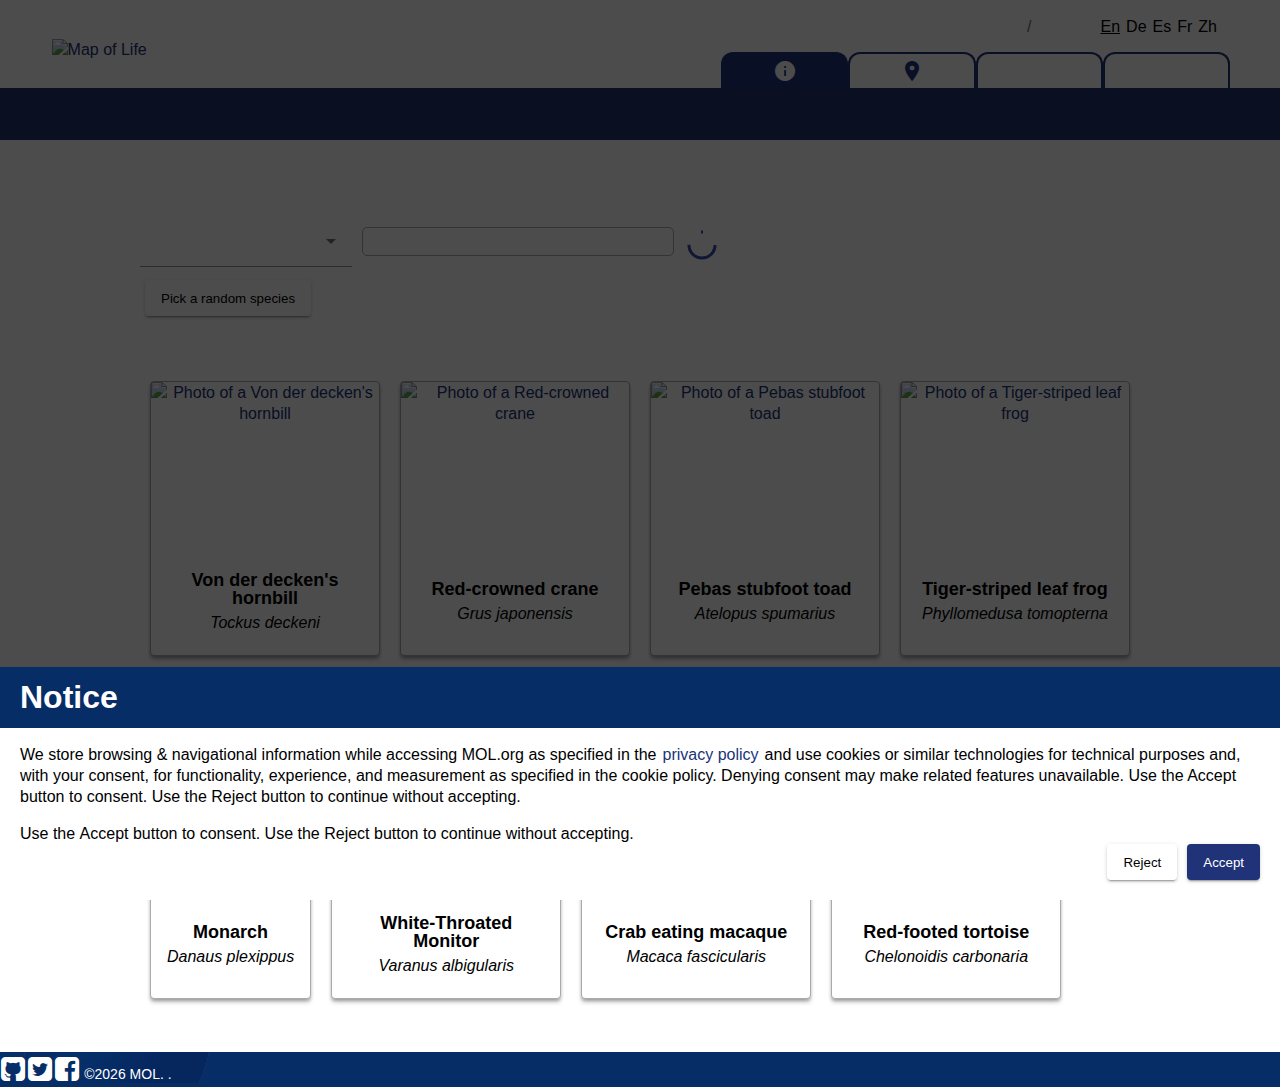
==== commit e840758f: "Auto-generated commit" ====
--- a/index.html
+++ b/index.html
@@ -11,6 +11,6 @@
   <style>@import"https://fonts.googleapis.com/css?family=Fira+Sans:400,500,500italic,400italic,300,300italic";@import"https://fonts.googleapis.com/icon?family=Material+Icons";html{--mat-option-selected-state-label-text-color:#203378;--mat-option-label-text-color:rgba(0, 0, 0, .87);--mat-option-hover-state-layer-color:rgba(0, 0, 0, .04);--mat-option-focus-state-layer-color:rgba(0, 0, 0, .04);--mat-option-selected-state-layer-color:rgba(0, 0, 0, .04)}html{--mat-optgroup-label-text-color:rgba(0, 0, 0, .87)}html{--mdc-filled-text-field-caret-color:#203378;--mdc-filled-text-field-focus-active-indicator-color:#203378;--mdc-filled-text-field-focus-label-text-color:rgba(32, 51, 120, .87);--mdc-filled-text-field-container-color:whitesmoke;--mdc-filled-text-field-disabled-container-color:#fafafa;--mdc-filled-text-field-label-text-color:rgba(0, 0, 0, .6);--mdc-filled-text-field-disabled-label-text-color:rgba(0, 0, 0, .38);--mdc-filled-text-field-input-text-color:rgba(0, 0, 0, .87);--mdc-filled-text-field-disabled-input-text-color:rgba(0, 0, 0, .38);--mdc-filled-text-field-input-text-placeholder-color:rgba(0, 0, 0, .6);--mdc-filled-text-field-error-focus-label-text-color:#e53935;--mdc-filled-text-field-error-label-text-color:#e53935;--mdc-filled-text-field-error-caret-color:#e53935;--mdc-filled-text-field-active-indicator-color:rgba(0, 0, 0, .42);--mdc-filled-text-field-disabled-active-indicator-color:rgba(0, 0, 0, .06);--mdc-filled-text-field-hover-active-indicator-color:rgba(0, 0, 0, .87);--mdc-filled-text-field-error-active-indicator-color:#e53935;--mdc-filled-text-field-error-focus-active-indicator-color:#e53935;--mdc-filled-text-field-error-hover-active-indicator-color:#e53935;--mdc-outlined-text-field-caret-color:#203378;--mdc-outlined-text-field-focus-outline-color:#203378;--mdc-outlined-text-field-focus-label-text-color:rgba(32, 51, 120, .87);--mdc-outlined-text-field-label-text-color:rgba(0, 0, 0, .6);--mdc-outlined-text-field-disabled-label-text-color:rgba(0, 0, 0, .38);--mdc-outlined-text-field-input-text-color:rgba(0, 0, 0, .87);--mdc-outlined-text-field-disabled-input-text-color:rgba(0, 0, 0, .38);--mdc-outlined-text-field-input-text-placeholder-color:rgba(0, 0, 0, .6);--mdc-outlined-text-field-error-caret-color:#e53935;--mdc-outlined-text-field-error-focus-label-text-color:#e53935;--mdc-outlined-text-field-error-label-text-color:#e53935;--mdc-outlined-text-field-outline-color:rgba(0, 0, 0, .38);--mdc-outlined-text-field-disabled-outline-color:rgba(0, 0, 0, .06);--mdc-outlined-text-field-hover-outline-color:rgba(0, 0, 0, .87);--mdc-outlined-text-field-error-focus-outline-color:#e53935;--mdc-outlined-text-field-error-hover-outline-color:#e53935;--mdc-outlined-text-field-error-outline-color:#e53935;--mat-form-field-disabled-input-text-placeholder-color:rgba(0, 0, 0, .38)}html{--mat-select-panel-background-color:white;--mat-select-enabled-trigger-text-color:rgba(0, 0, 0, .87);--mat-select-disabled-trigger-text-color:rgba(0, 0, 0, .38);--mat-select-placeholder-text-color:rgba(0, 0, 0, .6);--mat-select-enabled-arrow-color:rgba(0, 0, 0, .54);--mat-select-disabled-arrow-color:rgba(0, 0, 0, .38);--mat-select-focused-arrow-color:rgba(32, 51, 120, .87);--mat-select-invalid-arrow-color:rgba(229, 57, 53, .87)}html{--mat-autocomplete-background-color:white}html{--mat-menu-item-label-text-color:rgba(0, 0, 0, .87);--mat-menu-item-icon-color:rgba(0, 0, 0, .87);--mat-menu-item-hover-state-layer-color:rgba(0, 0, 0, .04);--mat-menu-item-focus-state-layer-color:rgba(0, 0, 0, .04);--mat-menu-container-color:white}html{--mat-paginator-container-text-color:rgba(0, 0, 0, .87);--mat-paginator-container-background-color:white;--mat-paginator-enabled-icon-color:rgba(0, 0, 0, .54);--mat-paginator-disabled-icon-color:rgba(0, 0, 0, .12)}html{--mat-paginator-container-size:56px}html{--mdc-checkbox-disabled-selected-icon-color:rgba(0, 0, 0, .38);--mdc-checkbox-disabled-unselected-icon-color:rgba(0, 0, 0, .38);--mdc-checkbox-selected-checkmark-color:#fff;--mdc-checkbox-selected-focus-icon-color:#394aae;--mdc-checkbox-selected-hover-icon-color:#394aae;--mdc-checkbox-selected-icon-color:#394aae;--mdc-checkbox-selected-pressed-icon-color:#394aae;--mdc-checkbox-unselected-focus-icon-color:#212121;--mdc-checkbox-unselected-hover-icon-color:#212121;--mdc-checkbox-unselected-icon-color:rgba(0, 0, 0, .54);--mdc-checkbox-unselected-pressed-icon-color:rgba(0, 0, 0, .54);--mdc-checkbox-selected-focus-state-layer-color:#394aae;--mdc-checkbox-selected-hover-state-layer-color:#394aae;--mdc-checkbox-selected-pressed-state-layer-color:#394aae;--mdc-checkbox-unselected-focus-state-layer-color:black;--mdc-checkbox-unselected-hover-state-layer-color:black;--mdc-checkbox-unselected-pressed-state-layer-color:black}html{--mdc-checkbox-state-layer-size:40px}html{--mat-table-background-color:white;--mat-table-header-headline-color:rgba(0, 0, 0, .87);--mat-table-row-item-label-text-color:rgba(0, 0, 0, .87);--mat-table-row-item-outline-color:rgba(0, 0, 0, .12)}html{--mat-table-header-container-height:56px;--mat-table-footer-container-height:52px;--mat-table-row-item-container-height:52px}html{--mat-badge-background-color:#203378;--mat-badge-text-color:white;--mat-badge-disabled-state-background-color:#b9b9b9;--mat-badge-disabled-state-text-color:rgba(0, 0, 0, .38)}html{--mat-bottom-sheet-container-text-color:rgba(0, 0, 0, .87);--mat-bottom-sheet-container-background-color:white}html{--mat-legacy-button-toggle-text-color:rgba(0, 0, 0, .38);--mat-legacy-button-toggle-state-layer-color:rgba(0, 0, 0, .12);--mat-legacy-button-toggle-selected-state-text-color:rgba(0, 0, 0, .54);--mat-legacy-button-toggle-selected-state-background-color:#e0e0e0;--mat-legacy-button-toggle-disabled-state-text-color:rgba(0, 0, 0, .26);--mat-legacy-button-toggle-disabled-state-background-color:#eeeeee;--mat-legacy-button-toggle-disabled-selected-state-background-color:#bdbdbd;--mat-standard-button-toggle-text-color:rgba(0, 0, 0, .87);--mat-standard-button-toggle-background-color:white;--mat-standard-button-toggle-state-layer-color:black;--mat-standard-button-toggle-selected-state-background-color:#e0e0e0;--mat-standard-button-toggle-selected-state-text-color:rgba(0, 0, 0, .87);--mat-standard-button-toggle-disabled-state-text-color:rgba(0, 0, 0, .26);--mat-standard-button-toggle-disabled-state-background-color:white;--mat-standard-button-toggle-disabled-selected-state-text-color:rgba(0, 0, 0, .87);--mat-standard-button-toggle-disabled-selected-state-background-color:#bdbdbd;--mat-standard-button-toggle-divider-color:#e0e0e0}html{--mat-standard-button-toggle-height:48px}html{--mat-datepicker-calendar-date-selected-state-text-color:white;--mat-datepicker-calendar-date-selected-state-background-color:#203378;--mat-datepicker-calendar-date-selected-disabled-state-background-color:rgba(32, 51, 120, .4);--mat-datepicker-calendar-date-today-selected-state-outline-color:white;--mat-datepicker-calendar-date-focus-state-background-color:rgba(32, 51, 120, .3);--mat-datepicker-calendar-date-hover-state-background-color:rgba(32, 51, 120, .3);--mat-datepicker-toggle-active-state-icon-color:#203378;--mat-datepicker-calendar-date-in-range-state-background-color:rgba(32, 51, 120, .2);--mat-datepicker-calendar-date-in-comparison-range-state-background-color:rgba(249, 171, 0, .2);--mat-datepicker-calendar-date-in-overlap-range-state-background-color:#a8dab5;--mat-datepicker-calendar-date-in-overlap-range-selected-state-background-color:#46a35e;--mat-datepicker-toggle-icon-color:rgba(0, 0, 0, .54);--mat-datepicker-calendar-body-label-text-color:rgba(0, 0, 0, .54);--mat-datepicker-calendar-period-button-icon-color:rgba(0, 0, 0, .54);--mat-datepicker-calendar-navigation-button-icon-color:rgba(0, 0, 0, .54);--mat-datepicker-calendar-header-divider-color:rgba(0, 0, 0, .12);--mat-datepicker-calendar-header-text-color:rgba(0, 0, 0, .54);--mat-datepicker-calendar-date-today-outline-color:rgba(0, 0, 0, .38);--mat-datepicker-calendar-date-today-disabled-state-outline-color:rgba(0, 0, 0, .18);--mat-datepicker-calendar-date-text-color:rgba(0, 0, 0, .87);--mat-datepicker-calendar-date-outline-color:transparent;--mat-datepicker-calendar-date-disabled-state-text-color:rgba(0, 0, 0, .38);--mat-datepicker-calendar-date-preview-state-outline-color:rgba(0, 0, 0, .24);--mat-datepicker-range-input-separator-color:rgba(0, 0, 0, .87);--mat-datepicker-range-input-disabled-state-separator-color:rgba(0, 0, 0, .38);--mat-datepicker-range-input-disabled-state-text-color:rgba(0, 0, 0, .38);--mat-datepicker-calendar-container-background-color:white;--mat-datepicker-calendar-container-text-color:rgba(0, 0, 0, .87)}html{--mat-divider-color:rgba(0, 0, 0, .12)}html{--mat-expansion-container-background-color:white;--mat-expansion-container-text-color:rgba(0, 0, 0, .87);--mat-expansion-actions-divider-color:rgba(0, 0, 0, .12);--mat-expansion-header-hover-state-layer-color:rgba(0, 0, 0, .04);--mat-expansion-header-focus-state-layer-color:rgba(0, 0, 0, .04);--mat-expansion-header-disabled-state-text-color:rgba(0, 0, 0, .26);--mat-expansion-header-text-color:rgba(0, 0, 0, .87);--mat-expansion-header-description-color:rgba(0, 0, 0, .54);--mat-expansion-header-indicator-color:rgba(0, 0, 0, .54)}html{--mat-expansion-header-collapsed-state-height:48px;--mat-expansion-header-expanded-state-height:64px}html{--mat-icon-color:inherit}html{--mat-sidenav-container-divider-color:rgba(0, 0, 0, .12);--mat-sidenav-container-background-color:white;--mat-sidenav-container-text-color:rgba(0, 0, 0, .87);--mat-sidenav-content-background-color:#fafafa;--mat-sidenav-content-text-color:rgba(0, 0, 0, .87);--mat-sidenav-scrim-color:rgba(0, 0, 0, .6)}html{--mat-stepper-header-icon-foreground-color:white;--mat-stepper-header-selected-state-icon-background-color:#203378;--mat-stepper-header-selected-state-icon-foreground-color:white;--mat-stepper-header-done-state-icon-background-color:#203378;--mat-stepper-header-done-state-icon-foreground-color:white;--mat-stepper-header-edit-state-icon-background-color:#203378;--mat-stepper-header-edit-state-icon-foreground-color:white;--mat-stepper-container-color:white;--mat-stepper-line-color:rgba(0, 0, 0, .12);--mat-stepper-header-hover-state-layer-color:rgba(0, 0, 0, .04);--mat-stepper-header-focus-state-layer-color:rgba(0, 0, 0, .04);--mat-stepper-header-label-text-color:rgba(0, 0, 0, .54);--mat-stepper-header-optional-label-text-color:rgba(0, 0, 0, .54);--mat-stepper-header-selected-state-label-text-color:rgba(0, 0, 0, .87);--mat-stepper-header-error-state-label-text-color:#e53935;--mat-stepper-header-icon-background-color:rgba(0, 0, 0, .54);--mat-stepper-header-error-state-icon-foreground-color:#e53935;--mat-stepper-header-error-state-icon-background-color:transparent}html{--mat-stepper-header-height:72px}html{--mat-toolbar-container-background-color:whitesmoke;--mat-toolbar-container-text-color:rgba(0, 0, 0, .87)}html{--mat-toolbar-standard-height:64px;--mat-toolbar-mobile-height:56px}body{font-family:Fira Sans,helvetica neue,Helvetica,Arial,lucida grande,sans-serif;font-weight:300;font-size:16px}html{height:100%;position:relative}body{height:100%;line-height:21px}html,body{height:100%}body{margin:0;font-family:Roboto,Helvetica Neue,sans-serif}body{font-family:Fira Sans Light,Helvetica Neue,Helvetica,Arial,Lucida Grande,sans-serif;font-weight:300;font-size:16px}html{min-height:100%;position:relative}body{line-height:21px}</style><link rel="stylesheet" href="https://mapoflife.github.io/species-next/styles.55ac22117503ccd9.css" media="print" onload="this.media='all'"><noscript><link rel="stylesheet" href="styles.55ac22117503ccd9.css"></noscript></head>
   <body class="mat-typography">
     <mol-root></mol-root>
-  <script src="https://mapoflife.github.io/species-next/runtime.28d216c53e9e5cc2.js" type="module"></script><script src="https://mapoflife.github.io/species-next/polyfills.50c568a223744ef6.js" type="module"></script><script src="https://mapoflife.github.io/species-next/main.0c023f1630c60c44.js" type="module"></script>
+  <script src="https://mapoflife.github.io/species-next/runtime.28d216c53e9e5cc2.js" type="module"></script><script src="https://mapoflife.github.io/species-next/polyfills.50c568a223744ef6.js" type="module"></script><script src="https://mapoflife.github.io/species-next/main.01860f6d6503766f.js" type="module"></script>
 
 </body></html>